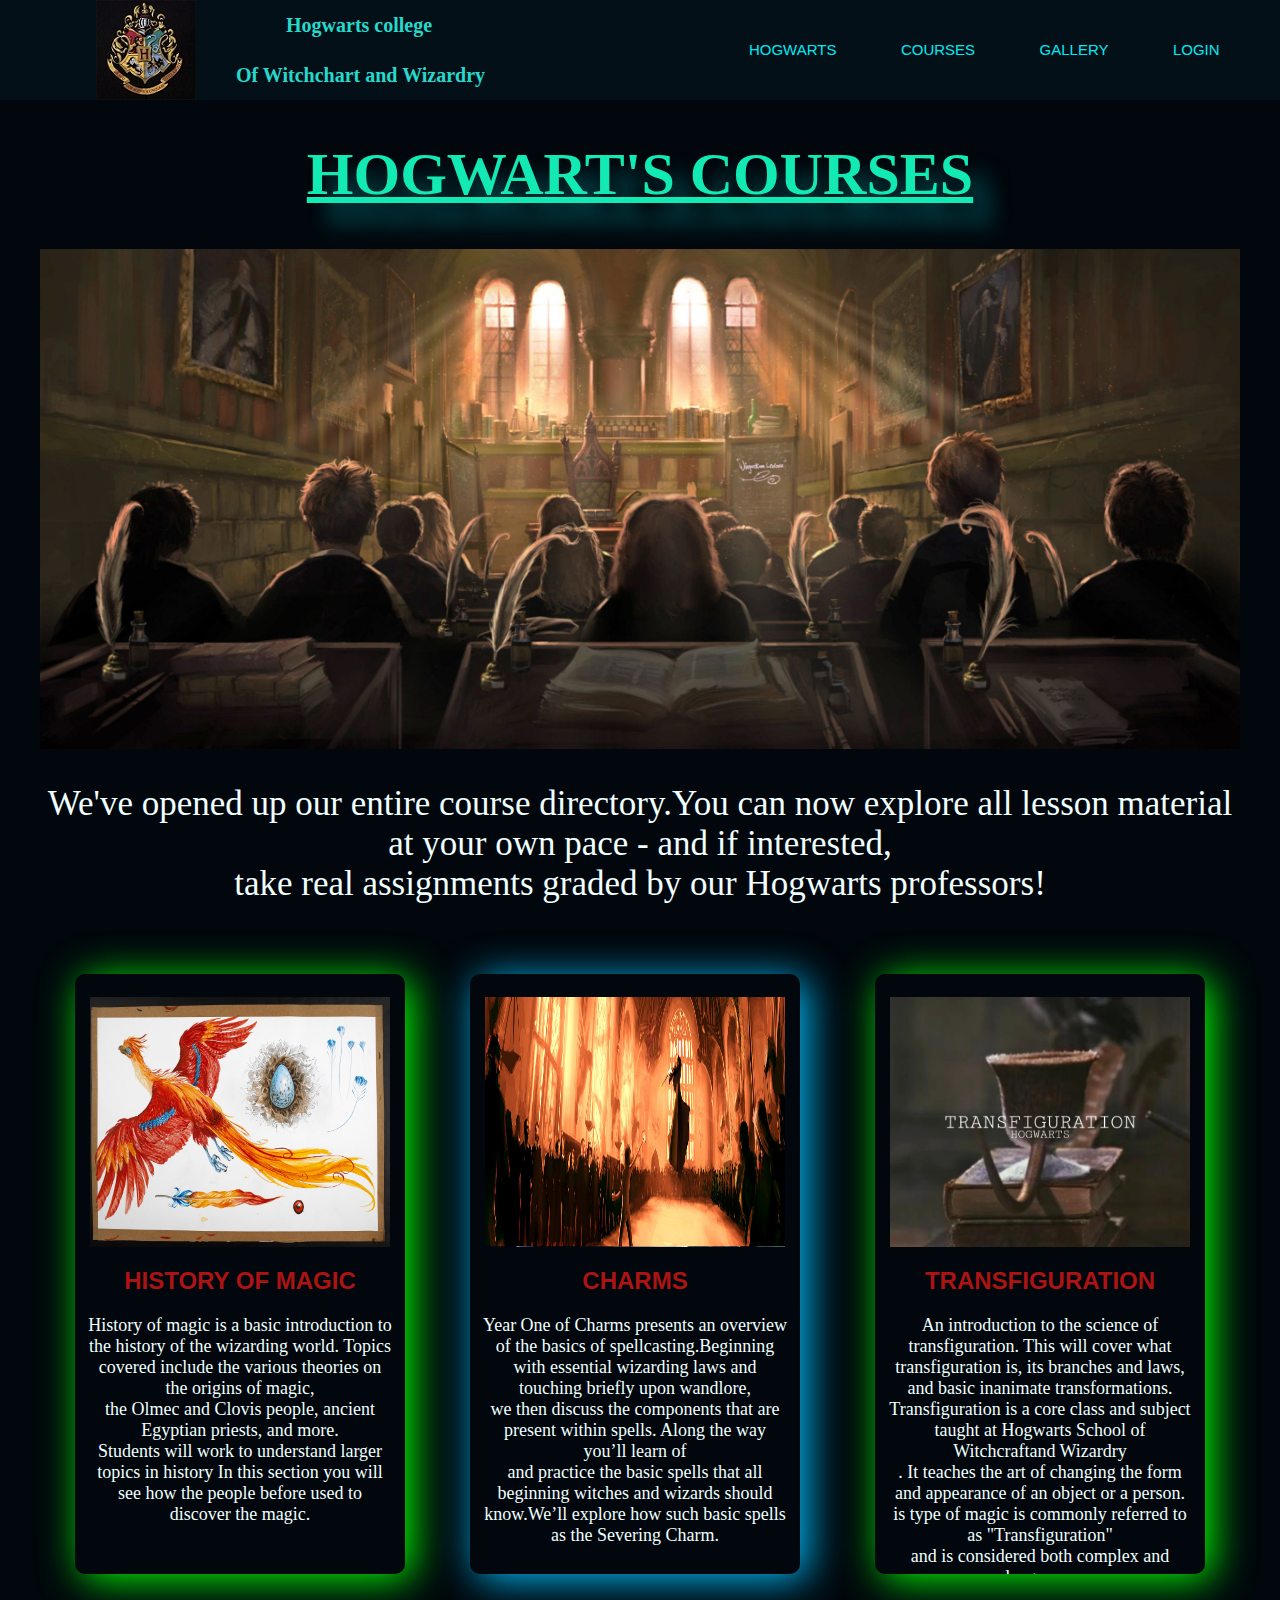
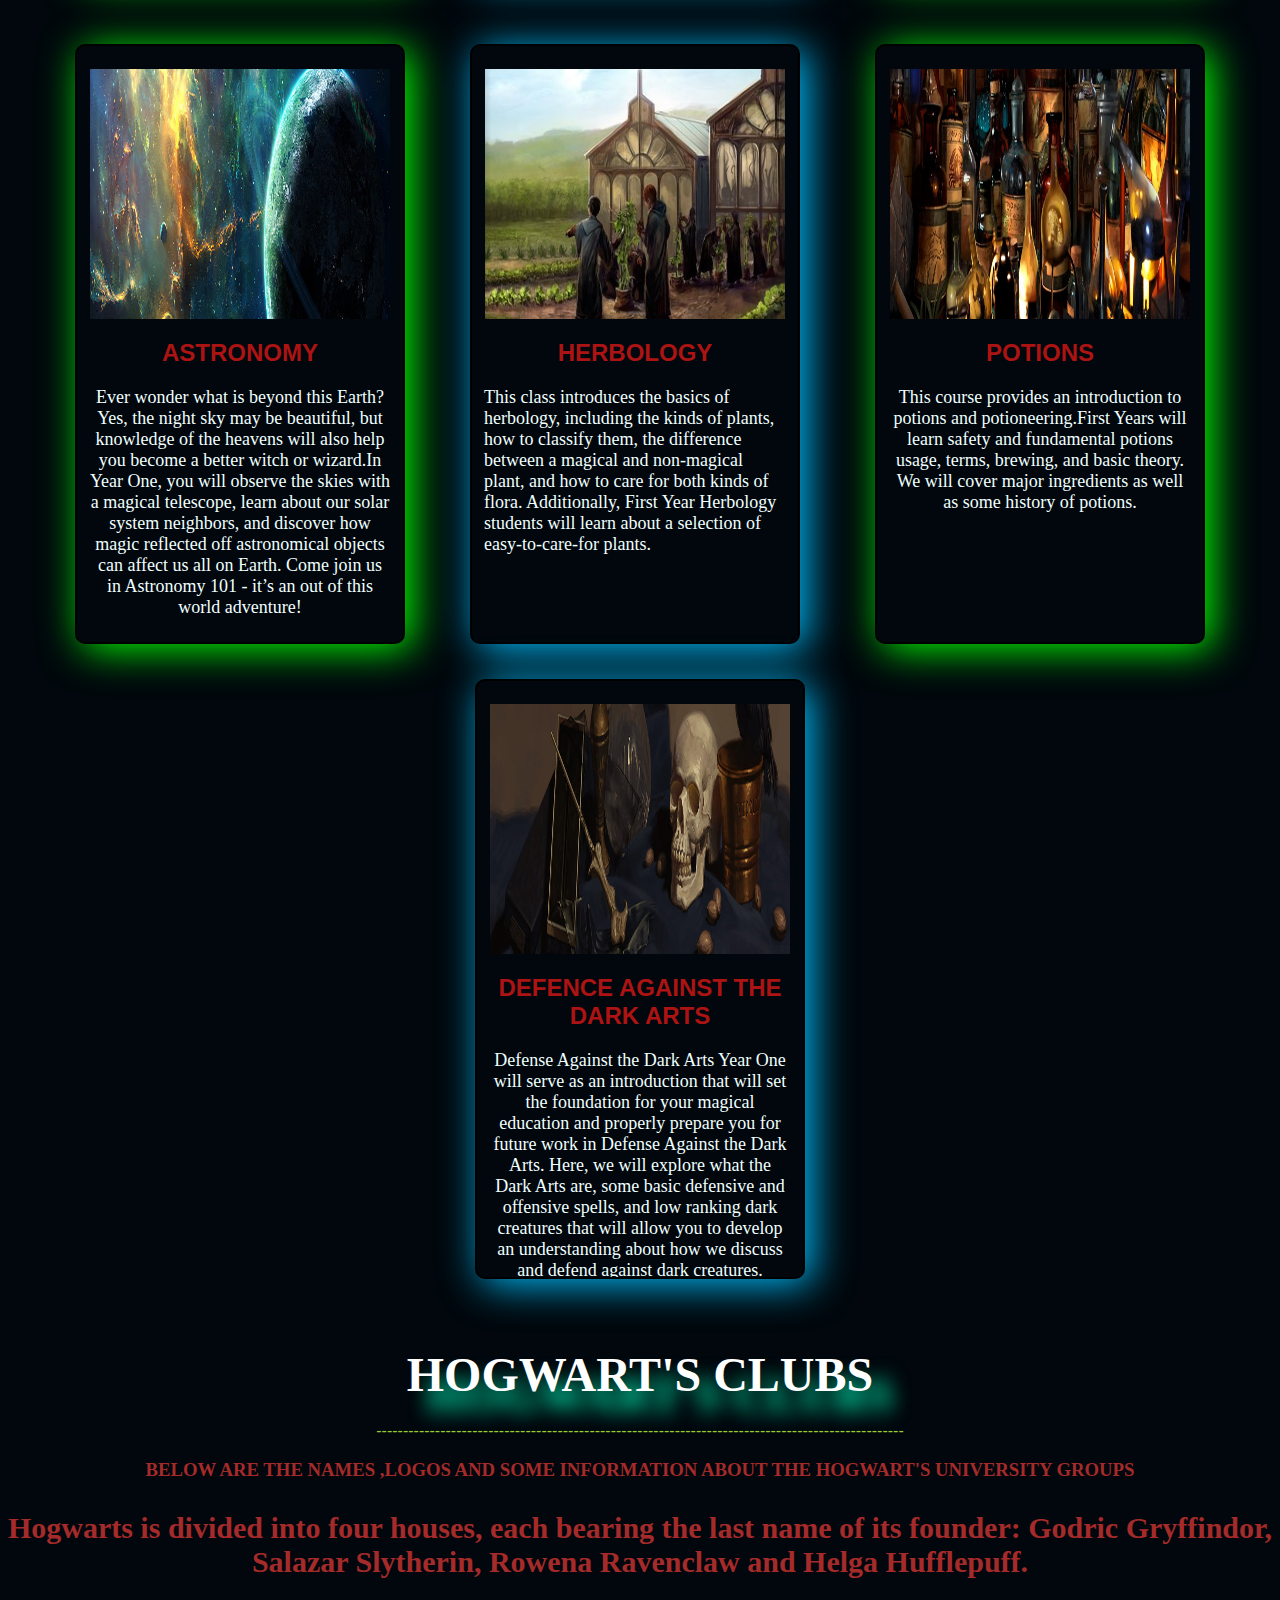
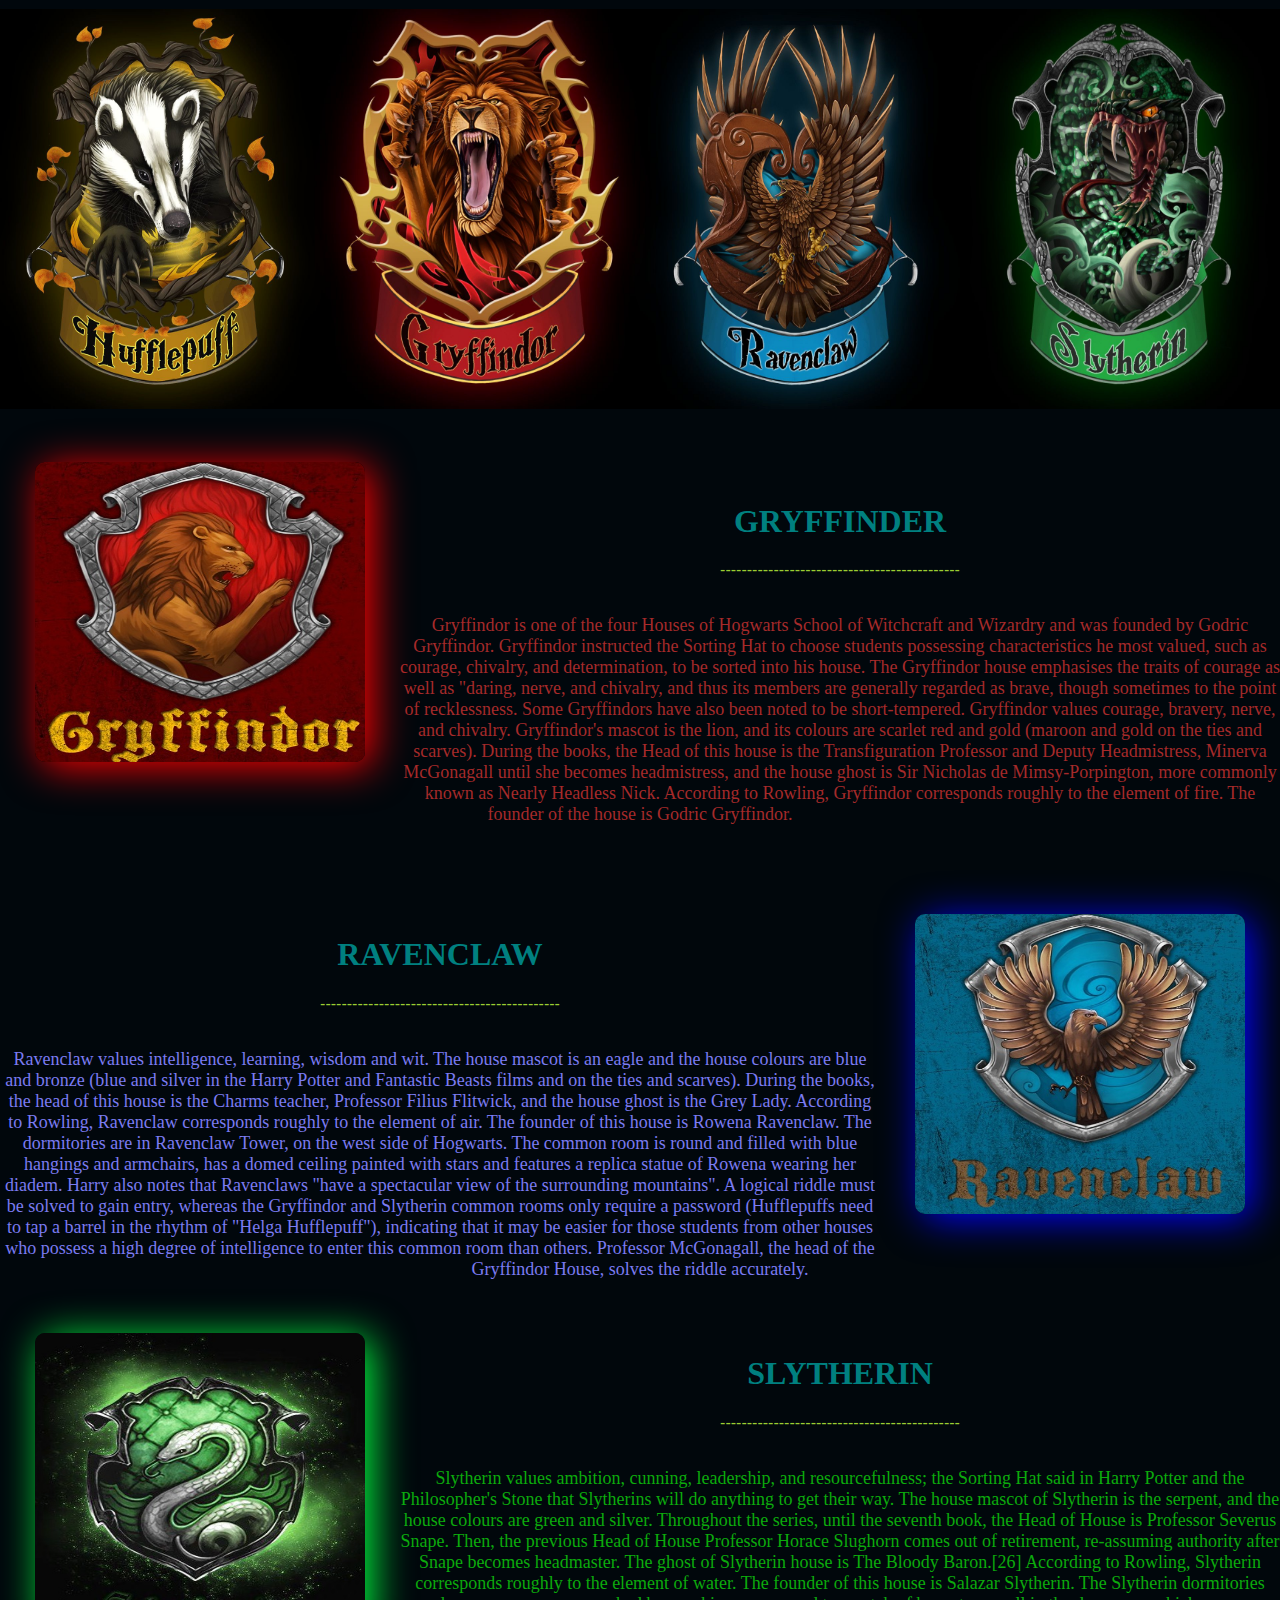
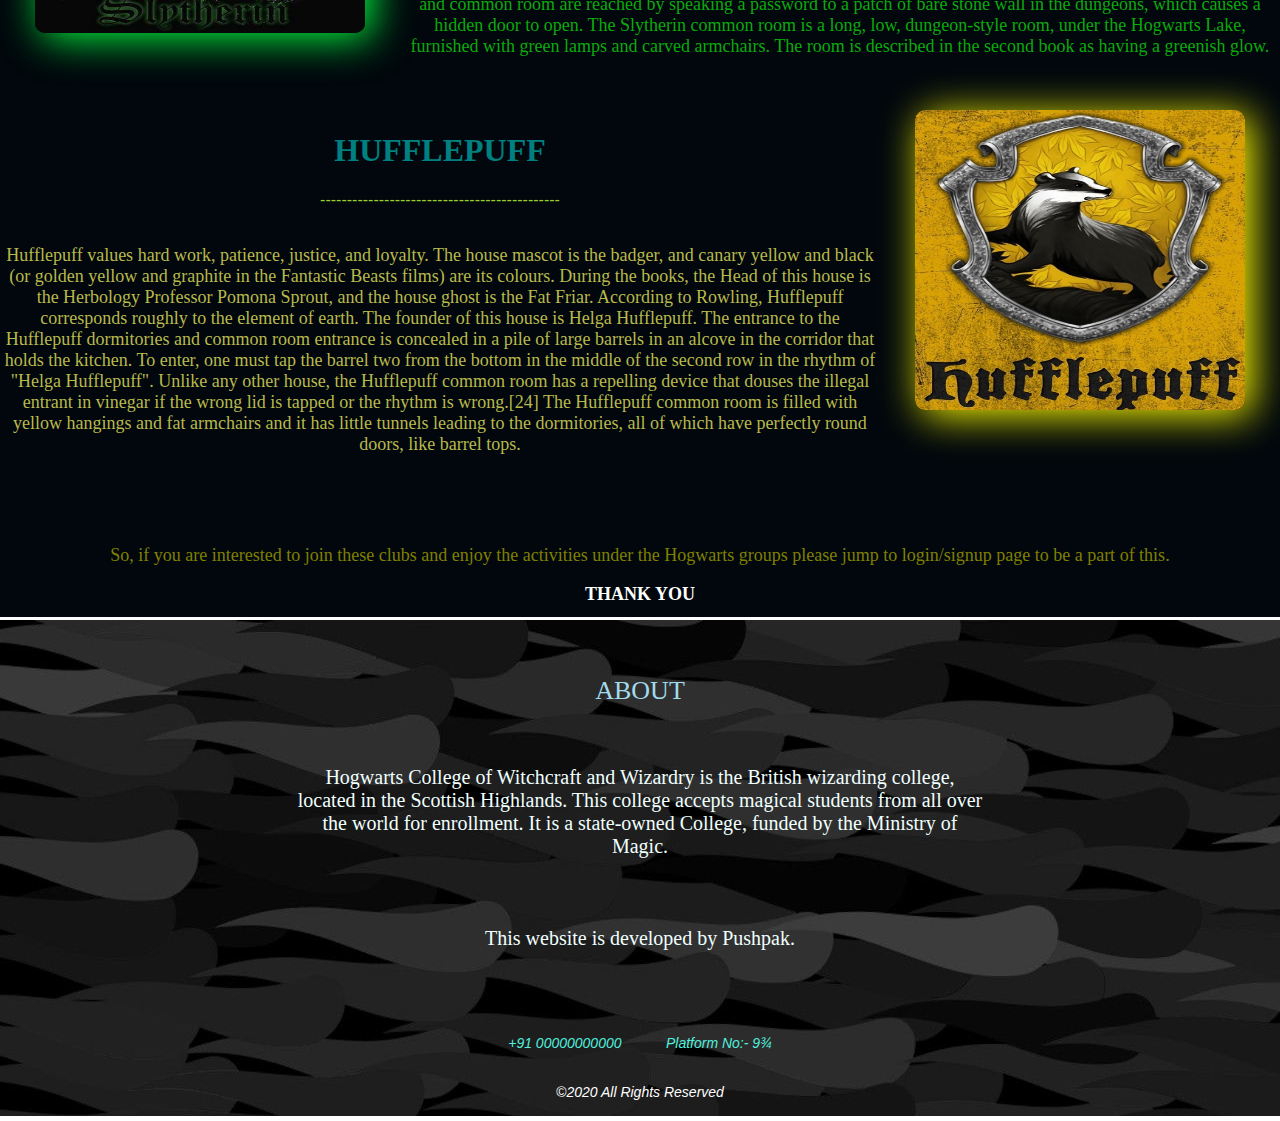
==== courses.html @ bd78f6d1 "final" ====
<html>

<head lang="en">
    <meta charset="UTF-8">

    <title>
        Hogwarts | Courses and Clubs
    </title>
    <link rel="stylesheet" href="courses.css"> </head>

<body>
    <style>

    </style>


    <div class="wrapper">


        <!--NAVIGATION-->
        <nav>
            <a href="index.html"><img src="hb.jpg">
                <span><h3 class="animate__animated animate__rubberBand">&nbsp;&nbsp;&nbsp;&nbsp;&nbsp;&nbsp;&nbsp;&nbsp;&nbsp;&nbsp;Hogwarts college<br>Of Witchchart and Wizardry</h3><span></a>
		<ul>
			<li><a href="index.html"><span></span>
                <span></span>
                <span></span>
                <span></span> HOGWARTS
            </a>
            </li>

            <li><a href="courses.html"><span></span>
		                    <span></span>
		                    <span></span>
		                    <span></span>
			                COURSES
			                </a></li>
            <li><a href="gallary.html"><span></span>
		                    <span></span>
		                    <span></span>
		                    <span></span>
				            GALLERY
			                </a></li>


            <li><a href="logsin.html"><span></span>
		                    <span></span>
		                    <span></span>
		                    <span></span>
			                LOGIN
			                </a></li>
            </ul>
        </nav>


    </div>
    <div id="container">
        <div class="card">
            <h1 class="heading">HOGWART'S COURSES</h1>

            <div id="opac">
                <center>
                    <img src="final.jpg" width="100%" height="500px">
                </center>
            </div>

            <div id="para">
                <CENTER>
                    <p>
                        We've opened up our entire course directory.You can now explore all lesson material at your own pace - and if interested, <br>take real assignments graded by our Hogwarts professors!
                    </p>
                </CENTER>
            </div>

        </div>

        <div class="parent">
            <div class="child" id="child1">
                <center><img src="h1.jpg" width="300" height="250"></center>
                <center>
                    <h2>HISTORY OF MAGIC</h2>
                </center>
                <center>
                    <p id="cavi" class="cavi1">

                        History of magic is a basic introduction to the history of the wizarding world. Topics covered include the various theories on the origins of magic,<br> the Olmec and Clovis people, ancient Egyptian priests, and more.<br> Students
                        will work to understand larger topics in history In this section you will see how the people before used to discover the magic.
                    </p>
                </center>
            </div>


            <center>
                <div class="child" id="child2">
                    <center><img src="charm5.jpg" width="300" height="250"></center>
                    <center>
                        <h2>CHARMS</h2>
                    </center>
                    <center>
                        <p id="cavi" id="cavi1">
                            Year One of Charms presents an overview of the basics of spellcasting.Beginning with essential wizarding laws and touching briefly upon wandlore,<br> we then discuss the components that are present within spells. Along the
                            way you’ll learn of<br> and practice the basic spells that all beginning witches and wizards should know.We’ll explore how such basic spells as the Severing Charm.
                        </p>
                    </center>
                </div>
            </center>

            <div class="child" id="pink">
                <center><img src="trans2.webp" width="300" height="250"></center>
                <center>
                    <h2>
                        TRANSFIGURATION
                    </h2>
                </center>
                <center>
                    <p id="cavi" class="cavi1">
                        An introduction to the science of transfiguration. This will cover what transfiguration is, its branches and laws,<br> and basic inanimate transformations. Transfiguration is a core class and subject taught at Hogwarts School of
                        Witchcraftand Wizardry<br>. It teaches the art of changing the form and appearance of an object or a person.<br>is type of magic is commonly referred to as "Transfiguration"<br> and is considered both complex and dangerous.
                    </p>
                </center>
            </div>
        </div>

        <div class="parent2">
            <div class="boy" id="boy1">
                <center><img src="astronomy.jpg" width="300" height="250"></center>
                <center>
                    <h2>
                        ASTRONOMY
                    </h2>
                </center>
                <center>
                    <p id="cavi" class="cavi1">
                        Ever wonder what is beyond this Earth? Yes, the night sky may be beautiful, but knowledge of the heavens will also help you become a better witch or wizard.In Year One, you will observe the skies with a magical telescope, learn about our solar system
                        neighbors, and discover how magic reflected off astronomical objects can affect us all on Earth. Come join us in Astronomy 101 - it’s an out of this world adventure!
                    </p>
                </center>
            </div>

            <div class="boy" id="child2">
                <center><img src="herbology.jpg" width="300" height="250"></center>
                <center>
                    <h2>HERBOLOGY</h2>
                </center>
                <p id="cavi" class="cavi1">
                    This class introduces the basics of herbology, including the kinds of plants, how to classify them, the difference between a magical and non-magical plant, and how to care for both kinds of flora. Additionally, First Year Herbology students will learn
                    about a selection of easy-to-care-for plants.
                </p>
            </div>


            <div class="boy" id="pink">
                <center><img src="potion.jpg" width="300" height="250"></center>
                <center>
                    <h2>POTIONS </h2>
                </center>
                <center>
                    <p id="cavi" class="cavi1">
                        This course provides an introduction to potions and potioneering.First Years will learn safety and fundamental potions usage, terms, brewing, and basic theory. We will cover major ingredients as well as some history of potions.
                    </p>
                </center>
            </div>

        </div>
    </div>

    </div>
    </div>
    <div>
        <center>
            <div class="parent3">
                <div class="girl" id="child1">
                    <center><img src="defense.jpg" width="300" height="250"></center>
                    <center>
                        <h2>DEFENCE AGAINST THE DARK ARTS</h2>
                    </center>
                    <p id="cavi" class="cavi1">
                        Defense Against the Dark Arts Year One will serve as an introduction that will set the foundation for your magical education and properly prepare you for future work in Defense Against the Dark Arts. Here, we will explore what the Dark Arts are, some
                        basic defensive and offensive spells, and low ranking dark creatures that will allow you to develop an understanding about how we discuss and defend against dark creatures.

                    </p>
                </div>
            </div>
        </center>

        <div>
            <h1 class="heading2">
                HOGWART'S CLUBS
            </h1><br><br><br><br><br><br>
            <center>
                <div id="line">---------------------------------------------------------------------------------------------------</div>
            </center>
            <div>
                <center>
                    <H3>BELOW ARE THE NAMES ,LOGOS AND SOME INFORMATION ABOUT THE HOGWART'S UNIVERSITY GROUPS</H3>
                </center>
                <CENTER>
                    <h3 class="sort10">Hogwarts is divided into four houses, each bearing the last name of its founder: Godric Gryffindor, Salazar Slytherin, Rowena Ravenclaw and Helga Hufflepuff.</h3>
                </CENTER>
            </div>

            <div class="example">
                <center><img src="house.jpg" width="100%" height="400" </center></div><br>

            <div class="redbox">
                <img src="redbox.jpg" width="330" height="300">
            </div><br><br><br>

            <center>
                <h1 id="red">GRYFFINDER</h1>
            </center>
            <center>
                <div id="line">
                    ---------------------------------------------
                </div>
            </center><br>
            <center>
                <p class="hred" id="cavi">
                    Gryffindor is one of the four Houses of Hogwarts School of Witchcraft and Wizardry and was founded by Godric Gryffindor. Gryffindor instructed the Sorting Hat to choose students possessing characteristics he most valued, such as courage, chivalry, and
                    determination, to be sorted into his house. The Gryffindor house emphasises the traits of courage as well as "daring, nerve, and chivalry, and thus its members are generally regarded as brave, though sometimes to the point of recklessness.
                    Some Gryffindors have also been noted to be short-tempered. Gryffindor values courage, bravery, nerve, and chivalry. Gryffindor's mascot is the lion, and its colours are scarlet red and gold (maroon and gold on the ties and scarves).
                    During the books, the Head of this house is the Transfiguration Professor and Deputy Headmistress, Minerva McGonagall until she becomes headmistress, and the house ghost is Sir Nicholas de Mimsy-Porpington, more commonly known as Nearly
                    Headless Nick. According to Rowling, Gryffindor corresponds roughly to the element of fire. The founder of the house is Godric Gryffindor.
                </p>
            </center>
        </div>
        <br><br>
        <div class="bluebox">
            <img src="bluebox.jpg" width="330" height="300">
        </div><br><br>
        <center>
            <h1 id="blue">
                RAVENCLAW</h1>
        </center>
        <center>
            <div id="line">
                ---------------------------------------------
            </div>
        </center><br>

        <center>
            <p class="hblue" id="cavi">
                Ravenclaw values intelligence, learning, wisdom and wit. The house mascot is an eagle and the house colours are blue and bronze (blue and silver in the Harry Potter and Fantastic Beasts films and on the ties and scarves). During the books, the head of
                this house is the Charms teacher, Professor Filius Flitwick, and the house ghost is the Grey Lady. According to Rowling, Ravenclaw corresponds roughly to the element of air. The founder of this house is Rowena Ravenclaw. The dormitories
                are in Ravenclaw Tower, on the west side of Hogwarts. The common room is round and filled with blue hangings and armchairs, has a domed ceiling painted with stars and features a replica statue of Rowena wearing her diadem. Harry also notes
                that Ravenclaws "have a spectacular view of the surrounding mountains". A logical riddle must be solved to gain entry, whereas the Gryffindor and Slytherin common rooms only require a password (Hufflepuffs need to tap a barrel in the rhythm
                of "Helga Hufflepuff"), indicating that it may be easier for those students from other houses who possess a high degree of intelligence to enter this common room than others. Professor McGonagall, the head of the Gryffindor House, solves
                the riddle accurately.
            </p>
        </center>
    </div>
    <div class="greenbox">
        <img src="greenbox.jpg" width="330" height="300"><br><br><br>
    </div>
    <div>
        <center><br><br>
            <h1 id="green">
                SLYTHERIN
            </h1>
        </center>
        <center>
            <div id="line">
                ---------------------------------------------
            </div>
        </center><br>
        <center>
            <p class="hgreen" id="cavi">
                Slytherin values ambition, cunning, leadership, and resourcefulness; the Sorting Hat said in Harry Potter and the Philosopher's Stone that Slytherins will do anything to get their way. The house mascot of Slytherin is the serpent, and the house colours
                are green and silver. Throughout the series, until the seventh book, the Head of House is Professor Severus Snape. Then, the previous Head of House Professor Horace Slughorn comes out of retirement, re-assuming authority after Snape becomes
                headmaster. The ghost of Slytherin house is The Bloody Baron.[26] According to Rowling, Slytherin corresponds roughly to the element of water. The founder of this house is Salazar Slytherin. The Slytherin dormitories and common room are
                reached by speaking a password to a patch of bare stone wall in the dungeons, which causes a hidden door to open. The Slytherin common room is a long, low, dungeon-style room, under the Hogwarts Lake, furnished with green lamps and carved
                armchairs. The room is described in the second book as having a greenish glow.
            </p>
        </center>
    </div>
    <div class="yellowbox">
        <img src="yellowbox.jpg" width="330" height="300"></div><br><br>

    <center>
        <h1 id="yellow">HUFFLEPUFF</center>
    </h1>
    <center>
        <div id="line">
            ---------------------------------------------
        </div>
    </center><br>
    <center>
        <p class="hyellow" id="cavi">
            Hufflepuff values hard work, patience, justice, and loyalty. The house mascot is the badger, and canary yellow and black (or golden yellow and graphite in the Fantastic Beasts films) are its colours. During the books, the Head of this house is the Herbology
            Professor Pomona Sprout, and the house ghost is the Fat Friar. According to Rowling, Hufflepuff corresponds roughly to the element of earth. The founder of this house is Helga Hufflepuff. The entrance to the Hufflepuff dormitories and common
            room entrance is concealed in a pile of large barrels in an alcove in the corridor that holds the kitchen. To enter, one must tap the barrel two from the bottom in the middle of the second row in the rhythm of "Helga Hufflepuff". Unlike any
            other house, the Hufflepuff common room has a repelling device that douses the illegal entrant in vinegar if the wrong lid is tapped or the rhythm is wrong.[24] The Hufflepuff common room is filled with yellow hangings and fat armchairs and
            it has little tunnels leading to the dormitories, all of which have perfectly round doors, like barrel tops.
        </p>
    </center>

    </div>

    <div><br><br><br>
        <center>
            <p class="endp" id="cavi">
                So, if you are interested to join these clubs and enjoy the activities under the Hogwarts groups please jump to login/signup page to be a part of this.
            </p>
        </center>

        <div>
            <center>
                <h1 class="end" id="cavi">
                    THANK YOU</h1>
            </center>
        </div>
    </div>






    <footer>
        <div class="wrap">
            <div class="container">
                <div class="logo">
                    <span>About</span>
                </div>
                <div class="content">
                    <p>Hogwarts College of Witchcraft and Wizardry is the British wizarding college, located in the Scottish Highlands. This college accepts magical students from all over the world for enrollment. It is a state-owned College, funded by the
                        Ministry of Magic.<br><br>
                        <br><br>This website is developed by Pushpak. </p>
                </div>
                <div class="social_icons">
                    <a href="#"><i class="fa fa-facebook-square"></i></a>
                    <a href="#"><i class="fa fa-instagram"></i></a>
                    <a href="#" onmousedown=""><i class="fa fa-envelope"></i></a>
                </div>

                <div class="contact_info">
                    <a href="#"><i class="fa fa-phone"></i>+91 00000000000</a>
                    <a href="#"><i class="fa fa-location-arrow"></i>Platform No:- 9¾</a>

                </div>

                <div class="Copyright">
                    <p>&copy;2020 All Rights Reserved</p>

                </div>
            </div>
    </footer>

</body>

</html>
</body>

</html>
---- courses.css ----
body {
    margin: 0;
    padding: 0;
    background: black;
}

nav {
    width: 100%;
    height: 100px;
    background-color: #041017;
    line-height: 50px;
}

.wrapper img {
    margin-left: 6em;
    float: left;
}

nav span h3 {
    float: left;
    margin: 0;
    color: #27D8CC;
    margin-left: 2em;
    font-size: 20px;
    font-family: 'Cinzel Decorative', cursive;
    animation-delay: 0.5s;
}

nav ul {
    float: right;
    margin: 0;
    margin-right: 1.9rem;
    color: #03e9f4;
}

nav ul li {
    list-style-type: none;
    display: inline-block;
}

nav ul li a {
    position: relative;
    display: inline-block;
    padding: 25px 30px;
    color: #03e9f4;
    font-size: 15px;
    overflow: hidden;
    text-decoration: none;
    text-transform: uppercase;
    overflow: hidden;
    transition: 0.5px;
    -webkit-box-reflect: below 1px linear-gradient(trasparent, #0005)
}

nav ul li a:hover {
    background: #03e9f4;
    color: #00090F;
    font-weight: bold;
    box-shadow: 0 0 5px #03e9f4, 0 0 25px #03e9f4, 0 0 50px #03e9f4, 0 0 200px #03e9f4;
}

nav ul li a span {
    position: absolute;
    display: block;
}

#container {
    position: relative;
    width: 1200px;
    margin: 10px auto;
    height: 300px;
}

.parent .child {
    position: relative;
    width: calc(350px - 20px);
    height: calc(650px - 50px);
    background: #01070c;
    float: left;
    margin: 35px;
    box-sizing: border-box;
    overflow: hidden;
    border-radius: 10px;
}

.parent2 .boy {
    position: relative;
    width: calc(350px - 20px);
    height: calc(650px - 50px);
    background: #01070c;
    float: left;
    margin: 35px;
    box-sizing: border-box;
    overflow: hidden;
    border-radius: 10px;
}

.parent3 .girl {
    position: relative;
    width: calc(350px - 20px);
    height: calc(650px - 50px);
    background: #01070c;
    float: center;
    margin: 35px;
    box-sizing: border-box;
    overflow: hidden;
    border-radius: 10px;
}

.card {
    position: relative;
    width: "100%";
    margin: 0 auto;
}

.card img {
    width: 100%
}

.heading {
    position: relative;
    width: 100%;
    text-align: center;
    top: 5%;
    text-shadow: 20px 20px 20px #035c63;
    font-size: 60px;
    color: rgb(19, 233, 179);
    text-decoration: underline;
    font-family: 'Caveat', cursive;
    font-family: 'Fondamento', cursive;
}

.heading2 {
    color: white;
    position: absolute;
    width: 100%;
    text-align: center;
    font-size: 3rem;
    text-shadow: 20px 20px 20px #00ffbf;
    font-family: 'Caveat', cursive;
    font-family: 'Fondamento', cursive;
}

#para {
    color: #A66FF6;
    position: relative;
    text-align: center;
    font-family: 'Caveat', cursive;
    font-size: 35px;
}

.child {
    padding: 23px 12px;
    margin: 23px 12px;
    box-shadow: 7px 5px 40px #00ff00;
}

.button a {
    display: inline-block;
    padding: 10px 20px;
    color: #E33C3C;
    font-size: 16px;
    text-decoration: none;
    text-transform: uppercase;
    transition: 0.5s;
    margin-top: 25px;
    margin-left: 10%;
    letter-spacing: 4px;
    background-color: #CBEFF0;
    font-family: 'Kaushan Script', cursive;
    animation-delay: 1.5s;
}

.button a:hover {
    background-color: #E33C3C;
    color: #fff;
    box-shadow: 0 0 3px #E33C3C, 0 0 9px #E33C3C, 0 0 27px #E33C3C, 0 0 81px #E33C3C;
}

.boy {
    padding: 23px 12px;
    margin: 23px 12px;
    border: 2px solid;
    box-shadow: 7px 5px 40px #00ff00;
}

#cavi {
    font-size: 25px;
    font-family: 'Caveat', cursive;
}

.girl {
    padding: 23px 12px;
    margin: 23px 12px;
    border: 2px solid;
    box-shadow: 7px 5px 40px #00bfff;
}

#parent {
    display: flex;
}

body {
    margin: 0;
    padding: 0;
    font-family: sans-serif;
    background-color: #01070c;
}

h2 {
    color: #ac1313;
}

p {
    color: azure;
}

#child2 {
    box-shadow: 7px 5px 40px #00bfff;
    float: center;
    margin-left: 30px;
}

#boy2 {
    box-shadow: 7px 5px 40px #00bfff;
}

#pink {
    box-shadow: 7px 5px 40px #00ff00;
}

.hred {
    color: brown;
    font-size: 18px;
}

.hblue {
    color: rgb(123, 123, 241);
    font-size: 18px;
}

.hgreen {
    color: rgb(12, 170, 12);
    font-size: 18px;
}

.hyellow {
    color: rgb(185, 185, 76);
    font-size: 18px;
}

#line {
    float: center;
    color: yellowgreen;
}

.sort10 {
    font-size: 30px;
}

.redbox {
    position: relative;
    width: calc(350px - 20px);
    height: calc(350px - 50px);
    background: #01070c;
    float: left;
    margin: 35px;
    box-sizing: border-box;
    overflow: hidden;
    border-radius: 10px;
    box-shadow: 7px 5px 40px #ff0000;
    text-align: center;
    font-family: 'Caveat', cursive;
}

.bluebox {
    position: relative;
    width: calc(350px - 20px);
    height: calc(350px - 50px);
    background: #01070c;
    float: right;
    margin: 35px;
    box-sizing: border-box;
    overflow: hidden;
    border-radius: 10px;
    box-shadow: 7px 5px 40px #0004ff;
    text-align: center;
}

.greenbox {
    position: relative;
    width: calc(350px - 20px);
    height: calc(350px - 50px);
    background: #01070c;
    float: left;
    margin: 35px;
    box-sizing: border-box;
    overflow: hidden;
    border-radius: 10px;
    box-shadow: 7px 5px 40px #00ff40;
    text-align: center;
}

.yellowbox {
    position: relative;
    width: calc(350px - 20px);
    height: calc(350px - 50px);
    background: #01070c;
    float: right;
    margin: 35px;
    box-sizing: border-box;
    overflow: hidden;
    border-radius: 10px;
    box-shadow: 7px 5px 40px yellow;
    text-align: center;
}

#red {
    color: teal;
    font-family: 'Caveat', cursive;
    font-family: 'Fondamento', cursive;
}

#blue {
    color: teal;
    font-family: 'Caveat', cursive;
    font-family: 'Fondamento', cursive;
}

#green {
    color: teal;
    font-family: 'Caveat', cursive;
    font-family: 'Fondamento', cursive;
}

#yellow {
    color: teal;
    font-family: 'Caveat', cursive;
    font-family: 'Fondamento', cursive;
}

#pink {
    float: right;
}

.p {
    font-family: 'Caveat', cursive;
}

h3 {
    color: brown;
    font-family: 'Caveat', cursive;
}

.example {
    background: url(mountain.jpg);
    background-repeat: no-repeat;
    background-size: auto;
}

.line {
    color: darkgoldenrod;
    margin-top: 40px;
    font-size: 20px;
}

.line1 {
    color: darkgoldenrod;
    margin-top: 60px;
    font-size: 20px;
}

.end {
    color: white;
    font-size: 60px;
    font-family: 'Caveat', cursive;
}

.endp {
    color: olive;
    font-size: 35px;
}

#cavi {
    font-size: 18px;
}

.wrap {
    background: url(aboutback.jpg);
    padding: 1rem 0;
    border-top: 3px solid #fff;
    border-bottom: 5px solid #fff;
}

.container {
    max-width: 90%;
    margin: 0 auto;
}

.logo {
    text-align: center;
    padding: 2rem 0;
}

.logo span {
    display: inline-block;
    padding: 8px 35px;
    font-size: 26px;
    text-transform: uppercase;
    color: #A2DBEC;
    font-family: 'Kaushan Script', cursive;
}

.content {
    max-width: 60%;
    margin: 0 auto;
    text-align: center;
    color: #C2CED2;
    font-size: 20px;
    font-family: 'Caveat', cursive;
}

.social_icons {
    text-align: center;
    padding: 2em 0;
}

.social_icons a {
    color: #fff;
    margin: 0 10px;
    font-size: 18px;
}

.contact_info {
    text-align: center;
    padding-bottom: 2rem;
}

.contact_info a {
    text-decoration: none;
    color: #50F0DD;
    font-size: 14px;
    font-style: italic;
    margin: 0px 20px;
}

.Copyright p {
    margin: 0 auto;
    text-align: center;
    color: #fff;
    font-size: 14px;
    font-style: italic;
}
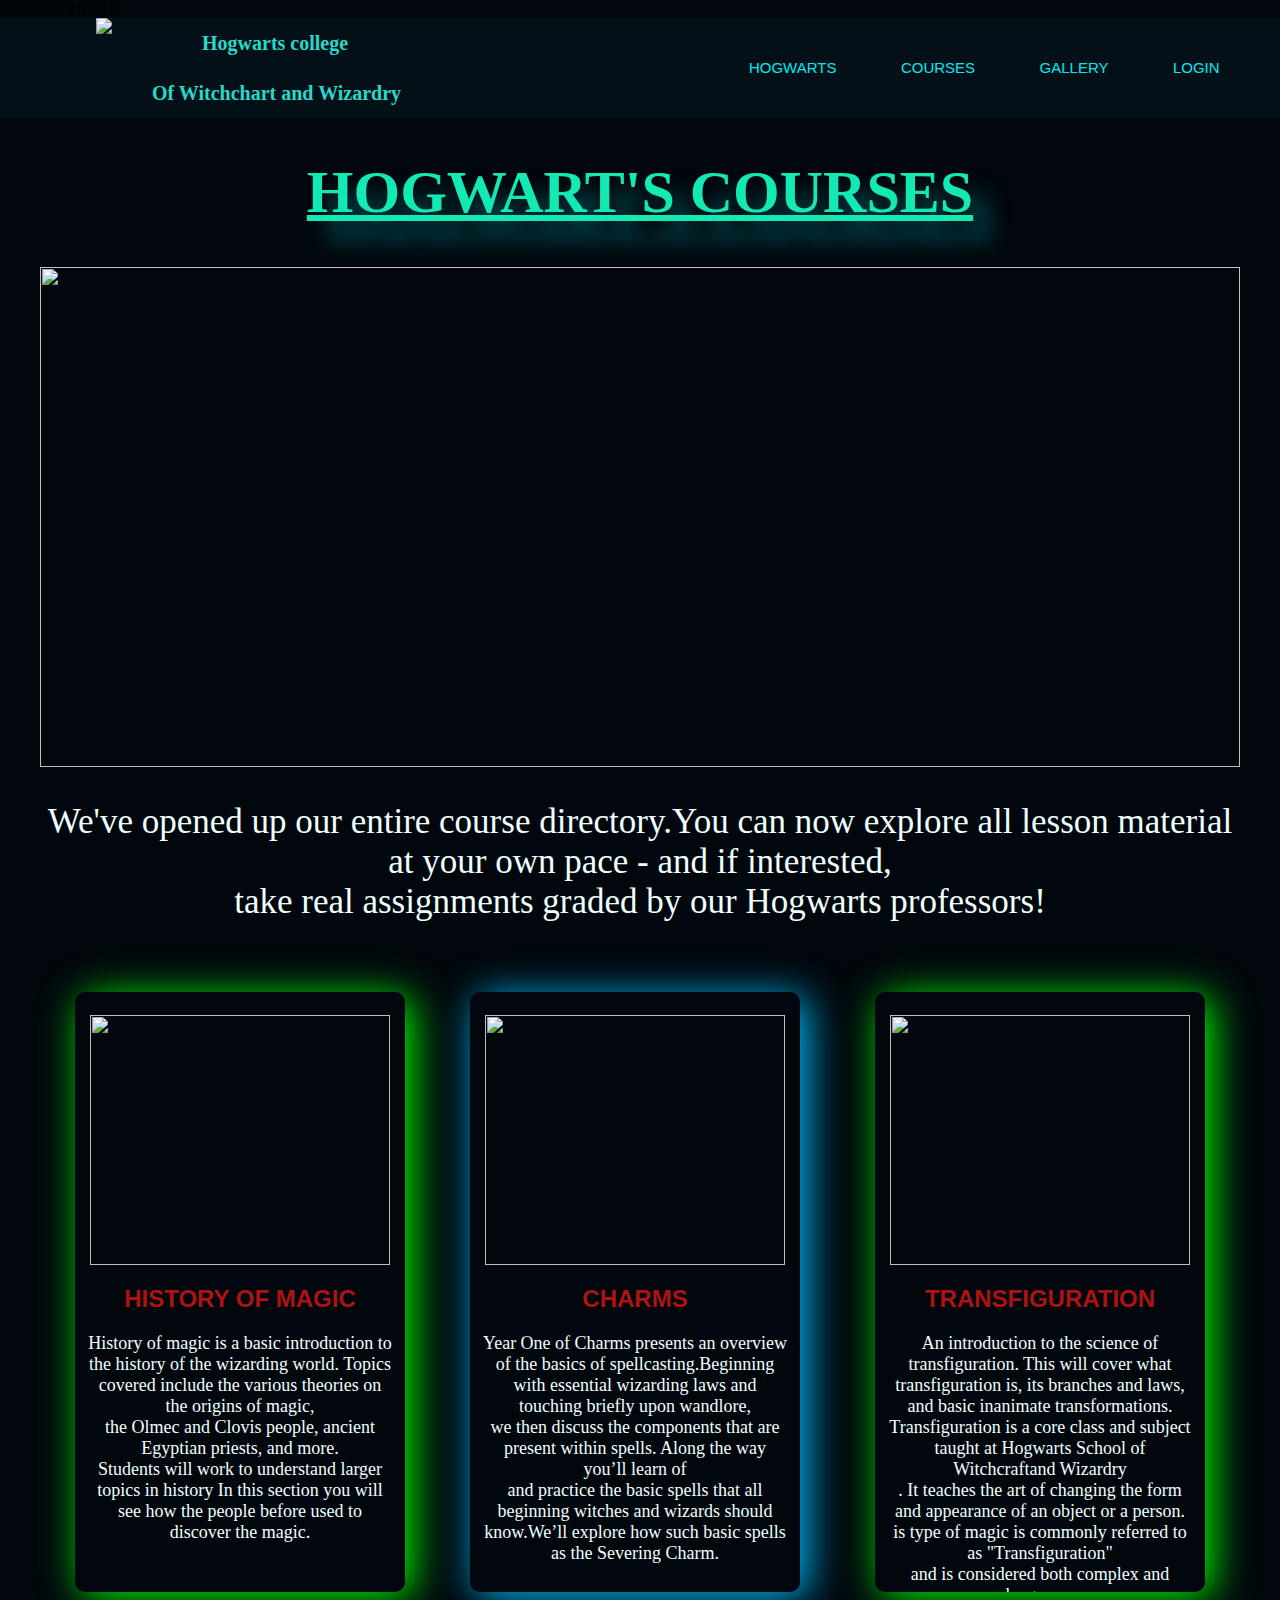
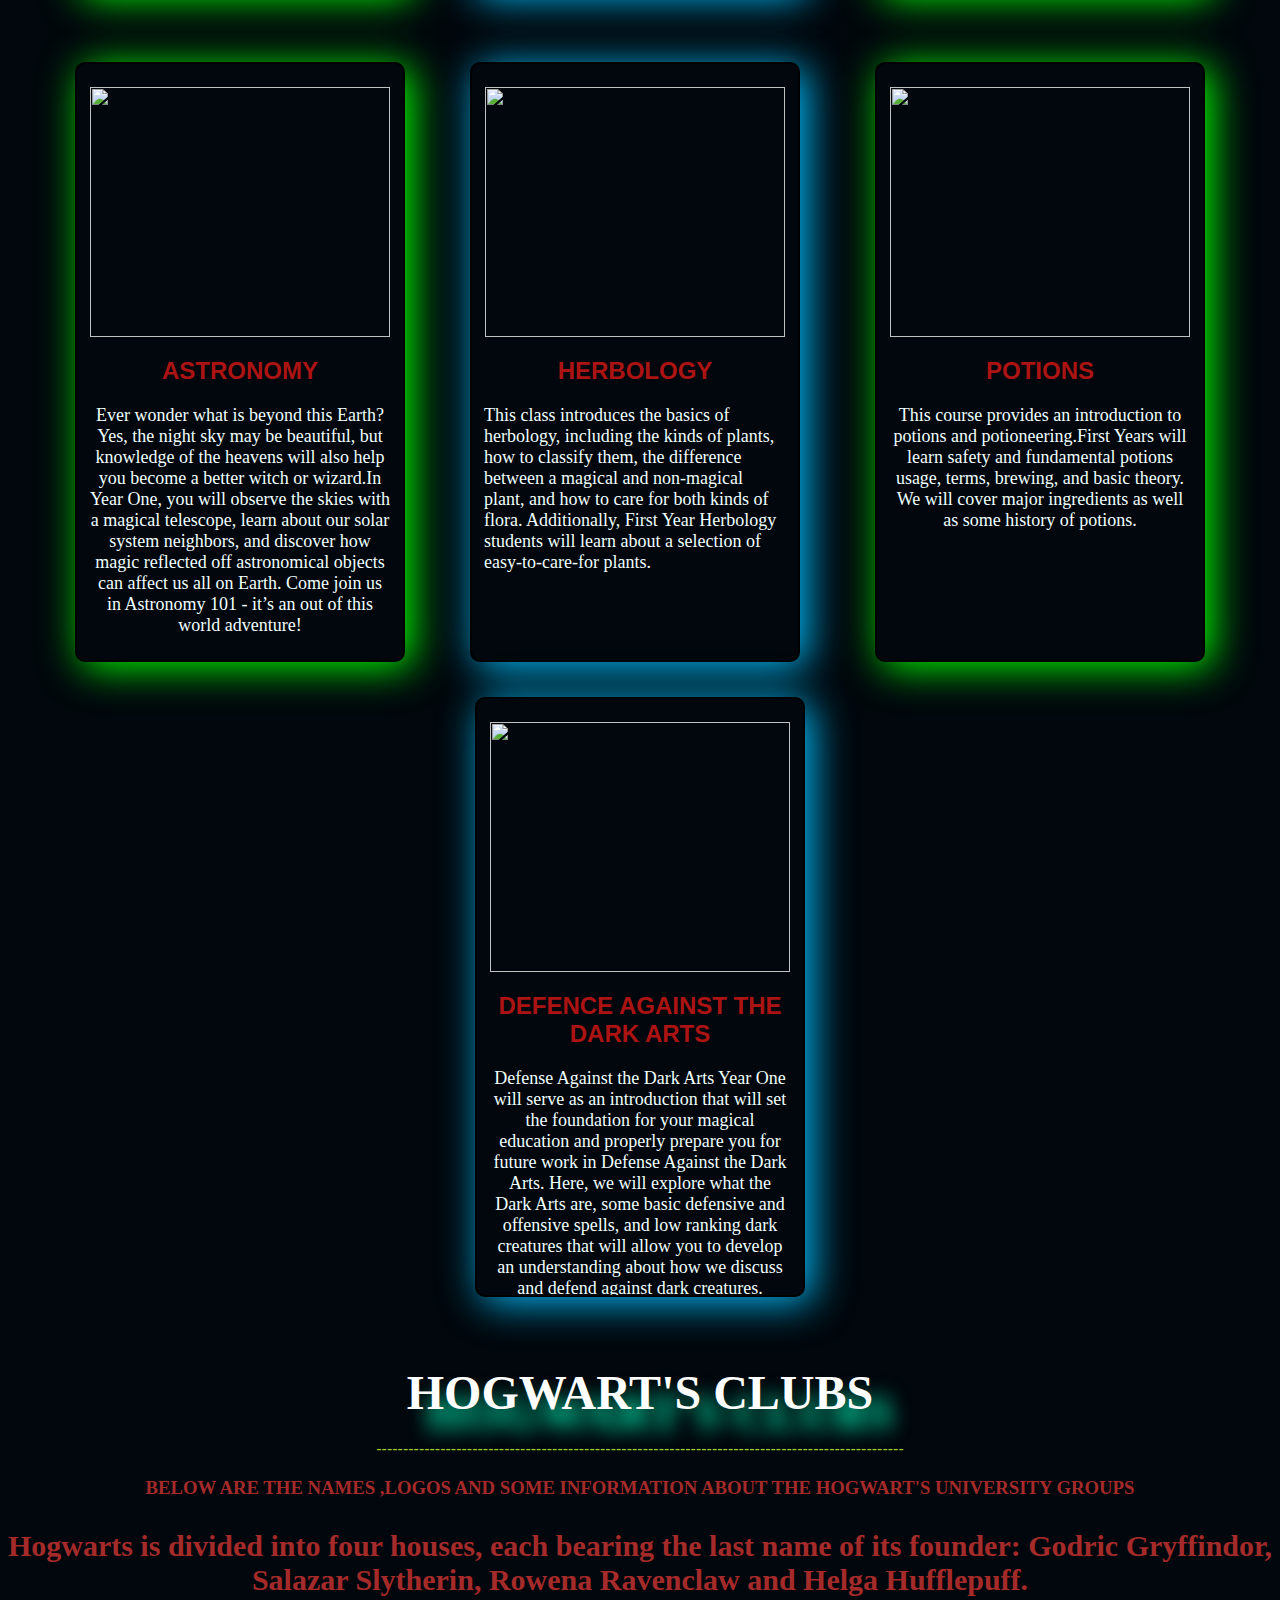
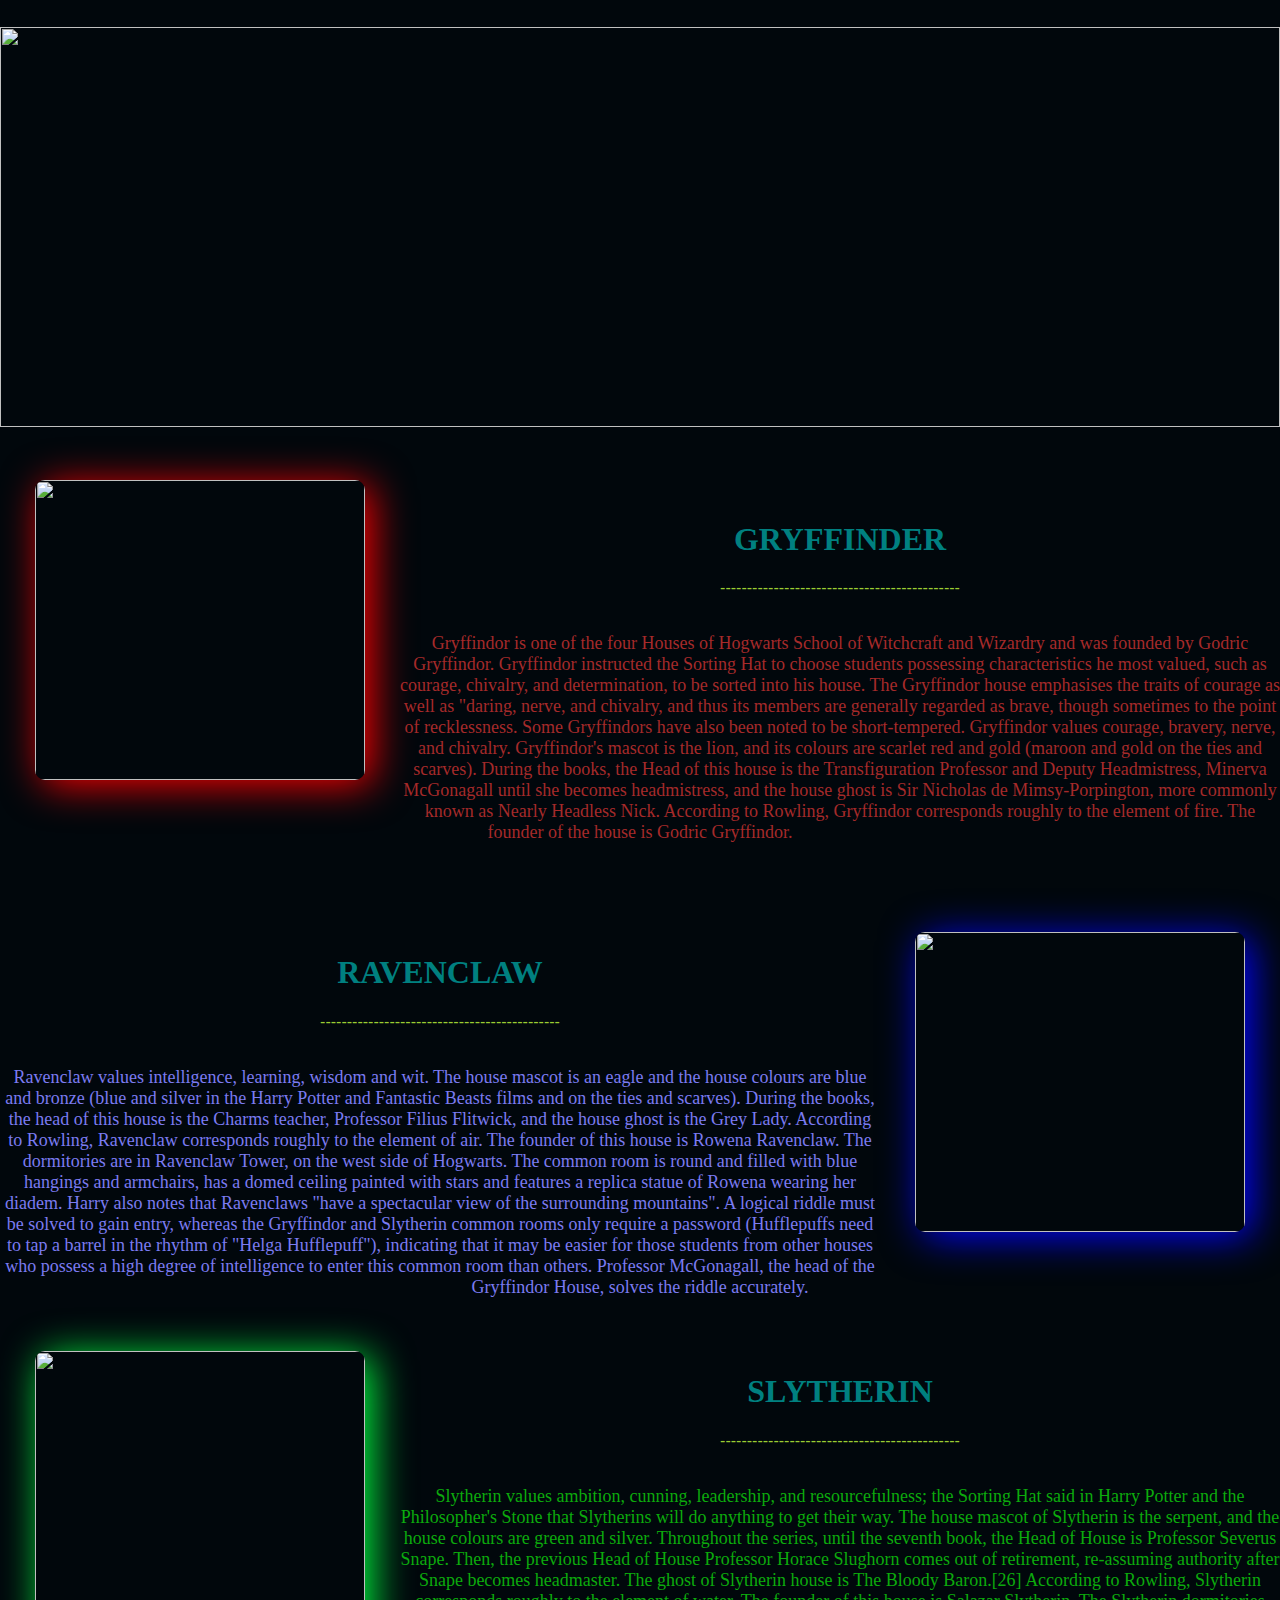
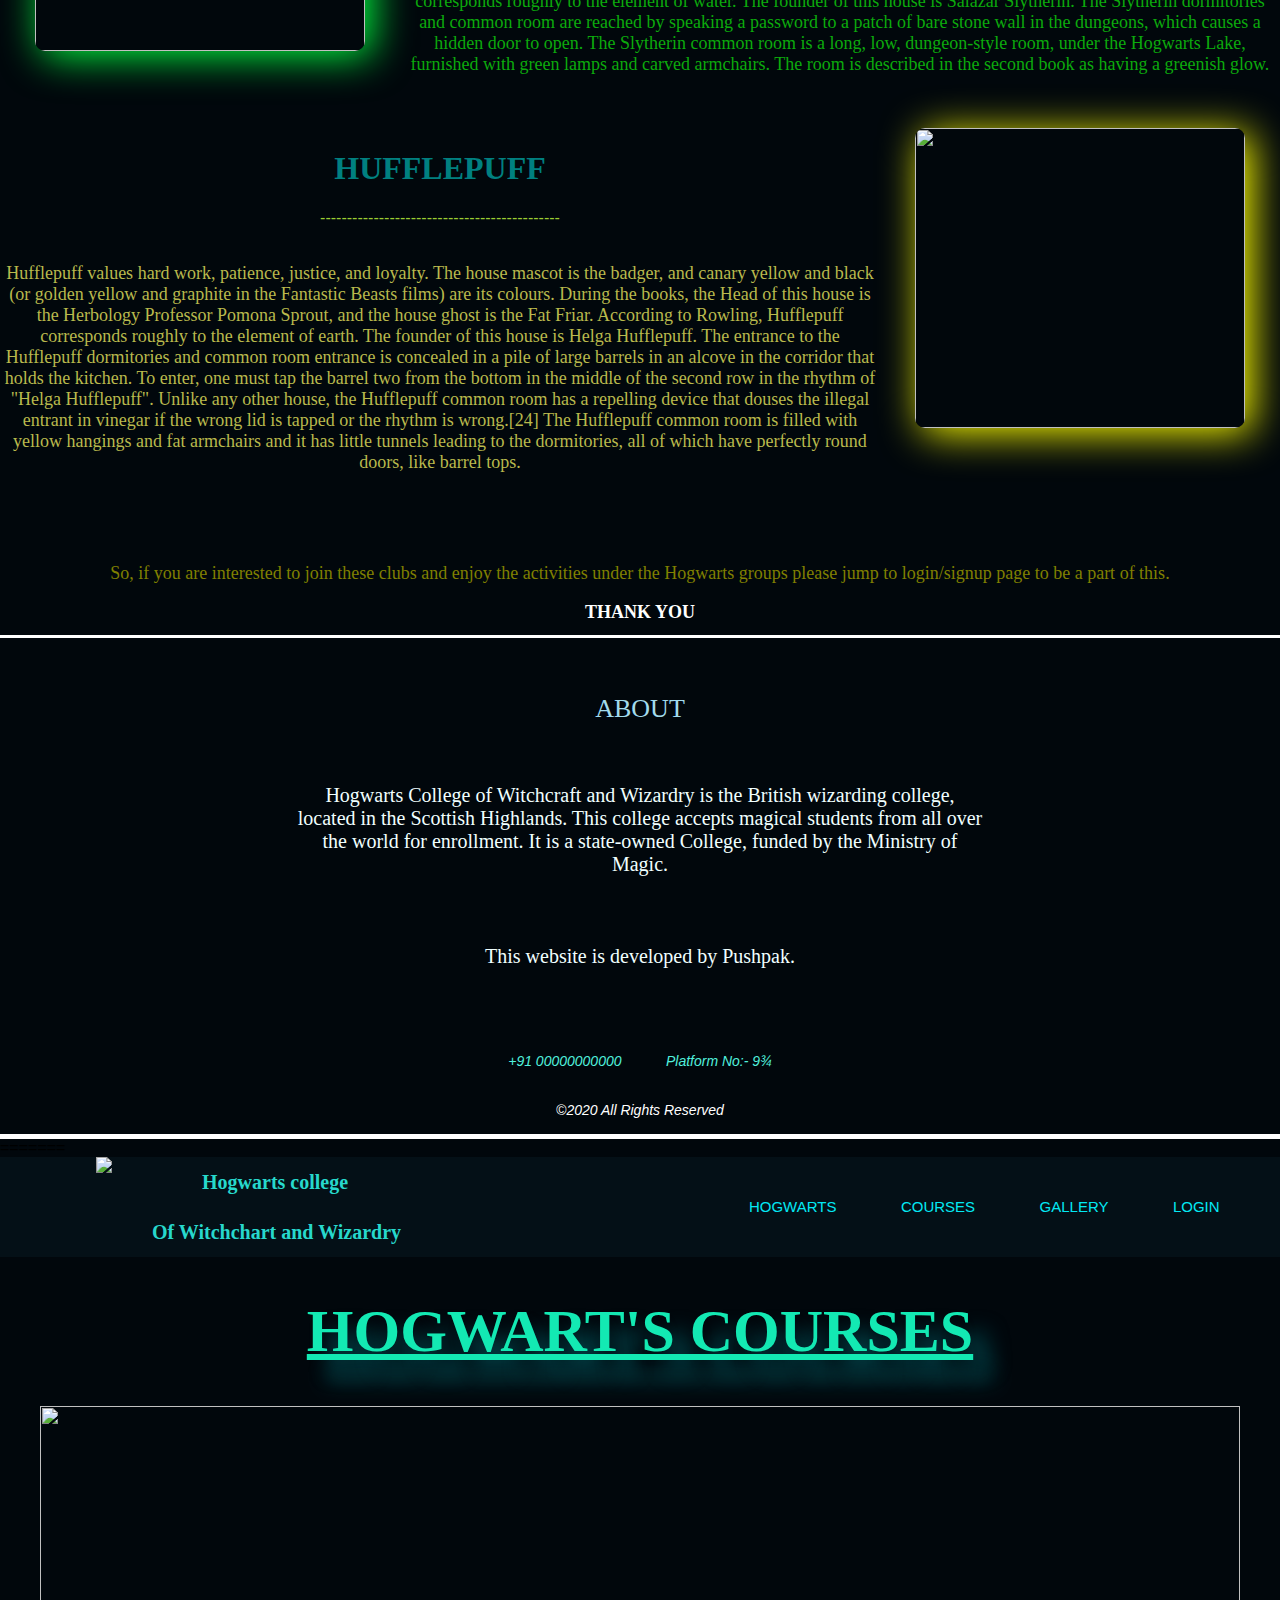
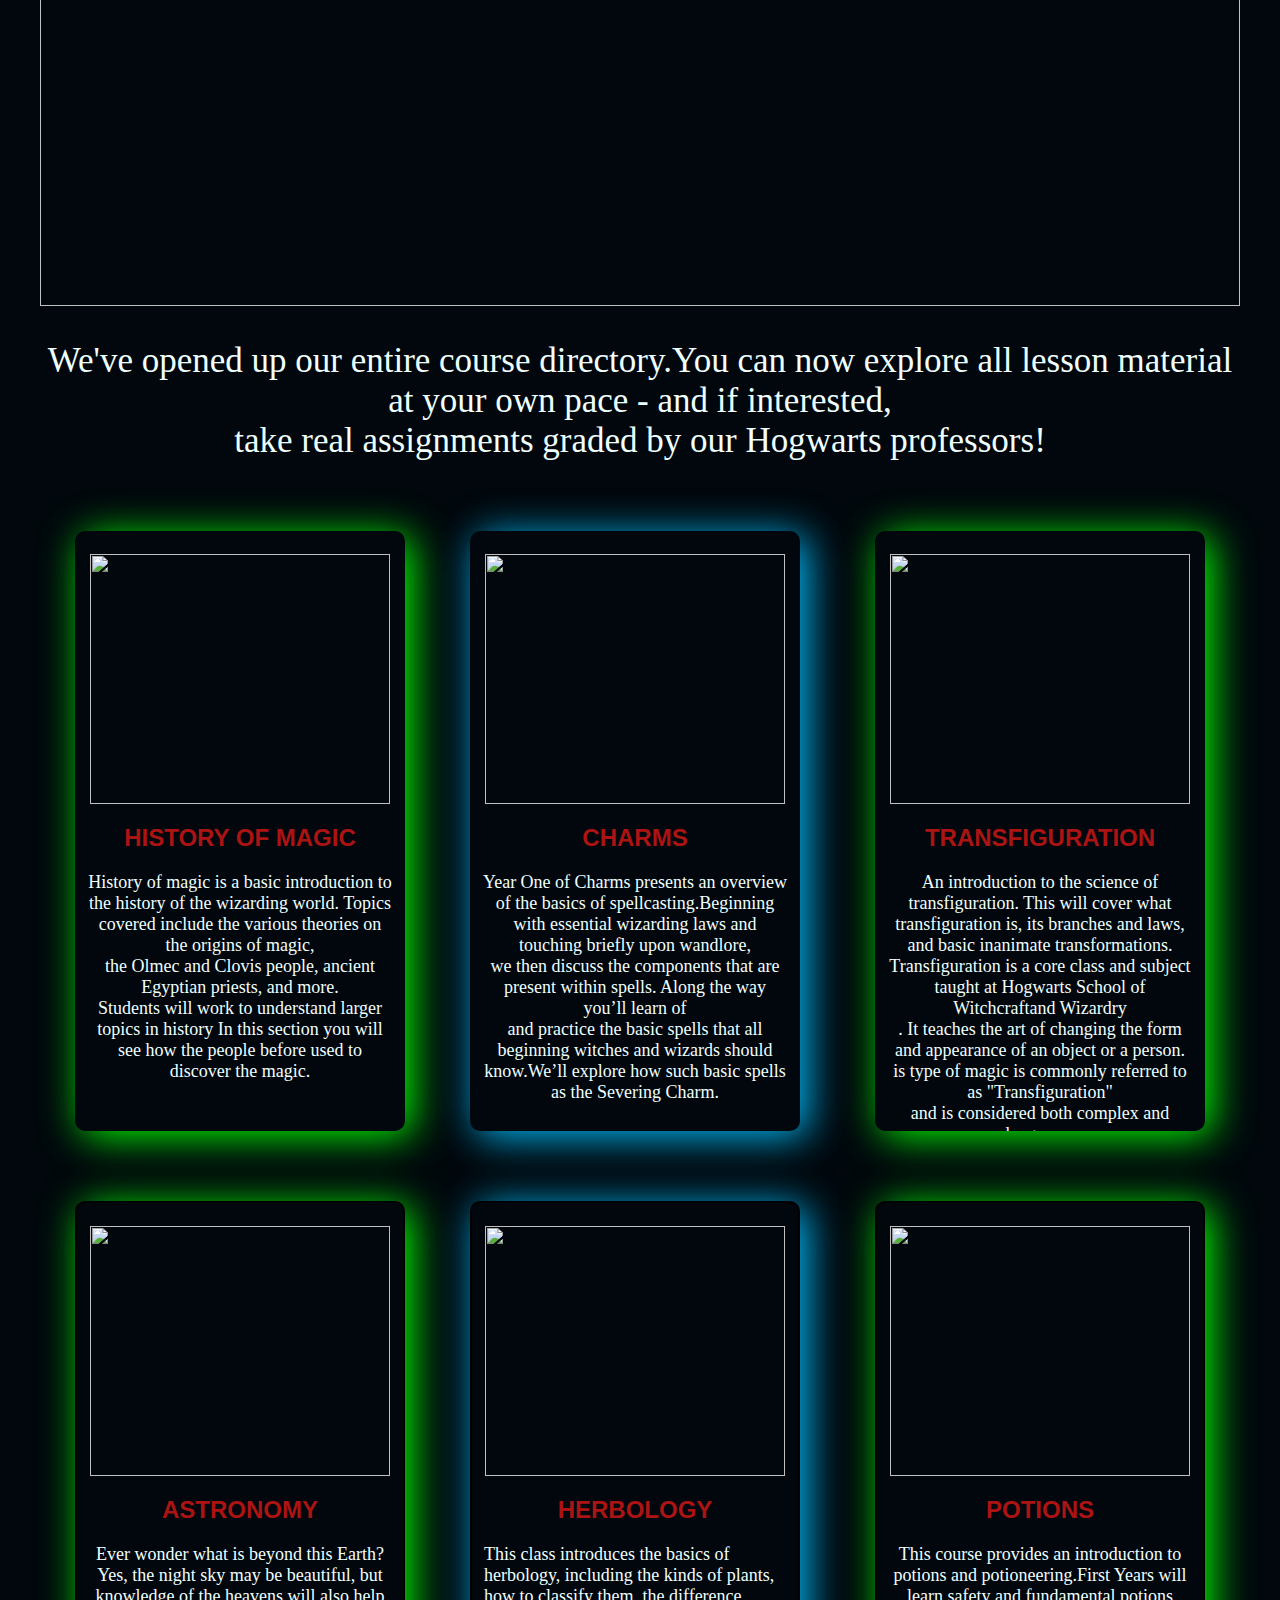
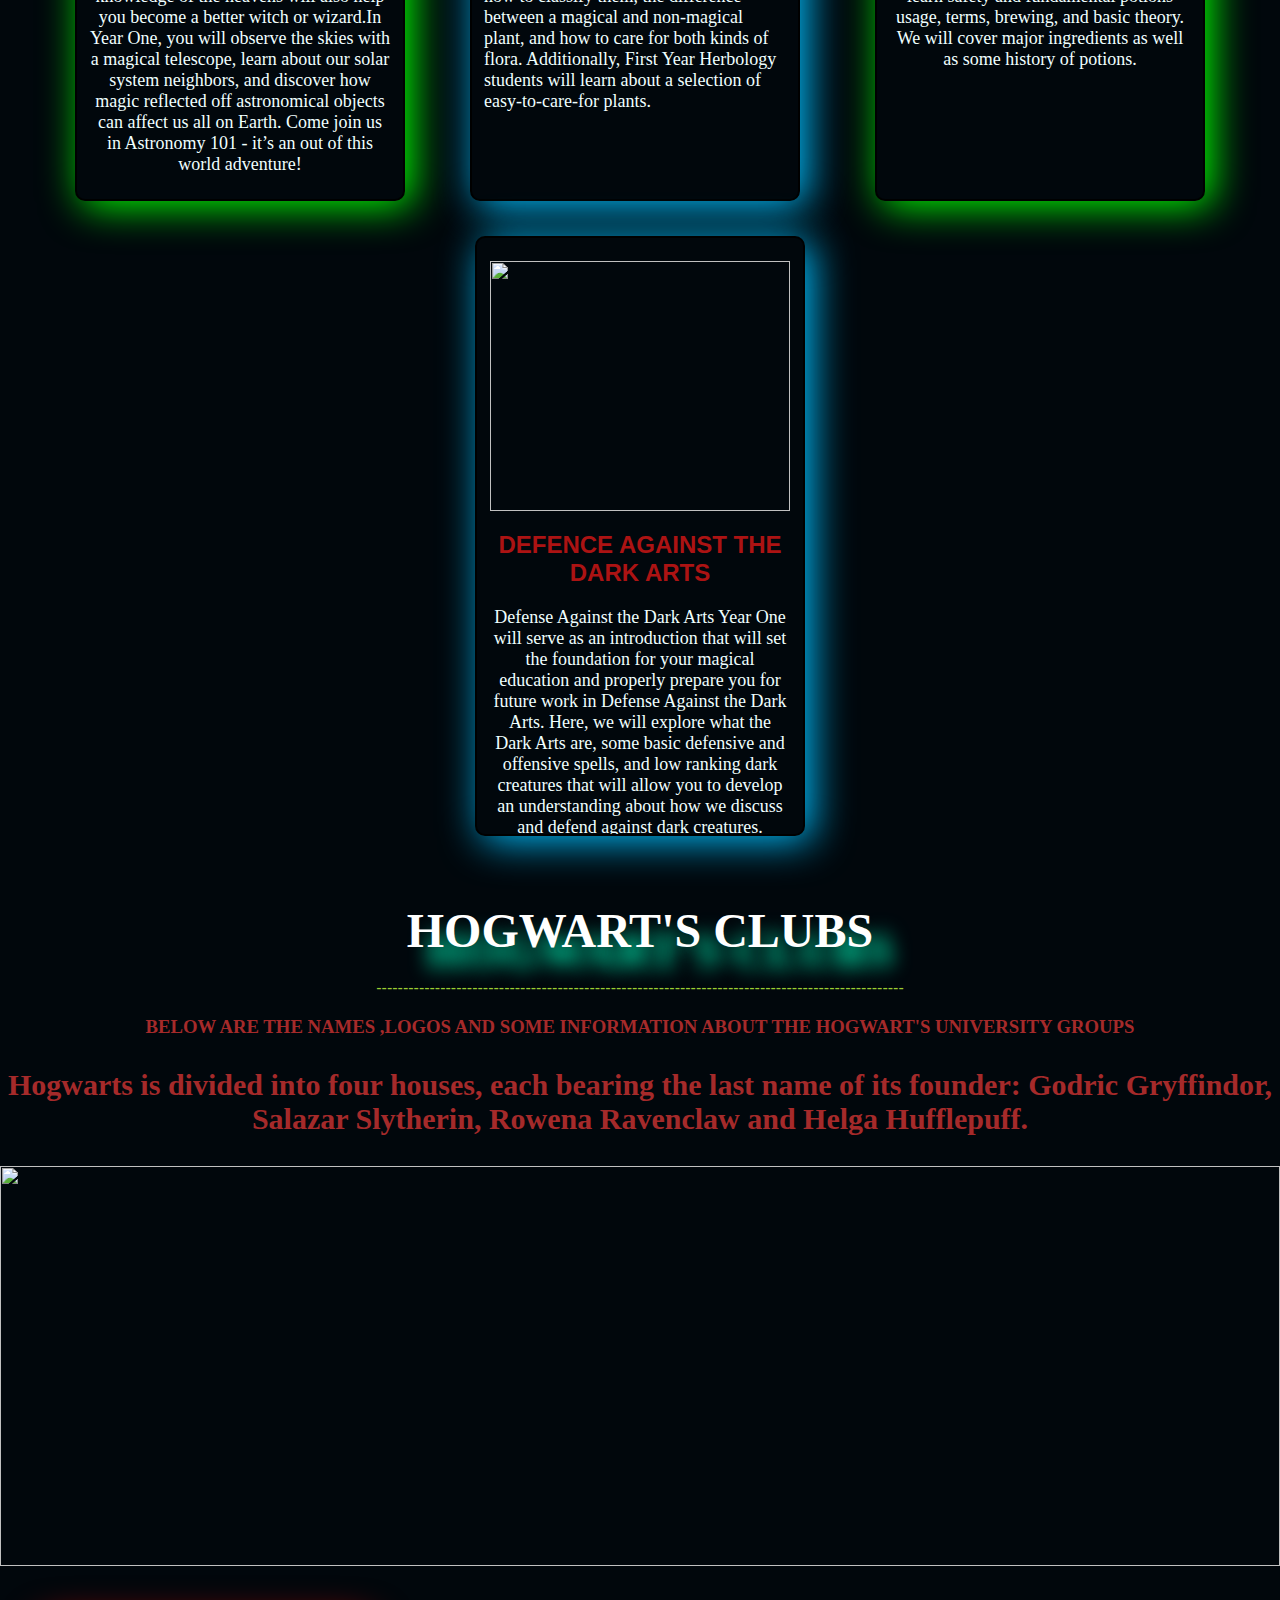
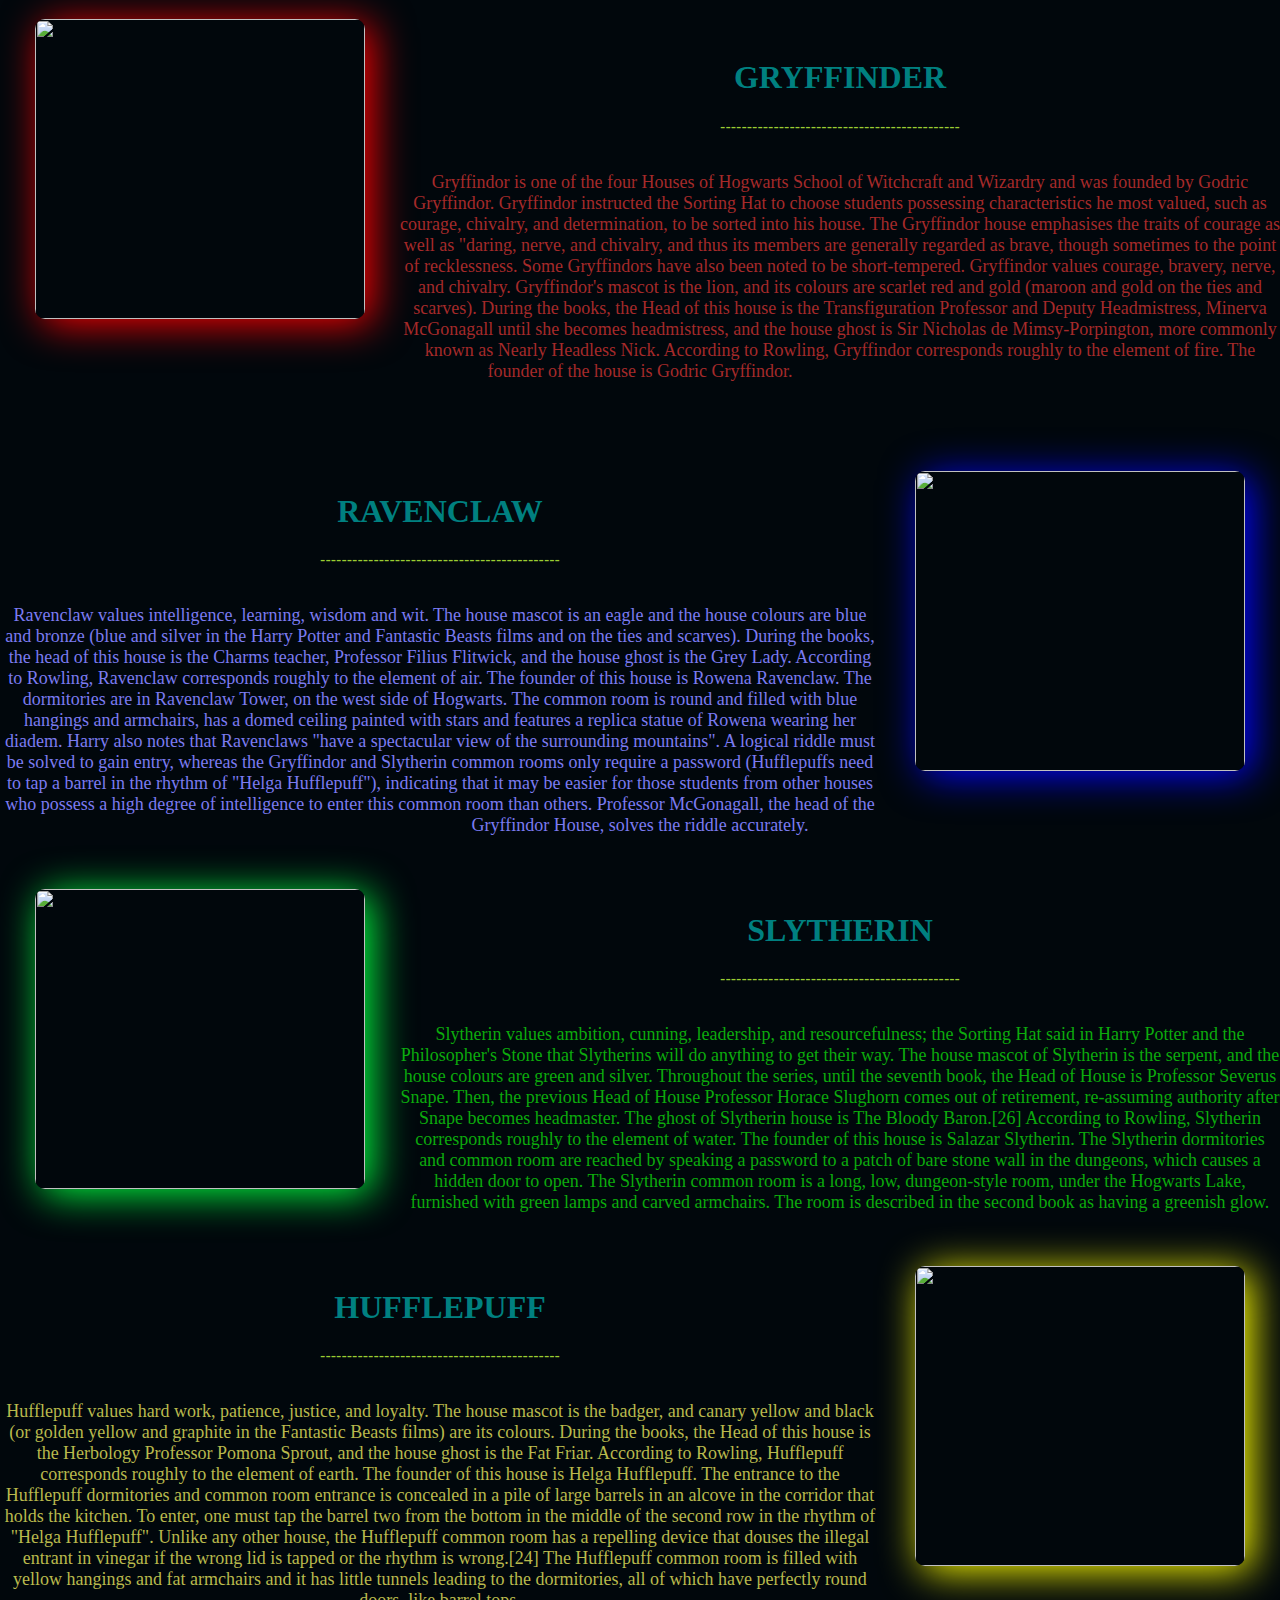
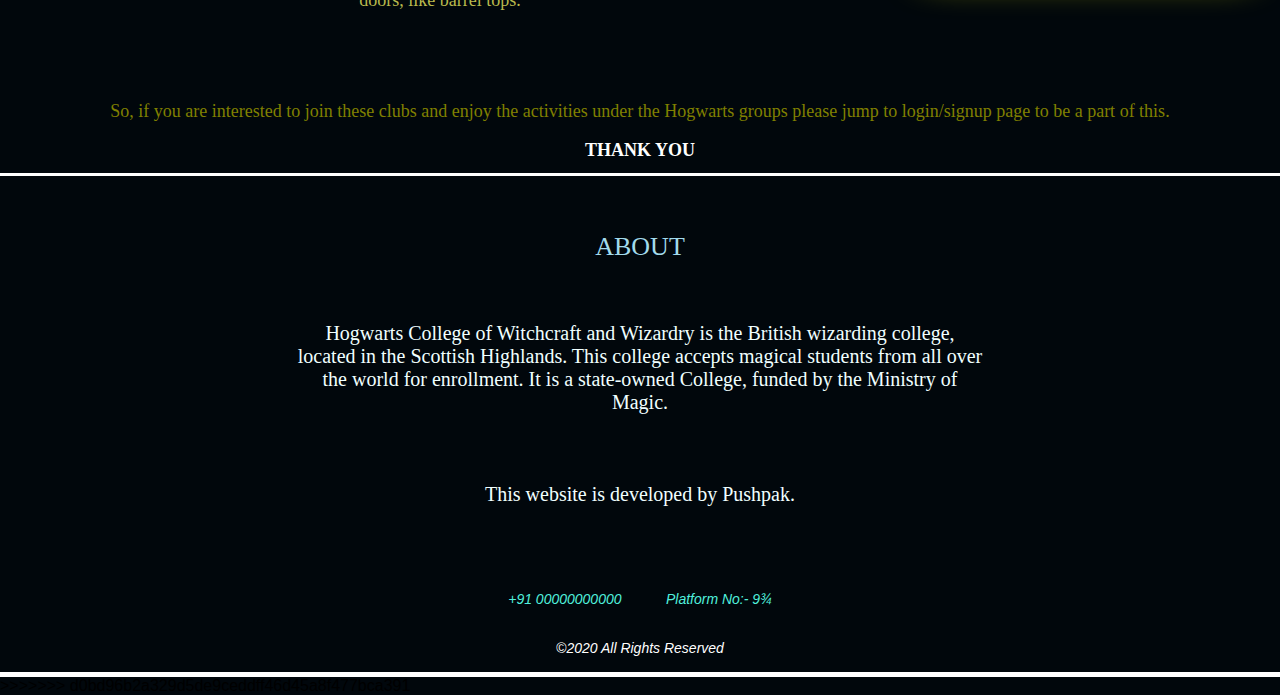
==== commit 0f811ba8: "22-06" ====
--- a/courses.html
+++ b/courses.html
@@ -1,354 +1,710 @@
-<html>
-
-<head lang="en">
-    <meta charset="UTF-8">
-
-    <title>
-        Hogwarts | Courses and Clubs
-    </title>
-    <link rel="stylesheet" href="courses.css"> </head>
-
-<body>
-    <style>
-
-    </style>
-
-
-    <div class="wrapper">
-
-
-        <!--NAVIGATION-->
-        <nav>
-            <a href="index.html"><img src="hb.jpg">
-                <span><h3 class="animate__animated animate__rubberBand">&nbsp;&nbsp;&nbsp;&nbsp;&nbsp;&nbsp;&nbsp;&nbsp;&nbsp;&nbsp;Hogwarts college<br>Of Witchchart and Wizardry</h3><span></a>
-		<ul>
-			<li><a href="index.html"><span></span>
-                <span></span>
-                <span></span>
-                <span></span> HOGWARTS
-            </a>
-            </li>
-
-            <li><a href="courses.html"><span></span>
-		                    <span></span>
-		                    <span></span>
-		                    <span></span>
-			                COURSES
-			                </a></li>
-            <li><a href="gallary.html"><span></span>
-		                    <span></span>
-		                    <span></span>
-		                    <span></span>
-				            GALLERY
-			                </a></li>
-
-
-            <li><a href="logsin.html"><span></span>
-		                    <span></span>
-		                    <span></span>
-		                    <span></span>
-			                LOGIN
-			                </a></li>
-            </ul>
-        </nav>
-
-
-    </div>
-    <div id="container">
-        <div class="card">
-            <h1 class="heading">HOGWART'S COURSES</h1>
-
-            <div id="opac">
-                <center>
-                    <img src="final.jpg" width="100%" height="500px">
-                </center>
-            </div>
-
-            <div id="para">
-                <CENTER>
-                    <p>
-                        We've opened up our entire course directory.You can now explore all lesson material at your own pace - and if interested, <br>take real assignments graded by our Hogwarts professors!
-                    </p>
-                </CENTER>
-            </div>
-
-        </div>
-
-        <div class="parent">
-            <div class="child" id="child1">
-                <center><img src="h1.jpg" width="300" height="250"></center>
-                <center>
-                    <h2>HISTORY OF MAGIC</h2>
-                </center>
-                <center>
-                    <p id="cavi" class="cavi1">
-
-                        History of magic is a basic introduction to the history of the wizarding world. Topics covered include the various theories on the origins of magic,<br> the Olmec and Clovis people, ancient Egyptian priests, and more.<br> Students
-                        will work to understand larger topics in history In this section you will see how the people before used to discover the magic.
-                    </p>
-                </center>
-            </div>
-
-
-            <center>
-                <div class="child" id="child2">
-                    <center><img src="charm5.jpg" width="300" height="250"></center>
-                    <center>
-                        <h2>CHARMS</h2>
-                    </center>
-                    <center>
-                        <p id="cavi" id="cavi1">
-                            Year One of Charms presents an overview of the basics of spellcasting.Beginning with essential wizarding laws and touching briefly upon wandlore,<br> we then discuss the components that are present within spells. Along the
-                            way you’ll learn of<br> and practice the basic spells that all beginning witches and wizards should know.We’ll explore how such basic spells as the Severing Charm.
-                        </p>
-                    </center>
-                </div>
-            </center>
-
-            <div class="child" id="pink">
-                <center><img src="trans2.webp" width="300" height="250"></center>
-                <center>
-                    <h2>
-                        TRANSFIGURATION
-                    </h2>
-                </center>
-                <center>
-                    <p id="cavi" class="cavi1">
-                        An introduction to the science of transfiguration. This will cover what transfiguration is, its branches and laws,<br> and basic inanimate transformations. Transfiguration is a core class and subject taught at Hogwarts School of
-                        Witchcraftand Wizardry<br>. It teaches the art of changing the form and appearance of an object or a person.<br>is type of magic is commonly referred to as "Transfiguration"<br> and is considered both complex and dangerous.
-                    </p>
-                </center>
-            </div>
-        </div>
-
-        <div class="parent2">
-            <div class="boy" id="boy1">
-                <center><img src="astronomy.jpg" width="300" height="250"></center>
-                <center>
-                    <h2>
-                        ASTRONOMY
-                    </h2>
-                </center>
-                <center>
-                    <p id="cavi" class="cavi1">
-                        Ever wonder what is beyond this Earth? Yes, the night sky may be beautiful, but knowledge of the heavens will also help you become a better witch or wizard.In Year One, you will observe the skies with a magical telescope, learn about our solar system
-                        neighbors, and discover how magic reflected off astronomical objects can affect us all on Earth. Come join us in Astronomy 101 - it’s an out of this world adventure!
-                    </p>
-                </center>
-            </div>
-
-            <div class="boy" id="child2">
-                <center><img src="herbology.jpg" width="300" height="250"></center>
-                <center>
-                    <h2>HERBOLOGY</h2>
-                </center>
-                <p id="cavi" class="cavi1">
-                    This class introduces the basics of herbology, including the kinds of plants, how to classify them, the difference between a magical and non-magical plant, and how to care for both kinds of flora. Additionally, First Year Herbology students will learn
-                    about a selection of easy-to-care-for plants.
-                </p>
-            </div>
-
-
-            <div class="boy" id="pink">
-                <center><img src="potion.jpg" width="300" height="250"></center>
-                <center>
-                    <h2>POTIONS </h2>
-                </center>
-                <center>
-                    <p id="cavi" class="cavi1">
-                        This course provides an introduction to potions and potioneering.First Years will learn safety and fundamental potions usage, terms, brewing, and basic theory. We will cover major ingredients as well as some history of potions.
-                    </p>
-                </center>
-            </div>
-
-        </div>
-    </div>
-
-    </div>
-    </div>
-    <div>
-        <center>
-            <div class="parent3">
-                <div class="girl" id="child1">
-                    <center><img src="defense.jpg" width="300" height="250"></center>
-                    <center>
-                        <h2>DEFENCE AGAINST THE DARK ARTS</h2>
-                    </center>
-                    <p id="cavi" class="cavi1">
-                        Defense Against the Dark Arts Year One will serve as an introduction that will set the foundation for your magical education and properly prepare you for future work in Defense Against the Dark Arts. Here, we will explore what the Dark Arts are, some
-                        basic defensive and offensive spells, and low ranking dark creatures that will allow you to develop an understanding about how we discuss and defend against dark creatures.
-
-                    </p>
-                </div>
-            </div>
-        </center>
-
-        <div>
-            <h1 class="heading2">
-                HOGWART'S CLUBS
-            </h1><br><br><br><br><br><br>
-            <center>
-                <div id="line">---------------------------------------------------------------------------------------------------</div>
-            </center>
-            <div>
-                <center>
-                    <H3>BELOW ARE THE NAMES ,LOGOS AND SOME INFORMATION ABOUT THE HOGWART'S UNIVERSITY GROUPS</H3>
-                </center>
-                <CENTER>
-                    <h3 class="sort10">Hogwarts is divided into four houses, each bearing the last name of its founder: Godric Gryffindor, Salazar Slytherin, Rowena Ravenclaw and Helga Hufflepuff.</h3>
-                </CENTER>
-            </div>
-
-            <div class="example">
-                <center><img src="house.jpg" width="100%" height="400" </center></div><br>
-
-            <div class="redbox">
-                <img src="redbox.jpg" width="330" height="300">
-            </div><br><br><br>
-
-            <center>
-                <h1 id="red">GRYFFINDER</h1>
-            </center>
-            <center>
-                <div id="line">
-                    ---------------------------------------------
-                </div>
-            </center><br>
-            <center>
-                <p class="hred" id="cavi">
-                    Gryffindor is one of the four Houses of Hogwarts School of Witchcraft and Wizardry and was founded by Godric Gryffindor. Gryffindor instructed the Sorting Hat to choose students possessing characteristics he most valued, such as courage, chivalry, and
-                    determination, to be sorted into his house. The Gryffindor house emphasises the traits of courage as well as "daring, nerve, and chivalry, and thus its members are generally regarded as brave, though sometimes to the point of recklessness.
-                    Some Gryffindors have also been noted to be short-tempered. Gryffindor values courage, bravery, nerve, and chivalry. Gryffindor's mascot is the lion, and its colours are scarlet red and gold (maroon and gold on the ties and scarves).
-                    During the books, the Head of this house is the Transfiguration Professor and Deputy Headmistress, Minerva McGonagall until she becomes headmistress, and the house ghost is Sir Nicholas de Mimsy-Porpington, more commonly known as Nearly
-                    Headless Nick. According to Rowling, Gryffindor corresponds roughly to the element of fire. The founder of the house is Godric Gryffindor.
-                </p>
-            </center>
-        </div>
-        <br><br>
-        <div class="bluebox">
-            <img src="bluebox.jpg" width="330" height="300">
-        </div><br><br>
-        <center>
-            <h1 id="blue">
-                RAVENCLAW</h1>
-        </center>
-        <center>
-            <div id="line">
-                ---------------------------------------------
-            </div>
-        </center><br>
-
-        <center>
-            <p class="hblue" id="cavi">
-                Ravenclaw values intelligence, learning, wisdom and wit. The house mascot is an eagle and the house colours are blue and bronze (blue and silver in the Harry Potter and Fantastic Beasts films and on the ties and scarves). During the books, the head of
-                this house is the Charms teacher, Professor Filius Flitwick, and the house ghost is the Grey Lady. According to Rowling, Ravenclaw corresponds roughly to the element of air. The founder of this house is Rowena Ravenclaw. The dormitories
-                are in Ravenclaw Tower, on the west side of Hogwarts. The common room is round and filled with blue hangings and armchairs, has a domed ceiling painted with stars and features a replica statue of Rowena wearing her diadem. Harry also notes
-                that Ravenclaws "have a spectacular view of the surrounding mountains". A logical riddle must be solved to gain entry, whereas the Gryffindor and Slytherin common rooms only require a password (Hufflepuffs need to tap a barrel in the rhythm
-                of "Helga Hufflepuff"), indicating that it may be easier for those students from other houses who possess a high degree of intelligence to enter this common room than others. Professor McGonagall, the head of the Gryffindor House, solves
-                the riddle accurately.
-            </p>
-        </center>
-    </div>
-    <div class="greenbox">
-        <img src="greenbox.jpg" width="330" height="300"><br><br><br>
-    </div>
-    <div>
-        <center><br><br>
-            <h1 id="green">
-                SLYTHERIN
-            </h1>
-        </center>
-        <center>
-            <div id="line">
-                ---------------------------------------------
-            </div>
-        </center><br>
-        <center>
-            <p class="hgreen" id="cavi">
-                Slytherin values ambition, cunning, leadership, and resourcefulness; the Sorting Hat said in Harry Potter and the Philosopher's Stone that Slytherins will do anything to get their way. The house mascot of Slytherin is the serpent, and the house colours
-                are green and silver. Throughout the series, until the seventh book, the Head of House is Professor Severus Snape. Then, the previous Head of House Professor Horace Slughorn comes out of retirement, re-assuming authority after Snape becomes
-                headmaster. The ghost of Slytherin house is The Bloody Baron.[26] According to Rowling, Slytherin corresponds roughly to the element of water. The founder of this house is Salazar Slytherin. The Slytherin dormitories and common room are
-                reached by speaking a password to a patch of bare stone wall in the dungeons, which causes a hidden door to open. The Slytherin common room is a long, low, dungeon-style room, under the Hogwarts Lake, furnished with green lamps and carved
-                armchairs. The room is described in the second book as having a greenish glow.
-            </p>
-        </center>
-    </div>
-    <div class="yellowbox">
-        <img src="yellowbox.jpg" width="330" height="300"></div><br><br>
-
-    <center>
-        <h1 id="yellow">HUFFLEPUFF</center>
-    </h1>
-    <center>
-        <div id="line">
-            ---------------------------------------------
-        </div>
-    </center><br>
-    <center>
-        <p class="hyellow" id="cavi">
-            Hufflepuff values hard work, patience, justice, and loyalty. The house mascot is the badger, and canary yellow and black (or golden yellow and graphite in the Fantastic Beasts films) are its colours. During the books, the Head of this house is the Herbology
-            Professor Pomona Sprout, and the house ghost is the Fat Friar. According to Rowling, Hufflepuff corresponds roughly to the element of earth. The founder of this house is Helga Hufflepuff. The entrance to the Hufflepuff dormitories and common
-            room entrance is concealed in a pile of large barrels in an alcove in the corridor that holds the kitchen. To enter, one must tap the barrel two from the bottom in the middle of the second row in the rhythm of "Helga Hufflepuff". Unlike any
-            other house, the Hufflepuff common room has a repelling device that douses the illegal entrant in vinegar if the wrong lid is tapped or the rhythm is wrong.[24] The Hufflepuff common room is filled with yellow hangings and fat armchairs and
-            it has little tunnels leading to the dormitories, all of which have perfectly round doors, like barrel tops.
-        </p>
-    </center>
-
-    </div>
-
-    <div><br><br><br>
-        <center>
-            <p class="endp" id="cavi">
-                So, if you are interested to join these clubs and enjoy the activities under the Hogwarts groups please jump to login/signup page to be a part of this.
-            </p>
-        </center>
-
-        <div>
-            <center>
-                <h1 class="end" id="cavi">
-                    THANK YOU</h1>
-            </center>
-        </div>
-    </div>
-
-
-
-
-
-
-    <footer>
-        <div class="wrap">
-            <div class="container">
-                <div class="logo">
-                    <span>About</span>
-                </div>
-                <div class="content">
-                    <p>Hogwarts College of Witchcraft and Wizardry is the British wizarding college, located in the Scottish Highlands. This college accepts magical students from all over the world for enrollment. It is a state-owned College, funded by the
-                        Ministry of Magic.<br><br>
-                        <br><br>This website is developed by Pushpak. </p>
-                </div>
-                <div class="social_icons">
-                    <a href="#"><i class="fa fa-facebook-square"></i></a>
-                    <a href="#"><i class="fa fa-instagram"></i></a>
-                    <a href="#" onmousedown=""><i class="fa fa-envelope"></i></a>
-                </div>
-
-                <div class="contact_info">
-                    <a href="#"><i class="fa fa-phone"></i>+91 00000000000</a>
-                    <a href="#"><i class="fa fa-location-arrow"></i>Platform No:- 9¾</a>
-
-                </div>
-
-                <div class="Copyright">
-                    <p>&copy;2020 All Rights Reserved</p>
-
-                </div>
-            </div>
-    </footer>
-
-</body>
-
-</html>
-</body>
-
+<<<<<<< HEAD
+<html>
+
+<head lang="en">
+    <meta charset="UTF-8">
+
+    <title>
+        Hogwarts | Courses and Clubs
+    </title>
+    <link rel="stylesheet" href="courses.css"> </head>
+
+<body>
+    <style>
+
+    </style>
+
+
+    <div class="wrapper">
+
+
+        <!--NAVIGATION-->
+        <nav>
+            <a href="index.html"><img src="hb.jpg">
+                <span><h3 class="animate__animated animate__rubberBand">&nbsp;&nbsp;&nbsp;&nbsp;&nbsp;&nbsp;&nbsp;&nbsp;&nbsp;&nbsp;Hogwarts college<br>Of Witchchart and Wizardry</h3><span></a>
+		<ul>
+			<li><a href="index.html"><span></span>
+                <span></span>
+                <span></span>
+                <span></span> HOGWARTS
+            </a>
+            </li>
+
+            <li><a href="courses.html"><span></span>
+		                    <span></span>
+		                    <span></span>
+		                    <span></span>
+			                COURSES
+			                </a></li>
+            <li><a href="gallary.html"><span></span>
+		                    <span></span>
+		                    <span></span>
+		                    <span></span>
+				            GALLERY
+			                </a></li>
+
+
+            <li><a href="logsin.html"><span></span>
+		                    <span></span>
+		                    <span></span>
+		                    <span></span>
+			                LOGIN
+			                </a></li>
+            </ul>
+        </nav>
+
+
+    </div>
+    <div id="container">
+        <div class="card">
+            <h1 class="heading">HOGWART'S COURSES</h1>
+
+            <div id="opac">
+                <center>
+                    <img src="final.jpg" width="100%" height="500px">
+                </center>
+            </div>
+
+            <div id="para">
+                <CENTER>
+                    <p>
+                        We've opened up our entire course directory.You can now explore all lesson material at your own pace - and if interested, <br>take real assignments graded by our Hogwarts professors!
+                    </p>
+                </CENTER>
+            </div>
+
+        </div>
+
+        <div class="parent">
+            <div class="child" id="child1">
+                <center><img src="h1.jpg" width="300" height="250"></center>
+                <center>
+                    <h2>HISTORY OF MAGIC</h2>
+                </center>
+                <center>
+                    <p id="cavi" class="cavi1">
+
+                        History of magic is a basic introduction to the history of the wizarding world. Topics covered include the various theories on the origins of magic,<br> the Olmec and Clovis people, ancient Egyptian priests, and more.<br> Students
+                        will work to understand larger topics in history In this section you will see how the people before used to discover the magic.
+                    </p>
+                </center>
+            </div>
+
+
+            <center>
+                <div class="child" id="child2">
+                    <center><img src="charm5.jpg" width="300" height="250"></center>
+                    <center>
+                        <h2>CHARMS</h2>
+                    </center>
+                    <center>
+                        <p id="cavi" id="cavi1">
+                            Year One of Charms presents an overview of the basics of spellcasting.Beginning with essential wizarding laws and touching briefly upon wandlore,<br> we then discuss the components that are present within spells. Along the
+                            way you’ll learn of<br> and practice the basic spells that all beginning witches and wizards should know.We’ll explore how such basic spells as the Severing Charm.
+                        </p>
+                    </center>
+                </div>
+            </center>
+
+            <div class="child" id="pink">
+                <center><img src="trans2.webp" width="300" height="250"></center>
+                <center>
+                    <h2>
+                        TRANSFIGURATION
+                    </h2>
+                </center>
+                <center>
+                    <p id="cavi" class="cavi1">
+                        An introduction to the science of transfiguration. This will cover what transfiguration is, its branches and laws,<br> and basic inanimate transformations. Transfiguration is a core class and subject taught at Hogwarts School of
+                        Witchcraftand Wizardry<br>. It teaches the art of changing the form and appearance of an object or a person.<br>is type of magic is commonly referred to as "Transfiguration"<br> and is considered both complex and dangerous.
+                    </p>
+                </center>
+            </div>
+        </div>
+
+        <div class="parent2">
+            <div class="boy" id="boy1">
+                <center><img src="astronomy.jpg" width="300" height="250"></center>
+                <center>
+                    <h2>
+                        ASTRONOMY
+                    </h2>
+                </center>
+                <center>
+                    <p id="cavi" class="cavi1">
+                        Ever wonder what is beyond this Earth? Yes, the night sky may be beautiful, but knowledge of the heavens will also help you become a better witch or wizard.In Year One, you will observe the skies with a magical telescope, learn about our solar system
+                        neighbors, and discover how magic reflected off astronomical objects can affect us all on Earth. Come join us in Astronomy 101 - it’s an out of this world adventure!
+                    </p>
+                </center>
+            </div>
+
+            <div class="boy" id="child2">
+                <center><img src="herbology.jpg" width="300" height="250"></center>
+                <center>
+                    <h2>HERBOLOGY</h2>
+                </center>
+                <p id="cavi" class="cavi1">
+                    This class introduces the basics of herbology, including the kinds of plants, how to classify them, the difference between a magical and non-magical plant, and how to care for both kinds of flora. Additionally, First Year Herbology students will learn
+                    about a selection of easy-to-care-for plants.
+                </p>
+            </div>
+
+
+            <div class="boy" id="pink">
+                <center><img src="potion.jpg" width="300" height="250"></center>
+                <center>
+                    <h2>POTIONS </h2>
+                </center>
+                <center>
+                    <p id="cavi" class="cavi1">
+                        This course provides an introduction to potions and potioneering.First Years will learn safety and fundamental potions usage, terms, brewing, and basic theory. We will cover major ingredients as well as some history of potions.
+                    </p>
+                </center>
+            </div>
+
+        </div>
+    </div>
+
+    </div>
+    </div>
+    <div>
+        <center>
+            <div class="parent3">
+                <div class="girl" id="child1">
+                    <center><img src="defense.jpg" width="300" height="250"></center>
+                    <center>
+                        <h2>DEFENCE AGAINST THE DARK ARTS</h2>
+                    </center>
+                    <p id="cavi" class="cavi1">
+                        Defense Against the Dark Arts Year One will serve as an introduction that will set the foundation for your magical education and properly prepare you for future work in Defense Against the Dark Arts. Here, we will explore what the Dark Arts are, some
+                        basic defensive and offensive spells, and low ranking dark creatures that will allow you to develop an understanding about how we discuss and defend against dark creatures.
+
+                    </p>
+                </div>
+            </div>
+        </center>
+
+        <div>
+            <h1 class="heading2">
+                HOGWART'S CLUBS
+            </h1><br><br><br><br><br><br>
+            <center>
+                <div id="line">---------------------------------------------------------------------------------------------------</div>
+            </center>
+            <div>
+                <center>
+                    <H3>BELOW ARE THE NAMES ,LOGOS AND SOME INFORMATION ABOUT THE HOGWART'S UNIVERSITY GROUPS</H3>
+                </center>
+                <CENTER>
+                    <h3 class="sort10">Hogwarts is divided into four houses, each bearing the last name of its founder: Godric Gryffindor, Salazar Slytherin, Rowena Ravenclaw and Helga Hufflepuff.</h3>
+                </CENTER>
+            </div>
+
+            <div class="example">
+                <center><img src="house.jpg" width="100%" height="400" </center></div><br>
+
+            <div class="redbox">
+                <img src="redbox.jpg" width="330" height="300">
+            </div><br><br><br>
+
+            <center>
+                <h1 id="red">GRYFFINDER</h1>
+            </center>
+            <center>
+                <div id="line">
+                    ---------------------------------------------
+                </div>
+            </center><br>
+            <center>
+                <p class="hred" id="cavi">
+                    Gryffindor is one of the four Houses of Hogwarts School of Witchcraft and Wizardry and was founded by Godric Gryffindor. Gryffindor instructed the Sorting Hat to choose students possessing characteristics he most valued, such as courage, chivalry, and
+                    determination, to be sorted into his house. The Gryffindor house emphasises the traits of courage as well as "daring, nerve, and chivalry, and thus its members are generally regarded as brave, though sometimes to the point of recklessness.
+                    Some Gryffindors have also been noted to be short-tempered. Gryffindor values courage, bravery, nerve, and chivalry. Gryffindor's mascot is the lion, and its colours are scarlet red and gold (maroon and gold on the ties and scarves).
+                    During the books, the Head of this house is the Transfiguration Professor and Deputy Headmistress, Minerva McGonagall until she becomes headmistress, and the house ghost is Sir Nicholas de Mimsy-Porpington, more commonly known as Nearly
+                    Headless Nick. According to Rowling, Gryffindor corresponds roughly to the element of fire. The founder of the house is Godric Gryffindor.
+                </p>
+            </center>
+        </div>
+        <br><br>
+        <div class="bluebox">
+            <img src="bluebox.jpg" width="330" height="300">
+        </div><br><br>
+        <center>
+            <h1 id="blue">
+                RAVENCLAW</h1>
+        </center>
+        <center>
+            <div id="line">
+                ---------------------------------------------
+            </div>
+        </center><br>
+
+        <center>
+            <p class="hblue" id="cavi">
+                Ravenclaw values intelligence, learning, wisdom and wit. The house mascot is an eagle and the house colours are blue and bronze (blue and silver in the Harry Potter and Fantastic Beasts films and on the ties and scarves). During the books, the head of
+                this house is the Charms teacher, Professor Filius Flitwick, and the house ghost is the Grey Lady. According to Rowling, Ravenclaw corresponds roughly to the element of air. The founder of this house is Rowena Ravenclaw. The dormitories
+                are in Ravenclaw Tower, on the west side of Hogwarts. The common room is round and filled with blue hangings and armchairs, has a domed ceiling painted with stars and features a replica statue of Rowena wearing her diadem. Harry also notes
+                that Ravenclaws "have a spectacular view of the surrounding mountains". A logical riddle must be solved to gain entry, whereas the Gryffindor and Slytherin common rooms only require a password (Hufflepuffs need to tap a barrel in the rhythm
+                of "Helga Hufflepuff"), indicating that it may be easier for those students from other houses who possess a high degree of intelligence to enter this common room than others. Professor McGonagall, the head of the Gryffindor House, solves
+                the riddle accurately.
+            </p>
+        </center>
+    </div>
+    <div class="greenbox">
+        <img src="greenbox.jpg" width="330" height="300"><br><br><br>
+    </div>
+    <div>
+        <center><br><br>
+            <h1 id="green">
+                SLYTHERIN
+            </h1>
+        </center>
+        <center>
+            <div id="line">
+                ---------------------------------------------
+            </div>
+        </center><br>
+        <center>
+            <p class="hgreen" id="cavi">
+                Slytherin values ambition, cunning, leadership, and resourcefulness; the Sorting Hat said in Harry Potter and the Philosopher's Stone that Slytherins will do anything to get their way. The house mascot of Slytherin is the serpent, and the house colours
+                are green and silver. Throughout the series, until the seventh book, the Head of House is Professor Severus Snape. Then, the previous Head of House Professor Horace Slughorn comes out of retirement, re-assuming authority after Snape becomes
+                headmaster. The ghost of Slytherin house is The Bloody Baron.[26] According to Rowling, Slytherin corresponds roughly to the element of water. The founder of this house is Salazar Slytherin. The Slytherin dormitories and common room are
+                reached by speaking a password to a patch of bare stone wall in the dungeons, which causes a hidden door to open. The Slytherin common room is a long, low, dungeon-style room, under the Hogwarts Lake, furnished with green lamps and carved
+                armchairs. The room is described in the second book as having a greenish glow.
+            </p>
+        </center>
+    </div>
+    <div class="yellowbox">
+        <img src="yellowbox.jpg" width="330" height="300"></div><br><br>
+
+    <center>
+        <h1 id="yellow">HUFFLEPUFF</center>
+    </h1>
+    <center>
+        <div id="line">
+            ---------------------------------------------
+        </div>
+    </center><br>
+    <center>
+        <p class="hyellow" id="cavi">
+            Hufflepuff values hard work, patience, justice, and loyalty. The house mascot is the badger, and canary yellow and black (or golden yellow and graphite in the Fantastic Beasts films) are its colours. During the books, the Head of this house is the Herbology
+            Professor Pomona Sprout, and the house ghost is the Fat Friar. According to Rowling, Hufflepuff corresponds roughly to the element of earth. The founder of this house is Helga Hufflepuff. The entrance to the Hufflepuff dormitories and common
+            room entrance is concealed in a pile of large barrels in an alcove in the corridor that holds the kitchen. To enter, one must tap the barrel two from the bottom in the middle of the second row in the rhythm of "Helga Hufflepuff". Unlike any
+            other house, the Hufflepuff common room has a repelling device that douses the illegal entrant in vinegar if the wrong lid is tapped or the rhythm is wrong.[24] The Hufflepuff common room is filled with yellow hangings and fat armchairs and
+            it has little tunnels leading to the dormitories, all of which have perfectly round doors, like barrel tops.
+        </p>
+    </center>
+
+    </div>
+
+    <div><br><br><br>
+        <center>
+            <p class="endp" id="cavi">
+                So, if you are interested to join these clubs and enjoy the activities under the Hogwarts groups please jump to login/signup page to be a part of this.
+            </p>
+        </center>
+
+        <div>
+            <center>
+                <h1 class="end" id="cavi">
+                    THANK YOU</h1>
+            </center>
+        </div>
+    </div>
+
+
+
+
+
+
+    <footer>
+        <div class="wrap">
+            <div class="container">
+                <div class="logo">
+                    <span>About</span>
+                </div>
+                <div class="content">
+                    <p>Hogwarts College of Witchcraft and Wizardry is the British wizarding college, located in the Scottish Highlands. This college accepts magical students from all over the world for enrollment. It is a state-owned College, funded by the
+                        Ministry of Magic.<br><br>
+                        <br><br>This website is developed by Pushpak. </p>
+                </div>
+                <div class="social_icons">
+                    <a href="#"><i class="fa fa-facebook-square"></i></a>
+                    <a href="#"><i class="fa fa-instagram"></i></a>
+                    <a href="#" onmousedown=""><i class="fa fa-envelope"></i></a>
+                </div>
+
+                <div class="contact_info">
+                    <a href="#"><i class="fa fa-phone"></i>+91 00000000000</a>
+                    <a href="#"><i class="fa fa-location-arrow"></i>Platform No:- 9¾</a>
+
+                </div>
+
+                <div class="Copyright">
+                    <p>&copy;2020 All Rights Reserved</p>
+
+                </div>
+            </div>
+    </footer>
+
+</body>
+
+</html>
+</body>
+
+=======
+<html>
+
+<head lang="en">
+    <meta charset="UTF-8">
+
+    <title>
+        Hogwarts | Courses and Clubs
+    </title>
+    <link rel="stylesheet" href="courses.css"> </head>
+
+<body>
+    <style>
+
+    </style>
+
+
+    <div class="wrapper">
+
+
+        <!--NAVIGATION-->
+        <nav>
+            <a href="index.html"><img src="hb.jpg">
+                <span><h3 class="animate__animated animate__rubberBand">&nbsp;&nbsp;&nbsp;&nbsp;&nbsp;&nbsp;&nbsp;&nbsp;&nbsp;&nbsp;Hogwarts college<br>Of Witchchart and Wizardry</h3><span></a>
+		<ul>
+			<li><a href="index.html"><span></span>
+                <span></span>
+                <span></span>
+                <span></span> HOGWARTS
+            </a>
+            </li>
+
+            <li><a href="courses.html"><span></span>
+		                    <span></span>
+		                    <span></span>
+		                    <span></span>
+			                COURSES
+			                </a></li>
+            <li><a href="gallary.html"><span></span>
+		                    <span></span>
+		                    <span></span>
+		                    <span></span>
+				            GALLERY
+			                </a></li>
+
+
+            <li><a href="logsin.html"><span></span>
+		                    <span></span>
+		                    <span></span>
+		                    <span></span>
+			                LOGIN
+			                </a></li>
+            </ul>
+        </nav>
+
+
+    </div>
+    <div id="container">
+        <div class="card">
+            <h1 class="heading">HOGWART'S COURSES</h1>
+
+            <div id="opac">
+                <center>
+                    <img src="final.jpg" width="100%" height="500px">
+                </center>
+            </div>
+
+            <div id="para">
+                <CENTER>
+                    <p>
+                        We've opened up our entire course directory.You can now explore all lesson material at your own pace - and if interested, <br>take real assignments graded by our Hogwarts professors!
+                    </p>
+                </CENTER>
+            </div>
+
+        </div>
+
+        <div class="parent">
+            <div class="child" id="child1">
+                <center><img src="h1.jpg" width="300" height="250"></center>
+                <center>
+                    <h2>HISTORY OF MAGIC</h2>
+                </center>
+                <center>
+                    <p id="cavi" class="cavi1">
+
+                        History of magic is a basic introduction to the history of the wizarding world. Topics covered include the various theories on the origins of magic,<br> the Olmec and Clovis people, ancient Egyptian priests, and more.<br> Students
+                        will work to understand larger topics in history In this section you will see how the people before used to discover the magic.
+                    </p>
+                </center>
+            </div>
+
+
+            <center>
+                <div class="child" id="child2">
+                    <center><img src="charm5.jpg" width="300" height="250"></center>
+                    <center>
+                        <h2>CHARMS</h2>
+                    </center>
+                    <center>
+                        <p id="cavi" id="cavi1">
+                            Year One of Charms presents an overview of the basics of spellcasting.Beginning with essential wizarding laws and touching briefly upon wandlore,<br> we then discuss the components that are present within spells. Along the
+                            way you’ll learn of<br> and practice the basic spells that all beginning witches and wizards should know.We’ll explore how such basic spells as the Severing Charm.
+                        </p>
+                    </center>
+                </div>
+            </center>
+
+            <div class="child" id="pink">
+                <center><img src="trans2.webp" width="300" height="250"></center>
+                <center>
+                    <h2>
+                        TRANSFIGURATION
+                    </h2>
+                </center>
+                <center>
+                    <p id="cavi" class="cavi1">
+                        An introduction to the science of transfiguration. This will cover what transfiguration is, its branches and laws,<br> and basic inanimate transformations. Transfiguration is a core class and subject taught at Hogwarts School of
+                        Witchcraftand Wizardry<br>. It teaches the art of changing the form and appearance of an object or a person.<br>is type of magic is commonly referred to as "Transfiguration"<br> and is considered both complex and dangerous.
+                    </p>
+                </center>
+            </div>
+        </div>
+
+        <div class="parent2">
+            <div class="boy" id="boy1">
+                <center><img src="astronomy.jpg" width="300" height="250"></center>
+                <center>
+                    <h2>
+                        ASTRONOMY
+                    </h2>
+                </center>
+                <center>
+                    <p id="cavi" class="cavi1">
+                        Ever wonder what is beyond this Earth? Yes, the night sky may be beautiful, but knowledge of the heavens will also help you become a better witch or wizard.In Year One, you will observe the skies with a magical telescope, learn about our solar system
+                        neighbors, and discover how magic reflected off astronomical objects can affect us all on Earth. Come join us in Astronomy 101 - it’s an out of this world adventure!
+                    </p>
+                </center>
+            </div>
+
+            <div class="boy" id="child2">
+                <center><img src="herbology.jpg" width="300" height="250"></center>
+                <center>
+                    <h2>HERBOLOGY</h2>
+                </center>
+                <p id="cavi" class="cavi1">
+                    This class introduces the basics of herbology, including the kinds of plants, how to classify them, the difference between a magical and non-magical plant, and how to care for both kinds of flora. Additionally, First Year Herbology students will learn
+                    about a selection of easy-to-care-for plants.
+                </p>
+            </div>
+
+
+            <div class="boy" id="pink">
+                <center><img src="potion.jpg" width="300" height="250"></center>
+                <center>
+                    <h2>POTIONS </h2>
+                </center>
+                <center>
+                    <p id="cavi" class="cavi1">
+                        This course provides an introduction to potions and potioneering.First Years will learn safety and fundamental potions usage, terms, brewing, and basic theory. We will cover major ingredients as well as some history of potions.
+                    </p>
+                </center>
+            </div>
+
+        </div>
+    </div>
+
+    </div>
+    </div>
+    <div>
+        <center>
+            <div class="parent3">
+                <div class="girl" id="child1">
+                    <center><img src="defense.jpg" width="300" height="250"></center>
+                    <center>
+                        <h2>DEFENCE AGAINST THE DARK ARTS</h2>
+                    </center>
+                    <p id="cavi" class="cavi1">
+                        Defense Against the Dark Arts Year One will serve as an introduction that will set the foundation for your magical education and properly prepare you for future work in Defense Against the Dark Arts. Here, we will explore what the Dark Arts are, some
+                        basic defensive and offensive spells, and low ranking dark creatures that will allow you to develop an understanding about how we discuss and defend against dark creatures.
+
+                    </p>
+                </div>
+            </div>
+        </center>
+
+        <div>
+            <h1 class="heading2">
+                HOGWART'S CLUBS
+            </h1><br><br><br><br><br><br>
+            <center>
+                <div id="line">---------------------------------------------------------------------------------------------------</div>
+            </center>
+            <div>
+                <center>
+                    <H3>BELOW ARE THE NAMES ,LOGOS AND SOME INFORMATION ABOUT THE HOGWART'S UNIVERSITY GROUPS</H3>
+                </center>
+                <CENTER>
+                    <h3 class="sort10">Hogwarts is divided into four houses, each bearing the last name of its founder: Godric Gryffindor, Salazar Slytherin, Rowena Ravenclaw and Helga Hufflepuff.</h3>
+                </CENTER>
+            </div>
+
+            <div class="example">
+                <center><img src="house.jpg" width="100%" height="400" </center></div><br>
+
+            <div class="redbox">
+                <img src="redbox.jpg" width="330" height="300">
+            </div><br><br><br>
+
+            <center>
+                <h1 id="red">GRYFFINDER</h1>
+            </center>
+            <center>
+                <div id="line">
+                    ---------------------------------------------
+                </div>
+            </center><br>
+            <center>
+                <p class="hred" id="cavi">
+                    Gryffindor is one of the four Houses of Hogwarts School of Witchcraft and Wizardry and was founded by Godric Gryffindor. Gryffindor instructed the Sorting Hat to choose students possessing characteristics he most valued, such as courage, chivalry, and
+                    determination, to be sorted into his house. The Gryffindor house emphasises the traits of courage as well as "daring, nerve, and chivalry, and thus its members are generally regarded as brave, though sometimes to the point of recklessness.
+                    Some Gryffindors have also been noted to be short-tempered. Gryffindor values courage, bravery, nerve, and chivalry. Gryffindor's mascot is the lion, and its colours are scarlet red and gold (maroon and gold on the ties and scarves).
+                    During the books, the Head of this house is the Transfiguration Professor and Deputy Headmistress, Minerva McGonagall until she becomes headmistress, and the house ghost is Sir Nicholas de Mimsy-Porpington, more commonly known as Nearly
+                    Headless Nick. According to Rowling, Gryffindor corresponds roughly to the element of fire. The founder of the house is Godric Gryffindor.
+                </p>
+            </center>
+        </div>
+        <br><br>
+        <div class="bluebox">
+            <img src="bluebox.jpg" width="330" height="300">
+        </div><br><br>
+        <center>
+            <h1 id="blue">
+                RAVENCLAW</h1>
+        </center>
+        <center>
+            <div id="line">
+                ---------------------------------------------
+            </div>
+        </center><br>
+
+        <center>
+            <p class="hblue" id="cavi">
+                Ravenclaw values intelligence, learning, wisdom and wit. The house mascot is an eagle and the house colours are blue and bronze (blue and silver in the Harry Potter and Fantastic Beasts films and on the ties and scarves). During the books, the head of
+                this house is the Charms teacher, Professor Filius Flitwick, and the house ghost is the Grey Lady. According to Rowling, Ravenclaw corresponds roughly to the element of air. The founder of this house is Rowena Ravenclaw. The dormitories
+                are in Ravenclaw Tower, on the west side of Hogwarts. The common room is round and filled with blue hangings and armchairs, has a domed ceiling painted with stars and features a replica statue of Rowena wearing her diadem. Harry also notes
+                that Ravenclaws "have a spectacular view of the surrounding mountains". A logical riddle must be solved to gain entry, whereas the Gryffindor and Slytherin common rooms only require a password (Hufflepuffs need to tap a barrel in the rhythm
+                of "Helga Hufflepuff"), indicating that it may be easier for those students from other houses who possess a high degree of intelligence to enter this common room than others. Professor McGonagall, the head of the Gryffindor House, solves
+                the riddle accurately.
+            </p>
+        </center>
+    </div>
+    <div class="greenbox">
+        <img src="greenbox.jpg" width="330" height="300"><br><br><br>
+    </div>
+    <div>
+        <center><br><br>
+            <h1 id="green">
+                SLYTHERIN
+            </h1>
+        </center>
+        <center>
+            <div id="line">
+                ---------------------------------------------
+            </div>
+        </center><br>
+        <center>
+            <p class="hgreen" id="cavi">
+                Slytherin values ambition, cunning, leadership, and resourcefulness; the Sorting Hat said in Harry Potter and the Philosopher's Stone that Slytherins will do anything to get their way. The house mascot of Slytherin is the serpent, and the house colours
+                are green and silver. Throughout the series, until the seventh book, the Head of House is Professor Severus Snape. Then, the previous Head of House Professor Horace Slughorn comes out of retirement, re-assuming authority after Snape becomes
+                headmaster. The ghost of Slytherin house is The Bloody Baron.[26] According to Rowling, Slytherin corresponds roughly to the element of water. The founder of this house is Salazar Slytherin. The Slytherin dormitories and common room are
+                reached by speaking a password to a patch of bare stone wall in the dungeons, which causes a hidden door to open. The Slytherin common room is a long, low, dungeon-style room, under the Hogwarts Lake, furnished with green lamps and carved
+                armchairs. The room is described in the second book as having a greenish glow.
+            </p>
+        </center>
+    </div>
+    <div class="yellowbox">
+        <img src="yellowbox.jpg" width="330" height="300"></div><br><br>
+
+    <center>
+        <h1 id="yellow">HUFFLEPUFF</center>
+    </h1>
+    <center>
+        <div id="line">
+            ---------------------------------------------
+        </div>
+    </center><br>
+    <center>
+        <p class="hyellow" id="cavi">
+            Hufflepuff values hard work, patience, justice, and loyalty. The house mascot is the badger, and canary yellow and black (or golden yellow and graphite in the Fantastic Beasts films) are its colours. During the books, the Head of this house is the Herbology
+            Professor Pomona Sprout, and the house ghost is the Fat Friar. According to Rowling, Hufflepuff corresponds roughly to the element of earth. The founder of this house is Helga Hufflepuff. The entrance to the Hufflepuff dormitories and common
+            room entrance is concealed in a pile of large barrels in an alcove in the corridor that holds the kitchen. To enter, one must tap the barrel two from the bottom in the middle of the second row in the rhythm of "Helga Hufflepuff". Unlike any
+            other house, the Hufflepuff common room has a repelling device that douses the illegal entrant in vinegar if the wrong lid is tapped or the rhythm is wrong.[24] The Hufflepuff common room is filled with yellow hangings and fat armchairs and
+            it has little tunnels leading to the dormitories, all of which have perfectly round doors, like barrel tops.
+        </p>
+    </center>
+
+    </div>
+
+    <div><br><br><br>
+        <center>
+            <p class="endp" id="cavi">
+                So, if you are interested to join these clubs and enjoy the activities under the Hogwarts groups please jump to login/signup page to be a part of this.
+            </p>
+        </center>
+
+        <div>
+            <center>
+                <h1 class="end" id="cavi">
+                    THANK YOU</h1>
+            </center>
+        </div>
+    </div>
+
+
+
+
+
+
+    <footer>
+        <div class="wrap">
+            <div class="container">
+                <div class="logo">
+                    <span>About</span>
+                </div>
+                <div class="content">
+                    <p>Hogwarts College of Witchcraft and Wizardry is the British wizarding college, located in the Scottish Highlands. This college accepts magical students from all over the world for enrollment. It is a state-owned College, funded by the
+                        Ministry of Magic.<br><br>
+                        <br><br>This website is developed by Pushpak. </p>
+                </div>
+                <div class="social_icons">
+                    <a href="#"><i class="fa fa-facebook-square"></i></a>
+                    <a href="#"><i class="fa fa-instagram"></i></a>
+                    <a href="#" onmousedown=""><i class="fa fa-envelope"></i></a>
+                </div>
+
+                <div class="contact_info">
+                    <a href="#"><i class="fa fa-phone"></i>+91 00000000000</a>
+                    <a href="#"><i class="fa fa-location-arrow"></i>Platform No:- 9¾</a>
+
+                </div>
+
+                <div class="Copyright">
+                    <p>&copy;2020 All Rights Reserved</p>
+
+                </div>
+            </div>
+    </footer>
+
+</body>
+
+</html>
+</body>
+
+>>>>>>> d0bd96b2a329d5de9ceddff46d45a8f477bca391
 </html>--- a/courses.css
+++ b/courses.css
@@ -1,453 +1,907 @@
-body {
-    margin: 0;
-    padding: 0;
-    background: black;
-}
-
-nav {
-    width: 100%;
-    height: 100px;
-    background-color: #041017;
-    line-height: 50px;
-}
-
-.wrapper img {
-    margin-left: 6em;
-    float: left;
-}
-
-nav span h3 {
-    float: left;
-    margin: 0;
-    color: #27D8CC;
-    margin-left: 2em;
-    font-size: 20px;
-    font-family: 'Cinzel Decorative', cursive;
-    animation-delay: 0.5s;
-}
-
-nav ul {
-    float: right;
-    margin: 0;
-    margin-right: 1.9rem;
-    color: #03e9f4;
-}
-
-nav ul li {
-    list-style-type: none;
-    display: inline-block;
-}
-
-nav ul li a {
-    position: relative;
-    display: inline-block;
-    padding: 25px 30px;
-    color: #03e9f4;
-    font-size: 15px;
-    overflow: hidden;
-    text-decoration: none;
-    text-transform: uppercase;
-    overflow: hidden;
-    transition: 0.5px;
-    -webkit-box-reflect: below 1px linear-gradient(trasparent, #0005)
-}
-
-nav ul li a:hover {
-    background: #03e9f4;
-    color: #00090F;
-    font-weight: bold;
-    box-shadow: 0 0 5px #03e9f4, 0 0 25px #03e9f4, 0 0 50px #03e9f4, 0 0 200px #03e9f4;
-}
-
-nav ul li a span {
-    position: absolute;
-    display: block;
-}
-
-#container {
-    position: relative;
-    width: 1200px;
-    margin: 10px auto;
-    height: 300px;
-}
-
-.parent .child {
-    position: relative;
-    width: calc(350px - 20px);
-    height: calc(650px - 50px);
-    background: #01070c;
-    float: left;
-    margin: 35px;
-    box-sizing: border-box;
-    overflow: hidden;
-    border-radius: 10px;
-}
-
-.parent2 .boy {
-    position: relative;
-    width: calc(350px - 20px);
-    height: calc(650px - 50px);
-    background: #01070c;
-    float: left;
-    margin: 35px;
-    box-sizing: border-box;
-    overflow: hidden;
-    border-radius: 10px;
-}
-
-.parent3 .girl {
-    position: relative;
-    width: calc(350px - 20px);
-    height: calc(650px - 50px);
-    background: #01070c;
-    float: center;
-    margin: 35px;
-    box-sizing: border-box;
-    overflow: hidden;
-    border-radius: 10px;
-}
-
-.card {
-    position: relative;
-    width: "100%";
-    margin: 0 auto;
-}
-
-.card img {
-    width: 100%
-}
-
-.heading {
-    position: relative;
-    width: 100%;
-    text-align: center;
-    top: 5%;
-    text-shadow: 20px 20px 20px #035c63;
-    font-size: 60px;
-    color: rgb(19, 233, 179);
-    text-decoration: underline;
-    font-family: 'Caveat', cursive;
-    font-family: 'Fondamento', cursive;
-}
-
-.heading2 {
-    color: white;
-    position: absolute;
-    width: 100%;
-    text-align: center;
-    font-size: 3rem;
-    text-shadow: 20px 20px 20px #00ffbf;
-    font-family: 'Caveat', cursive;
-    font-family: 'Fondamento', cursive;
-}
-
-#para {
-    color: #A66FF6;
-    position: relative;
-    text-align: center;
-    font-family: 'Caveat', cursive;
-    font-size: 35px;
-}
-
-.child {
-    padding: 23px 12px;
-    margin: 23px 12px;
-    box-shadow: 7px 5px 40px #00ff00;
-}
-
-.button a {
-    display: inline-block;
-    padding: 10px 20px;
-    color: #E33C3C;
-    font-size: 16px;
-    text-decoration: none;
-    text-transform: uppercase;
-    transition: 0.5s;
-    margin-top: 25px;
-    margin-left: 10%;
-    letter-spacing: 4px;
-    background-color: #CBEFF0;
-    font-family: 'Kaushan Script', cursive;
-    animation-delay: 1.5s;
-}
-
-.button a:hover {
-    background-color: #E33C3C;
-    color: #fff;
-    box-shadow: 0 0 3px #E33C3C, 0 0 9px #E33C3C, 0 0 27px #E33C3C, 0 0 81px #E33C3C;
-}
-
-.boy {
-    padding: 23px 12px;
-    margin: 23px 12px;
-    border: 2px solid;
-    box-shadow: 7px 5px 40px #00ff00;
-}
-
-#cavi {
-    font-size: 25px;
-    font-family: 'Caveat', cursive;
-}
-
-.girl {
-    padding: 23px 12px;
-    margin: 23px 12px;
-    border: 2px solid;
-    box-shadow: 7px 5px 40px #00bfff;
-}
-
-#parent {
-    display: flex;
-}
-
-body {
-    margin: 0;
-    padding: 0;
-    font-family: sans-serif;
-    background-color: #01070c;
-}
-
-h2 {
-    color: #ac1313;
-}
-
-p {
-    color: azure;
-}
-
-#child2 {
-    box-shadow: 7px 5px 40px #00bfff;
-    float: center;
-    margin-left: 30px;
-}
-
-#boy2 {
-    box-shadow: 7px 5px 40px #00bfff;
-}
-
-#pink {
-    box-shadow: 7px 5px 40px #00ff00;
-}
-
-.hred {
-    color: brown;
-    font-size: 18px;
-}
-
-.hblue {
-    color: rgb(123, 123, 241);
-    font-size: 18px;
-}
-
-.hgreen {
-    color: rgb(12, 170, 12);
-    font-size: 18px;
-}
-
-.hyellow {
-    color: rgb(185, 185, 76);
-    font-size: 18px;
-}
-
-#line {
-    float: center;
-    color: yellowgreen;
-}
-
-.sort10 {
-    font-size: 30px;
-}
-
-.redbox {
-    position: relative;
-    width: calc(350px - 20px);
-    height: calc(350px - 50px);
-    background: #01070c;
-    float: left;
-    margin: 35px;
-    box-sizing: border-box;
-    overflow: hidden;
-    border-radius: 10px;
-    box-shadow: 7px 5px 40px #ff0000;
-    text-align: center;
-    font-family: 'Caveat', cursive;
-}
-
-.bluebox {
-    position: relative;
-    width: calc(350px - 20px);
-    height: calc(350px - 50px);
-    background: #01070c;
-    float: right;
-    margin: 35px;
-    box-sizing: border-box;
-    overflow: hidden;
-    border-radius: 10px;
-    box-shadow: 7px 5px 40px #0004ff;
-    text-align: center;
-}
-
-.greenbox {
-    position: relative;
-    width: calc(350px - 20px);
-    height: calc(350px - 50px);
-    background: #01070c;
-    float: left;
-    margin: 35px;
-    box-sizing: border-box;
-    overflow: hidden;
-    border-radius: 10px;
-    box-shadow: 7px 5px 40px #00ff40;
-    text-align: center;
-}
-
-.yellowbox {
-    position: relative;
-    width: calc(350px - 20px);
-    height: calc(350px - 50px);
-    background: #01070c;
-    float: right;
-    margin: 35px;
-    box-sizing: border-box;
-    overflow: hidden;
-    border-radius: 10px;
-    box-shadow: 7px 5px 40px yellow;
-    text-align: center;
-}
-
-#red {
-    color: teal;
-    font-family: 'Caveat', cursive;
-    font-family: 'Fondamento', cursive;
-}
-
-#blue {
-    color: teal;
-    font-family: 'Caveat', cursive;
-    font-family: 'Fondamento', cursive;
-}
-
-#green {
-    color: teal;
-    font-family: 'Caveat', cursive;
-    font-family: 'Fondamento', cursive;
-}
-
-#yellow {
-    color: teal;
-    font-family: 'Caveat', cursive;
-    font-family: 'Fondamento', cursive;
-}
-
-#pink {
-    float: right;
-}
-
-.p {
-    font-family: 'Caveat', cursive;
-}
-
-h3 {
-    color: brown;
-    font-family: 'Caveat', cursive;
-}
-
-.example {
-    background: url(mountain.jpg);
-    background-repeat: no-repeat;
-    background-size: auto;
-}
-
-.line {
-    color: darkgoldenrod;
-    margin-top: 40px;
-    font-size: 20px;
-}
-
-.line1 {
-    color: darkgoldenrod;
-    margin-top: 60px;
-    font-size: 20px;
-}
-
-.end {
-    color: white;
-    font-size: 60px;
-    font-family: 'Caveat', cursive;
-}
-
-.endp {
-    color: olive;
-    font-size: 35px;
-}
-
-#cavi {
-    font-size: 18px;
-}
-
-.wrap {
-    background: url(aboutback.jpg);
-    padding: 1rem 0;
-    border-top: 3px solid #fff;
-    border-bottom: 5px solid #fff;
-}
-
-.container {
-    max-width: 90%;
-    margin: 0 auto;
-}
-
-.logo {
-    text-align: center;
-    padding: 2rem 0;
-}
-
-.logo span {
-    display: inline-block;
-    padding: 8px 35px;
-    font-size: 26px;
-    text-transform: uppercase;
-    color: #A2DBEC;
-    font-family: 'Kaushan Script', cursive;
-}
-
-.content {
-    max-width: 60%;
-    margin: 0 auto;
-    text-align: center;
-    color: #C2CED2;
-    font-size: 20px;
-    font-family: 'Caveat', cursive;
-}
-
-.social_icons {
-    text-align: center;
-    padding: 2em 0;
-}
-
-.social_icons a {
-    color: #fff;
-    margin: 0 10px;
-    font-size: 18px;
-}
-
-.contact_info {
-    text-align: center;
-    padding-bottom: 2rem;
-}
-
-.contact_info a {
-    text-decoration: none;
-    color: #50F0DD;
-    font-size: 14px;
-    font-style: italic;
-    margin: 0px 20px;
-}
-
-.Copyright p {
-    margin: 0 auto;
-    text-align: center;
-    color: #fff;
-    font-size: 14px;
-    font-style: italic;
+body {
+    margin: 0;
+    padding: 0;
+    background: black;
+}
+
+nav {
+    width: 100%;
+    height: 100px;
+    background-color: #041017;
+    line-height: 50px;
+}
+
+.wrapper img {
+    margin-left: 6em;
+    float: left;
+}
+
+nav span h3 {
+    float: left;
+    margin: 0;
+    color: #27D8CC;
+    margin-left: 2em;
+    font-size: 20px;
+    font-family: 'Cinzel Decorative', cursive;
+    animation-delay: 0.5s;
+}
+
+nav ul {
+    float: right;
+    margin: 0;
+    margin-right: 1.9rem;
+    color: #03e9f4;
+}
+
+nav ul li {
+    list-style-type: none;
+    display: inline-block;
+}
+
+nav ul li a {
+    position: relative;
+    display: inline-block;
+    padding: 25px 30px;
+    color: #03e9f4;
+    font-size: 15px;
+    overflow: hidden;
+    text-decoration: none;
+    text-transform: uppercase;
+    overflow: hidden;
+    transition: 0.5px;
+    -webkit-box-reflect: below 1px linear-gradient(trasparent, #0005)
+}
+
+nav ul li a:hover {
+    background: #03e9f4;
+    color: #00090F;
+    font-weight: bold;
+    box-shadow: 0 0 5px #03e9f4, 0 0 25px #03e9f4, 0 0 50px #03e9f4, 0 0 200px #03e9f4;
+}
+
+nav ul li a span {
+    position: absolute;
+    display: block;
+}
+
+#container {
+    position: relative;
+    width: 1200px;
+    margin: 10px auto;
+    height: 300px;
+}
+
+.parent .child {
+    position: relative;
+    width: calc(350px - 20px);
+    height: calc(650px - 50px);
+    background: #01070c;
+    float: left;
+    margin: 35px;
+    box-sizing: border-box;
+    overflow: hidden;
+    border-radius: 10px;
+}
+
+.parent2 .boy {
+    position: relative;
+    width: calc(350px - 20px);
+    height: calc(650px - 50px);
+    background: #01070c;
+    float: left;
+    margin: 35px;
+    box-sizing: border-box;
+    overflow: hidden;
+    border-radius: 10px;
+}
+
+.parent3 .girl {
+    position: relative;
+    width: calc(350px - 20px);
+    height: calc(650px - 50px);
+    background: #01070c;
+    float: center;
+    margin: 35px;
+    box-sizing: border-box;
+    overflow: hidden;
+    border-radius: 10px;
+}
+
+.card {
+    position: relative;
+    width: "100%";
+    margin: 0 auto;
+}
+
+.card img {
+    width: 100%
+}
+
+.heading {
+    position: relative;
+    width: 100%;
+    text-align: center;
+    top: 5%;
+    text-shadow: 20px 20px 20px #035c63;
+    font-size: 60px;
+    color: rgb(19, 233, 179);
+    text-decoration: underline;
+    font-family: 'Caveat', cursive;
+    font-family: 'Fondamento', cursive;
+}
+
+.heading2 {
+    color: white;
+    position: absolute;
+    width: 100%;
+    text-align: center;
+    font-size: 3rem;
+    text-shadow: 20px 20px 20px #00ffbf;
+    font-family: 'Caveat', cursive;
+    font-family: 'Fondamento', cursive;
+}
+
+#para {
+    color: #A66FF6;
+    position: relative;
+    text-align: center;
+    font-family: 'Caveat', cursive;
+    font-size: 35px;
+}
+
+.child {
+    padding: 23px 12px;
+    margin: 23px 12px;
+    box-shadow: 7px 5px 40px #00ff00;
+}
+
+.button a {
+    display: inline-block;
+    padding: 10px 20px;
+    color: #E33C3C;
+    font-size: 16px;
+    text-decoration: none;
+    text-transform: uppercase;
+    transition: 0.5s;
+    margin-top: 25px;
+    margin-left: 10%;
+    letter-spacing: 4px;
+    background-color: #CBEFF0;
+    font-family: 'Kaushan Script', cursive;
+    animation-delay: 1.5s;
+}
+
+.button a:hover {
+    background-color: #E33C3C;
+    color: #fff;
+    box-shadow: 0 0 3px #E33C3C, 0 0 9px #E33C3C, 0 0 27px #E33C3C, 0 0 81px #E33C3C;
+}
+
+.boy {
+    padding: 23px 12px;
+    margin: 23px 12px;
+    border: 2px solid;
+    box-shadow: 7px 5px 40px #00ff00;
+}
+
+#cavi {
+    font-size: 25px;
+    font-family: 'Caveat', cursive;
+}
+
+.girl {
+    padding: 23px 12px;
+    margin: 23px 12px;
+    border: 2px solid;
+    box-shadow: 7px 5px 40px #00bfff;
+}
+
+#parent {
+    display: flex;
+}
+
+body {
+    margin: 0;
+    padding: 0;
+    font-family: sans-serif;
+    background-color: #01070c;
+}
+
+h2 {
+    color: #ac1313;
+}
+
+p {
+    color: azure;
+}
+
+#child2 {
+    box-shadow: 7px 5px 40px #00bfff;
+    float: center;
+    margin-left: 30px;
+}
+
+#boy2 {
+    box-shadow: 7px 5px 40px #00bfff;
+}
+
+#pink {
+    box-shadow: 7px 5px 40px #00ff00;
+}
+
+.hred {
+    color: brown;
+    font-size: 18px;
+}
+
+.hblue {
+    color: rgb(123, 123, 241);
+    font-size: 18px;
+}
+
+.hgreen {
+    color: rgb(12, 170, 12);
+    font-size: 18px;
+}
+
+.hyellow {
+    color: rgb(185, 185, 76);
+    font-size: 18px;
+}
+
+#line {
+    float: center;
+    color: yellowgreen;
+}
+
+.sort10 {
+    font-size: 30px;
+}
+
+.redbox {
+    position: relative;
+    width: calc(350px - 20px);
+    height: calc(350px - 50px);
+    background: #01070c;
+    float: left;
+    margin: 35px;
+    box-sizing: border-box;
+    overflow: hidden;
+    border-radius: 10px;
+    box-shadow: 7px 5px 40px #ff0000;
+    text-align: center;
+    font-family: 'Caveat', cursive;
+}
+
+.bluebox {
+    position: relative;
+    width: calc(350px - 20px);
+    height: calc(350px - 50px);
+    background: #01070c;
+    float: right;
+    margin: 35px;
+    box-sizing: border-box;
+    overflow: hidden;
+    border-radius: 10px;
+    box-shadow: 7px 5px 40px #0004ff;
+    text-align: center;
+}
+
+.greenbox {
+    position: relative;
+    width: calc(350px - 20px);
+    height: calc(350px - 50px);
+    background: #01070c;
+    float: left;
+    margin: 35px;
+    box-sizing: border-box;
+    overflow: hidden;
+    border-radius: 10px;
+    box-shadow: 7px 5px 40px #00ff40;
+    text-align: center;
+}
+
+.yellowbox {
+    position: relative;
+    width: calc(350px - 20px);
+    height: calc(350px - 50px);
+    background: #01070c;
+    float: right;
+    margin: 35px;
+    box-sizing: border-box;
+    overflow: hidden;
+    border-radius: 10px;
+    box-shadow: 7px 5px 40px yellow;
+    text-align: center;
+}
+
+#red {
+    color: teal;
+    font-family: 'Caveat', cursive;
+    font-family: 'Fondamento', cursive;
+}
+
+#blue {
+    color: teal;
+    font-family: 'Caveat', cursive;
+    font-family: 'Fondamento', cursive;
+}
+
+#green {
+    color: teal;
+    font-family: 'Caveat', cursive;
+    font-family: 'Fondamento', cursive;
+}
+
+#yellow {
+    color: teal;
+    font-family: 'Caveat', cursive;
+    font-family: 'Fondamento', cursive;
+}
+
+#pink {
+    float: right;
+}
+
+.p {
+    font-family: 'Caveat', cursive;
+}
+
+h3 {
+    color: brown;
+    font-family: 'Caveat', cursive;
+}
+
+.example {
+    background: url(mountain.jpg);
+    background-repeat: no-repeat;
+    background-size: auto;
+}
+
+.line {
+    color: darkgoldenrod;
+    margin-top: 40px;
+    font-size: 20px;
+}
+
+.line1 {
+    color: darkgoldenrod;
+    margin-top: 60px;
+    font-size: 20px;
+}
+
+.end {
+    color: white;
+    font-size: 60px;
+    font-family: 'Caveat', cursive;
+}
+
+.endp {
+    color: olive;
+    font-size: 35px;
+}
+
+#cavi {
+    font-size: 18px;
+}
+
+.wrap {
+    background: url(aboutback.jpg);
+    padding: 1rem 0;
+    border-top: 3px solid #fff;
+    border-bottom: 5px solid #fff;
+}
+
+.container {
+    max-width: 90%;
+    margin: 0 auto;
+}
+
+.logo {
+    text-align: center;
+    padding: 2rem 0;
+}
+
+.logo span {
+    display: inline-block;
+    padding: 8px 35px;
+    font-size: 26px;
+    text-transform: uppercase;
+    color: #A2DBEC;
+    font-family: 'Kaushan Script', cursive;
+}
+
+.content {
+    max-width: 60%;
+    margin: 0 auto;
+    text-align: center;
+    color: #C2CED2;
+    font-size: 20px;
+    font-family: 'Caveat', cursive;
+}
+
+.social_icons {
+    text-align: center;
+    padding: 2em 0;
+}
+
+.social_icons a {
+    color: #fff;
+    margin: 0 10px;
+    font-size: 18px;
+}
+
+.contact_info {
+    text-align: center;
+    padding-bottom: 2rem;
+}
+
+.contact_info a {
+    text-decoration: none;
+    color: #50F0DD;
+    font-size: 14px;
+    font-style: italic;
+    margin: 0px 20px;
+}
+
+.Copyright p {
+    margin: 0 auto;
+    text-align: center;
+    color: #fff;
+    font-size: 14px;
+    font-style: italic;
+}
+
+body {
+    margin: 0;
+    padding: 0;
+    background: black;
+}
+
+nav {
+    width: 100%;
+    height: 100px;
+    background-color: #041017;
+    line-height: 50px;
+}
+
+.wrapper img {
+    margin-left: 6em;
+    float: left;
+}
+
+nav span h3 {
+    float: left;
+    margin: 0;
+    color: #27D8CC;
+    margin-left: 2em;
+    font-size: 20px;
+    font-family: 'Cinzel Decorative', cursive;
+    animation-delay: 0.5s;
+}
+
+nav ul {
+    float: right;
+    margin: 0;
+    margin-right: 1.9rem;
+    color: #03e9f4;
+}
+
+nav ul li {
+    list-style-type: none;
+    display: inline-block;
+}
+
+nav ul li a {
+    position: relative;
+    display: inline-block;
+    padding: 25px 30px;
+    color: #03e9f4;
+    font-size: 15px;
+    overflow: hidden;
+    text-decoration: none;
+    text-transform: uppercase;
+    overflow: hidden;
+    transition: 0.5px;
+    -webkit-box-reflect: below 1px linear-gradient(trasparent, #0005)
+}
+
+nav ul li a:hover {
+    background: #03e9f4;
+    color: #00090F;
+    font-weight: bold;
+    box-shadow: 0 0 5px #03e9f4, 0 0 25px #03e9f4, 0 0 50px #03e9f4, 0 0 200px #03e9f4;
+}
+
+nav ul li a span {
+    position: absolute;
+    display: block;
+}
+
+#container {
+    position: relative;
+    width: 1200px;
+    margin: 10px auto;
+    height: 300px;
+}
+
+.parent .child {
+    position: relative;
+    width: calc(350px - 20px);
+    height: calc(650px - 50px);
+    background: #01070c;
+    float: left;
+    margin: 35px;
+    box-sizing: border-box;
+    overflow: hidden;
+    border-radius: 10px;
+}
+
+.parent2 .boy {
+    position: relative;
+    width: calc(350px - 20px);
+    height: calc(650px - 50px);
+    background: #01070c;
+    float: left;
+    margin: 35px;
+    box-sizing: border-box;
+    overflow: hidden;
+    border-radius: 10px;
+}
+
+.parent3 .girl {
+    position: relative;
+    width: calc(350px - 20px);
+    height: calc(650px - 50px);
+    background: #01070c;
+    float: center;
+    margin: 35px;
+    box-sizing: border-box;
+    overflow: hidden;
+    border-radius: 10px;
+}
+
+.card {
+    position: relative;
+    width: "100%";
+    margin: 0 auto;
+}
+
+.card img {
+    width: 100%
+}
+
+.heading {
+    position: relative;
+    width: 100%;
+    text-align: center;
+    top: 5%;
+    text-shadow: 20px 20px 20px #035c63;
+    font-size: 60px;
+    color: rgb(19, 233, 179);
+    text-decoration: underline;
+    font-family: 'Caveat', cursive;
+    font-family: 'Fondamento', cursive;
+}
+
+.heading2 {
+    color: white;
+    position: absolute;
+    width: 100%;
+    text-align: center;
+    font-size: 3rem;
+    text-shadow: 20px 20px 20px #00ffbf;
+    font-family: 'Caveat', cursive;
+    font-family: 'Fondamento', cursive;
+}
+
+#para {
+    color: #A66FF6;
+    position: relative;
+    text-align: center;
+    font-family: 'Caveat', cursive;
+    font-size: 35px;
+}
+
+.child {
+    padding: 23px 12px;
+    margin: 23px 12px;
+    box-shadow: 7px 5px 40px #00ff00;
+}
+
+.button a {
+    display: inline-block;
+    padding: 10px 20px;
+    color: #E33C3C;
+    font-size: 16px;
+    text-decoration: none;
+    text-transform: uppercase;
+    transition: 0.5s;
+    margin-top: 25px;
+    margin-left: 10%;
+    letter-spacing: 4px;
+    background-color: #CBEFF0;
+    font-family: 'Kaushan Script', cursive;
+    animation-delay: 1.5s;
+}
+
+.button a:hover {
+    background-color: #E33C3C;
+    color: #fff;
+    box-shadow: 0 0 3px #E33C3C, 0 0 9px #E33C3C, 0 0 27px #E33C3C, 0 0 81px #E33C3C;
+}
+
+.boy {
+    padding: 23px 12px;
+    margin: 23px 12px;
+    border: 2px solid;
+    box-shadow: 7px 5px 40px #00ff00;
+}
+
+#cavi {
+    font-size: 25px;
+    font-family: 'Caveat', cursive;
+}
+
+.girl {
+    padding: 23px 12px;
+    margin: 23px 12px;
+    border: 2px solid;
+    box-shadow: 7px 5px 40px #00bfff;
+}
+
+#parent {
+    display: flex;
+}
+
+body {
+    margin: 0;
+    padding: 0;
+    font-family: sans-serif;
+    background-color: #01070c;
+}
+
+h2 {
+    color: #ac1313;
+}
+
+p {
+    color: azure;
+}
+
+#child2 {
+    box-shadow: 7px 5px 40px #00bfff;
+    float: center;
+    margin-left: 30px;
+}
+
+#boy2 {
+    box-shadow: 7px 5px 40px #00bfff;
+}
+
+#pink {
+    box-shadow: 7px 5px 40px #00ff00;
+}
+
+.hred {
+    color: brown;
+    font-size: 18px;
+}
+
+.hblue {
+    color: rgb(123, 123, 241);
+    font-size: 18px;
+}
+
+.hgreen {
+    color: rgb(12, 170, 12);
+    font-size: 18px;
+}
+
+.hyellow {
+    color: rgb(185, 185, 76);
+    font-size: 18px;
+}
+
+#line {
+    float: center;
+    color: yellowgreen;
+}
+
+.sort10 {
+    font-size: 30px;
+}
+
+.redbox {
+    position: relative;
+    width: calc(350px - 20px);
+    height: calc(350px - 50px);
+    background: #01070c;
+    float: left;
+    margin: 35px;
+    box-sizing: border-box;
+    overflow: hidden;
+    border-radius: 10px;
+    box-shadow: 7px 5px 40px #ff0000;
+    text-align: center;
+    font-family: 'Caveat', cursive;
+}
+
+.bluebox {
+    position: relative;
+    width: calc(350px - 20px);
+    height: calc(350px - 50px);
+    background: #01070c;
+    float: right;
+    margin: 35px;
+    box-sizing: border-box;
+    overflow: hidden;
+    border-radius: 10px;
+    box-shadow: 7px 5px 40px #0004ff;
+    text-align: center;
+}
+
+.greenbox {
+    position: relative;
+    width: calc(350px - 20px);
+    height: calc(350px - 50px);
+    background: #01070c;
+    float: left;
+    margin: 35px;
+    box-sizing: border-box;
+    overflow: hidden;
+    border-radius: 10px;
+    box-shadow: 7px 5px 40px #00ff40;
+    text-align: center;
+}
+
+.yellowbox {
+    position: relative;
+    width: calc(350px - 20px);
+    height: calc(350px - 50px);
+    background: #01070c;
+    float: right;
+    margin: 35px;
+    box-sizing: border-box;
+    overflow: hidden;
+    border-radius: 10px;
+    box-shadow: 7px 5px 40px yellow;
+    text-align: center;
+}
+
+#red {
+    color: teal;
+    font-family: 'Caveat', cursive;
+    font-family: 'Fondamento', cursive;
+}
+
+#blue {
+    color: teal;
+    font-family: 'Caveat', cursive;
+    font-family: 'Fondamento', cursive;
+}
+
+#green {
+    color: teal;
+    font-family: 'Caveat', cursive;
+    font-family: 'Fondamento', cursive;
+}
+
+#yellow {
+    color: teal;
+    font-family: 'Caveat', cursive;
+    font-family: 'Fondamento', cursive;
+}
+
+#pink {
+    float: right;
+}
+
+.p {
+    font-family: 'Caveat', cursive;
+}
+
+h3 {
+    color: brown;
+    font-family: 'Caveat', cursive;
+}
+
+.example {
+    background: url(mountain.jpg);
+    background-repeat: no-repeat;
+    background-size: auto;
+}
+
+.line {
+    color: darkgoldenrod;
+    margin-top: 40px;
+    font-size: 20px;
+}
+
+.line1 {
+    color: darkgoldenrod;
+    margin-top: 60px;
+    font-size: 20px;
+}
+
+.end {
+    color: white;
+    font-size: 60px;
+    font-family: 'Caveat', cursive;
+}
+
+.endp {
+    color: olive;
+    font-size: 35px;
+}
+
+#cavi {
+    font-size: 18px;
+}
+
+.wrap {
+    background: url(aboutback.jpg);
+    padding: 1rem 0;
+    border-top: 3px solid #fff;
+    border-bottom: 5px solid #fff;
+}
+
+.container {
+    max-width: 90%;
+    margin: 0 auto;
+}
+
+.logo {
+    text-align: center;
+    padding: 2rem 0;
+}
+
+.logo span {
+    display: inline-block;
+    padding: 8px 35px;
+    font-size: 26px;
+    text-transform: uppercase;
+    color: #A2DBEC;
+    font-family: 'Kaushan Script', cursive;
+}
+
+.content {
+    max-width: 60%;
+    margin: 0 auto;
+    text-align: center;
+    color: #C2CED2;
+    font-size: 20px;
+    font-family: 'Caveat', cursive;
+}
+
+.social_icons {
+    text-align: center;
+    padding: 2em 0;
+}
+
+.social_icons a {
+    color: #fff;
+    margin: 0 10px;
+    font-size: 18px;
+}
+
+.contact_info {
+    text-align: center;
+    padding-bottom: 2rem;
+}
+
+.contact_info a {
+    text-decoration: none;
+    color: #50F0DD;
+    font-size: 14px;
+    font-style: italic;
+    margin: 0px 20px;
+}
+
+.Copyright p {
+    margin: 0 auto;
+    text-align: center;
+    color: #fff;
+    font-size: 14px;
+    font-style: italic;
 }--- a/courses.css
+++ b/courses.css
@@ -1,453 +1,907 @@
-body {
-    margin: 0;
-    padding: 0;
-    background: black;
-}
-
-nav {
-    width: 100%;
-    height: 100px;
-    background-color: #041017;
-    line-height: 50px;
-}
-
-.wrapper img {
-    margin-left: 6em;
-    float: left;
-}
-
-nav span h3 {
-    float: left;
-    margin: 0;
-    color: #27D8CC;
-    margin-left: 2em;
-    font-size: 20px;
-    font-family: 'Cinzel Decorative', cursive;
-    animation-delay: 0.5s;
-}
-
-nav ul {
-    float: right;
-    margin: 0;
-    margin-right: 1.9rem;
-    color: #03e9f4;
-}
-
-nav ul li {
-    list-style-type: none;
-    display: inline-block;
-}
-
-nav ul li a {
-    position: relative;
-    display: inline-block;
-    padding: 25px 30px;
-    color: #03e9f4;
-    font-size: 15px;
-    overflow: hidden;
-    text-decoration: none;
-    text-transform: uppercase;
-    overflow: hidden;
-    transition: 0.5px;
-    -webkit-box-reflect: below 1px linear-gradient(trasparent, #0005)
-}
-
-nav ul li a:hover {
-    background: #03e9f4;
-    color: #00090F;
-    font-weight: bold;
-    box-shadow: 0 0 5px #03e9f4, 0 0 25px #03e9f4, 0 0 50px #03e9f4, 0 0 200px #03e9f4;
-}
-
-nav ul li a span {
-    position: absolute;
-    display: block;
-}
-
-#container {
-    position: relative;
-    width: 1200px;
-    margin: 10px auto;
-    height: 300px;
-}
-
-.parent .child {
-    position: relative;
-    width: calc(350px - 20px);
-    height: calc(650px - 50px);
-    background: #01070c;
-    float: left;
-    margin: 35px;
-    box-sizing: border-box;
-    overflow: hidden;
-    border-radius: 10px;
-}
-
-.parent2 .boy {
-    position: relative;
-    width: calc(350px - 20px);
-    height: calc(650px - 50px);
-    background: #01070c;
-    float: left;
-    margin: 35px;
-    box-sizing: border-box;
-    overflow: hidden;
-    border-radius: 10px;
-}
-
-.parent3 .girl {
-    position: relative;
-    width: calc(350px - 20px);
-    height: calc(650px - 50px);
-    background: #01070c;
-    float: center;
-    margin: 35px;
-    box-sizing: border-box;
-    overflow: hidden;
-    border-radius: 10px;
-}
-
-.card {
-    position: relative;
-    width: "100%";
-    margin: 0 auto;
-}
-
-.card img {
-    width: 100%
-}
-
-.heading {
-    position: relative;
-    width: 100%;
-    text-align: center;
-    top: 5%;
-    text-shadow: 20px 20px 20px #035c63;
-    font-size: 60px;
-    color: rgb(19, 233, 179);
-    text-decoration: underline;
-    font-family: 'Caveat', cursive;
-    font-family: 'Fondamento', cursive;
-}
-
-.heading2 {
-    color: white;
-    position: absolute;
-    width: 100%;
-    text-align: center;
-    font-size: 3rem;
-    text-shadow: 20px 20px 20px #00ffbf;
-    font-family: 'Caveat', cursive;
-    font-family: 'Fondamento', cursive;
-}
-
-#para {
-    color: #A66FF6;
-    position: relative;
-    text-align: center;
-    font-family: 'Caveat', cursive;
-    font-size: 35px;
-}
-
-.child {
-    padding: 23px 12px;
-    margin: 23px 12px;
-    box-shadow: 7px 5px 40px #00ff00;
-}
-
-.button a {
-    display: inline-block;
-    padding: 10px 20px;
-    color: #E33C3C;
-    font-size: 16px;
-    text-decoration: none;
-    text-transform: uppercase;
-    transition: 0.5s;
-    margin-top: 25px;
-    margin-left: 10%;
-    letter-spacing: 4px;
-    background-color: #CBEFF0;
-    font-family: 'Kaushan Script', cursive;
-    animation-delay: 1.5s;
-}
-
-.button a:hover {
-    background-color: #E33C3C;
-    color: #fff;
-    box-shadow: 0 0 3px #E33C3C, 0 0 9px #E33C3C, 0 0 27px #E33C3C, 0 0 81px #E33C3C;
-}
-
-.boy {
-    padding: 23px 12px;
-    margin: 23px 12px;
-    border: 2px solid;
-    box-shadow: 7px 5px 40px #00ff00;
-}
-
-#cavi {
-    font-size: 25px;
-    font-family: 'Caveat', cursive;
-}
-
-.girl {
-    padding: 23px 12px;
-    margin: 23px 12px;
-    border: 2px solid;
-    box-shadow: 7px 5px 40px #00bfff;
-}
-
-#parent {
-    display: flex;
-}
-
-body {
-    margin: 0;
-    padding: 0;
-    font-family: sans-serif;
-    background-color: #01070c;
-}
-
-h2 {
-    color: #ac1313;
-}
-
-p {
-    color: azure;
-}
-
-#child2 {
-    box-shadow: 7px 5px 40px #00bfff;
-    float: center;
-    margin-left: 30px;
-}
-
-#boy2 {
-    box-shadow: 7px 5px 40px #00bfff;
-}
-
-#pink {
-    box-shadow: 7px 5px 40px #00ff00;
-}
-
-.hred {
-    color: brown;
-    font-size: 18px;
-}
-
-.hblue {
-    color: rgb(123, 123, 241);
-    font-size: 18px;
-}
-
-.hgreen {
-    color: rgb(12, 170, 12);
-    font-size: 18px;
-}
-
-.hyellow {
-    color: rgb(185, 185, 76);
-    font-size: 18px;
-}
-
-#line {
-    float: center;
-    color: yellowgreen;
-}
-
-.sort10 {
-    font-size: 30px;
-}
-
-.redbox {
-    position: relative;
-    width: calc(350px - 20px);
-    height: calc(350px - 50px);
-    background: #01070c;
-    float: left;
-    margin: 35px;
-    box-sizing: border-box;
-    overflow: hidden;
-    border-radius: 10px;
-    box-shadow: 7px 5px 40px #ff0000;
-    text-align: center;
-    font-family: 'Caveat', cursive;
-}
-
-.bluebox {
-    position: relative;
-    width: calc(350px - 20px);
-    height: calc(350px - 50px);
-    background: #01070c;
-    float: right;
-    margin: 35px;
-    box-sizing: border-box;
-    overflow: hidden;
-    border-radius: 10px;
-    box-shadow: 7px 5px 40px #0004ff;
-    text-align: center;
-}
-
-.greenbox {
-    position: relative;
-    width: calc(350px - 20px);
-    height: calc(350px - 50px);
-    background: #01070c;
-    float: left;
-    margin: 35px;
-    box-sizing: border-box;
-    overflow: hidden;
-    border-radius: 10px;
-    box-shadow: 7px 5px 40px #00ff40;
-    text-align: center;
-}
-
-.yellowbox {
-    position: relative;
-    width: calc(350px - 20px);
-    height: calc(350px - 50px);
-    background: #01070c;
-    float: right;
-    margin: 35px;
-    box-sizing: border-box;
-    overflow: hidden;
-    border-radius: 10px;
-    box-shadow: 7px 5px 40px yellow;
-    text-align: center;
-}
-
-#red {
-    color: teal;
-    font-family: 'Caveat', cursive;
-    font-family: 'Fondamento', cursive;
-}
-
-#blue {
-    color: teal;
-    font-family: 'Caveat', cursive;
-    font-family: 'Fondamento', cursive;
-}
-
-#green {
-    color: teal;
-    font-family: 'Caveat', cursive;
-    font-family: 'Fondamento', cursive;
-}
-
-#yellow {
-    color: teal;
-    font-family: 'Caveat', cursive;
-    font-family: 'Fondamento', cursive;
-}
-
-#pink {
-    float: right;
-}
-
-.p {
-    font-family: 'Caveat', cursive;
-}
-
-h3 {
-    color: brown;
-    font-family: 'Caveat', cursive;
-}
-
-.example {
-    background: url(mountain.jpg);
-    background-repeat: no-repeat;
-    background-size: auto;
-}
-
-.line {
-    color: darkgoldenrod;
-    margin-top: 40px;
-    font-size: 20px;
-}
-
-.line1 {
-    color: darkgoldenrod;
-    margin-top: 60px;
-    font-size: 20px;
-}
-
-.end {
-    color: white;
-    font-size: 60px;
-    font-family: 'Caveat', cursive;
-}
-
-.endp {
-    color: olive;
-    font-size: 35px;
-}
-
-#cavi {
-    font-size: 18px;
-}
-
-.wrap {
-    background: url(aboutback.jpg);
-    padding: 1rem 0;
-    border-top: 3px solid #fff;
-    border-bottom: 5px solid #fff;
-}
-
-.container {
-    max-width: 90%;
-    margin: 0 auto;
-}
-
-.logo {
-    text-align: center;
-    padding: 2rem 0;
-}
-
-.logo span {
-    display: inline-block;
-    padding: 8px 35px;
-    font-size: 26px;
-    text-transform: uppercase;
-    color: #A2DBEC;
-    font-family: 'Kaushan Script', cursive;
-}
-
-.content {
-    max-width: 60%;
-    margin: 0 auto;
-    text-align: center;
-    color: #C2CED2;
-    font-size: 20px;
-    font-family: 'Caveat', cursive;
-}
-
-.social_icons {
-    text-align: center;
-    padding: 2em 0;
-}
-
-.social_icons a {
-    color: #fff;
-    margin: 0 10px;
-    font-size: 18px;
-}
-
-.contact_info {
-    text-align: center;
-    padding-bottom: 2rem;
-}
-
-.contact_info a {
-    text-decoration: none;
-    color: #50F0DD;
-    font-size: 14px;
-    font-style: italic;
-    margin: 0px 20px;
-}
-
-.Copyright p {
-    margin: 0 auto;
-    text-align: center;
-    color: #fff;
-    font-size: 14px;
-    font-style: italic;
+body {
+    margin: 0;
+    padding: 0;
+    background: black;
+}
+
+nav {
+    width: 100%;
+    height: 100px;
+    background-color: #041017;
+    line-height: 50px;
+}
+
+.wrapper img {
+    margin-left: 6em;
+    float: left;
+}
+
+nav span h3 {
+    float: left;
+    margin: 0;
+    color: #27D8CC;
+    margin-left: 2em;
+    font-size: 20px;
+    font-family: 'Cinzel Decorative', cursive;
+    animation-delay: 0.5s;
+}
+
+nav ul {
+    float: right;
+    margin: 0;
+    margin-right: 1.9rem;
+    color: #03e9f4;
+}
+
+nav ul li {
+    list-style-type: none;
+    display: inline-block;
+}
+
+nav ul li a {
+    position: relative;
+    display: inline-block;
+    padding: 25px 30px;
+    color: #03e9f4;
+    font-size: 15px;
+    overflow: hidden;
+    text-decoration: none;
+    text-transform: uppercase;
+    overflow: hidden;
+    transition: 0.5px;
+    -webkit-box-reflect: below 1px linear-gradient(trasparent, #0005)
+}
+
+nav ul li a:hover {
+    background: #03e9f4;
+    color: #00090F;
+    font-weight: bold;
+    box-shadow: 0 0 5px #03e9f4, 0 0 25px #03e9f4, 0 0 50px #03e9f4, 0 0 200px #03e9f4;
+}
+
+nav ul li a span {
+    position: absolute;
+    display: block;
+}
+
+#container {
+    position: relative;
+    width: 1200px;
+    margin: 10px auto;
+    height: 300px;
+}
+
+.parent .child {
+    position: relative;
+    width: calc(350px - 20px);
+    height: calc(650px - 50px);
+    background: #01070c;
+    float: left;
+    margin: 35px;
+    box-sizing: border-box;
+    overflow: hidden;
+    border-radius: 10px;
+}
+
+.parent2 .boy {
+    position: relative;
+    width: calc(350px - 20px);
+    height: calc(650px - 50px);
+    background: #01070c;
+    float: left;
+    margin: 35px;
+    box-sizing: border-box;
+    overflow: hidden;
+    border-radius: 10px;
+}
+
+.parent3 .girl {
+    position: relative;
+    width: calc(350px - 20px);
+    height: calc(650px - 50px);
+    background: #01070c;
+    float: center;
+    margin: 35px;
+    box-sizing: border-box;
+    overflow: hidden;
+    border-radius: 10px;
+}
+
+.card {
+    position: relative;
+    width: "100%";
+    margin: 0 auto;
+}
+
+.card img {
+    width: 100%
+}
+
+.heading {
+    position: relative;
+    width: 100%;
+    text-align: center;
+    top: 5%;
+    text-shadow: 20px 20px 20px #035c63;
+    font-size: 60px;
+    color: rgb(19, 233, 179);
+    text-decoration: underline;
+    font-family: 'Caveat', cursive;
+    font-family: 'Fondamento', cursive;
+}
+
+.heading2 {
+    color: white;
+    position: absolute;
+    width: 100%;
+    text-align: center;
+    font-size: 3rem;
+    text-shadow: 20px 20px 20px #00ffbf;
+    font-family: 'Caveat', cursive;
+    font-family: 'Fondamento', cursive;
+}
+
+#para {
+    color: #A66FF6;
+    position: relative;
+    text-align: center;
+    font-family: 'Caveat', cursive;
+    font-size: 35px;
+}
+
+.child {
+    padding: 23px 12px;
+    margin: 23px 12px;
+    box-shadow: 7px 5px 40px #00ff00;
+}
+
+.button a {
+    display: inline-block;
+    padding: 10px 20px;
+    color: #E33C3C;
+    font-size: 16px;
+    text-decoration: none;
+    text-transform: uppercase;
+    transition: 0.5s;
+    margin-top: 25px;
+    margin-left: 10%;
+    letter-spacing: 4px;
+    background-color: #CBEFF0;
+    font-family: 'Kaushan Script', cursive;
+    animation-delay: 1.5s;
+}
+
+.button a:hover {
+    background-color: #E33C3C;
+    color: #fff;
+    box-shadow: 0 0 3px #E33C3C, 0 0 9px #E33C3C, 0 0 27px #E33C3C, 0 0 81px #E33C3C;
+}
+
+.boy {
+    padding: 23px 12px;
+    margin: 23px 12px;
+    border: 2px solid;
+    box-shadow: 7px 5px 40px #00ff00;
+}
+
+#cavi {
+    font-size: 25px;
+    font-family: 'Caveat', cursive;
+}
+
+.girl {
+    padding: 23px 12px;
+    margin: 23px 12px;
+    border: 2px solid;
+    box-shadow: 7px 5px 40px #00bfff;
+}
+
+#parent {
+    display: flex;
+}
+
+body {
+    margin: 0;
+    padding: 0;
+    font-family: sans-serif;
+    background-color: #01070c;
+}
+
+h2 {
+    color: #ac1313;
+}
+
+p {
+    color: azure;
+}
+
+#child2 {
+    box-shadow: 7px 5px 40px #00bfff;
+    float: center;
+    margin-left: 30px;
+}
+
+#boy2 {
+    box-shadow: 7px 5px 40px #00bfff;
+}
+
+#pink {
+    box-shadow: 7px 5px 40px #00ff00;
+}
+
+.hred {
+    color: brown;
+    font-size: 18px;
+}
+
+.hblue {
+    color: rgb(123, 123, 241);
+    font-size: 18px;
+}
+
+.hgreen {
+    color: rgb(12, 170, 12);
+    font-size: 18px;
+}
+
+.hyellow {
+    color: rgb(185, 185, 76);
+    font-size: 18px;
+}
+
+#line {
+    float: center;
+    color: yellowgreen;
+}
+
+.sort10 {
+    font-size: 30px;
+}
+
+.redbox {
+    position: relative;
+    width: calc(350px - 20px);
+    height: calc(350px - 50px);
+    background: #01070c;
+    float: left;
+    margin: 35px;
+    box-sizing: border-box;
+    overflow: hidden;
+    border-radius: 10px;
+    box-shadow: 7px 5px 40px #ff0000;
+    text-align: center;
+    font-family: 'Caveat', cursive;
+}
+
+.bluebox {
+    position: relative;
+    width: calc(350px - 20px);
+    height: calc(350px - 50px);
+    background: #01070c;
+    float: right;
+    margin: 35px;
+    box-sizing: border-box;
+    overflow: hidden;
+    border-radius: 10px;
+    box-shadow: 7px 5px 40px #0004ff;
+    text-align: center;
+}
+
+.greenbox {
+    position: relative;
+    width: calc(350px - 20px);
+    height: calc(350px - 50px);
+    background: #01070c;
+    float: left;
+    margin: 35px;
+    box-sizing: border-box;
+    overflow: hidden;
+    border-radius: 10px;
+    box-shadow: 7px 5px 40px #00ff40;
+    text-align: center;
+}
+
+.yellowbox {
+    position: relative;
+    width: calc(350px - 20px);
+    height: calc(350px - 50px);
+    background: #01070c;
+    float: right;
+    margin: 35px;
+    box-sizing: border-box;
+    overflow: hidden;
+    border-radius: 10px;
+    box-shadow: 7px 5px 40px yellow;
+    text-align: center;
+}
+
+#red {
+    color: teal;
+    font-family: 'Caveat', cursive;
+    font-family: 'Fondamento', cursive;
+}
+
+#blue {
+    color: teal;
+    font-family: 'Caveat', cursive;
+    font-family: 'Fondamento', cursive;
+}
+
+#green {
+    color: teal;
+    font-family: 'Caveat', cursive;
+    font-family: 'Fondamento', cursive;
+}
+
+#yellow {
+    color: teal;
+    font-family: 'Caveat', cursive;
+    font-family: 'Fondamento', cursive;
+}
+
+#pink {
+    float: right;
+}
+
+.p {
+    font-family: 'Caveat', cursive;
+}
+
+h3 {
+    color: brown;
+    font-family: 'Caveat', cursive;
+}
+
+.example {
+    background: url(mountain.jpg);
+    background-repeat: no-repeat;
+    background-size: auto;
+}
+
+.line {
+    color: darkgoldenrod;
+    margin-top: 40px;
+    font-size: 20px;
+}
+
+.line1 {
+    color: darkgoldenrod;
+    margin-top: 60px;
+    font-size: 20px;
+}
+
+.end {
+    color: white;
+    font-size: 60px;
+    font-family: 'Caveat', cursive;
+}
+
+.endp {
+    color: olive;
+    font-size: 35px;
+}
+
+#cavi {
+    font-size: 18px;
+}
+
+.wrap {
+    background: url(aboutback.jpg);
+    padding: 1rem 0;
+    border-top: 3px solid #fff;
+    border-bottom: 5px solid #fff;
+}
+
+.container {
+    max-width: 90%;
+    margin: 0 auto;
+}
+
+.logo {
+    text-align: center;
+    padding: 2rem 0;
+}
+
+.logo span {
+    display: inline-block;
+    padding: 8px 35px;
+    font-size: 26px;
+    text-transform: uppercase;
+    color: #A2DBEC;
+    font-family: 'Kaushan Script', cursive;
+}
+
+.content {
+    max-width: 60%;
+    margin: 0 auto;
+    text-align: center;
+    color: #C2CED2;
+    font-size: 20px;
+    font-family: 'Caveat', cursive;
+}
+
+.social_icons {
+    text-align: center;
+    padding: 2em 0;
+}
+
+.social_icons a {
+    color: #fff;
+    margin: 0 10px;
+    font-size: 18px;
+}
+
+.contact_info {
+    text-align: center;
+    padding-bottom: 2rem;
+}
+
+.contact_info a {
+    text-decoration: none;
+    color: #50F0DD;
+    font-size: 14px;
+    font-style: italic;
+    margin: 0px 20px;
+}
+
+.Copyright p {
+    margin: 0 auto;
+    text-align: center;
+    color: #fff;
+    font-size: 14px;
+    font-style: italic;
+}
+
+body {
+    margin: 0;
+    padding: 0;
+    background: black;
+}
+
+nav {
+    width: 100%;
+    height: 100px;
+    background-color: #041017;
+    line-height: 50px;
+}
+
+.wrapper img {
+    margin-left: 6em;
+    float: left;
+}
+
+nav span h3 {
+    float: left;
+    margin: 0;
+    color: #27D8CC;
+    margin-left: 2em;
+    font-size: 20px;
+    font-family: 'Cinzel Decorative', cursive;
+    animation-delay: 0.5s;
+}
+
+nav ul {
+    float: right;
+    margin: 0;
+    margin-right: 1.9rem;
+    color: #03e9f4;
+}
+
+nav ul li {
+    list-style-type: none;
+    display: inline-block;
+}
+
+nav ul li a {
+    position: relative;
+    display: inline-block;
+    padding: 25px 30px;
+    color: #03e9f4;
+    font-size: 15px;
+    overflow: hidden;
+    text-decoration: none;
+    text-transform: uppercase;
+    overflow: hidden;
+    transition: 0.5px;
+    -webkit-box-reflect: below 1px linear-gradient(trasparent, #0005)
+}
+
+nav ul li a:hover {
+    background: #03e9f4;
+    color: #00090F;
+    font-weight: bold;
+    box-shadow: 0 0 5px #03e9f4, 0 0 25px #03e9f4, 0 0 50px #03e9f4, 0 0 200px #03e9f4;
+}
+
+nav ul li a span {
+    position: absolute;
+    display: block;
+}
+
+#container {
+    position: relative;
+    width: 1200px;
+    margin: 10px auto;
+    height: 300px;
+}
+
+.parent .child {
+    position: relative;
+    width: calc(350px - 20px);
+    height: calc(650px - 50px);
+    background: #01070c;
+    float: left;
+    margin: 35px;
+    box-sizing: border-box;
+    overflow: hidden;
+    border-radius: 10px;
+}
+
+.parent2 .boy {
+    position: relative;
+    width: calc(350px - 20px);
+    height: calc(650px - 50px);
+    background: #01070c;
+    float: left;
+    margin: 35px;
+    box-sizing: border-box;
+    overflow: hidden;
+    border-radius: 10px;
+}
+
+.parent3 .girl {
+    position: relative;
+    width: calc(350px - 20px);
+    height: calc(650px - 50px);
+    background: #01070c;
+    float: center;
+    margin: 35px;
+    box-sizing: border-box;
+    overflow: hidden;
+    border-radius: 10px;
+}
+
+.card {
+    position: relative;
+    width: "100%";
+    margin: 0 auto;
+}
+
+.card img {
+    width: 100%
+}
+
+.heading {
+    position: relative;
+    width: 100%;
+    text-align: center;
+    top: 5%;
+    text-shadow: 20px 20px 20px #035c63;
+    font-size: 60px;
+    color: rgb(19, 233, 179);
+    text-decoration: underline;
+    font-family: 'Caveat', cursive;
+    font-family: 'Fondamento', cursive;
+}
+
+.heading2 {
+    color: white;
+    position: absolute;
+    width: 100%;
+    text-align: center;
+    font-size: 3rem;
+    text-shadow: 20px 20px 20px #00ffbf;
+    font-family: 'Caveat', cursive;
+    font-family: 'Fondamento', cursive;
+}
+
+#para {
+    color: #A66FF6;
+    position: relative;
+    text-align: center;
+    font-family: 'Caveat', cursive;
+    font-size: 35px;
+}
+
+.child {
+    padding: 23px 12px;
+    margin: 23px 12px;
+    box-shadow: 7px 5px 40px #00ff00;
+}
+
+.button a {
+    display: inline-block;
+    padding: 10px 20px;
+    color: #E33C3C;
+    font-size: 16px;
+    text-decoration: none;
+    text-transform: uppercase;
+    transition: 0.5s;
+    margin-top: 25px;
+    margin-left: 10%;
+    letter-spacing: 4px;
+    background-color: #CBEFF0;
+    font-family: 'Kaushan Script', cursive;
+    animation-delay: 1.5s;
+}
+
+.button a:hover {
+    background-color: #E33C3C;
+    color: #fff;
+    box-shadow: 0 0 3px #E33C3C, 0 0 9px #E33C3C, 0 0 27px #E33C3C, 0 0 81px #E33C3C;
+}
+
+.boy {
+    padding: 23px 12px;
+    margin: 23px 12px;
+    border: 2px solid;
+    box-shadow: 7px 5px 40px #00ff00;
+}
+
+#cavi {
+    font-size: 25px;
+    font-family: 'Caveat', cursive;
+}
+
+.girl {
+    padding: 23px 12px;
+    margin: 23px 12px;
+    border: 2px solid;
+    box-shadow: 7px 5px 40px #00bfff;
+}
+
+#parent {
+    display: flex;
+}
+
+body {
+    margin: 0;
+    padding: 0;
+    font-family: sans-serif;
+    background-color: #01070c;
+}
+
+h2 {
+    color: #ac1313;
+}
+
+p {
+    color: azure;
+}
+
+#child2 {
+    box-shadow: 7px 5px 40px #00bfff;
+    float: center;
+    margin-left: 30px;
+}
+
+#boy2 {
+    box-shadow: 7px 5px 40px #00bfff;
+}
+
+#pink {
+    box-shadow: 7px 5px 40px #00ff00;
+}
+
+.hred {
+    color: brown;
+    font-size: 18px;
+}
+
+.hblue {
+    color: rgb(123, 123, 241);
+    font-size: 18px;
+}
+
+.hgreen {
+    color: rgb(12, 170, 12);
+    font-size: 18px;
+}
+
+.hyellow {
+    color: rgb(185, 185, 76);
+    font-size: 18px;
+}
+
+#line {
+    float: center;
+    color: yellowgreen;
+}
+
+.sort10 {
+    font-size: 30px;
+}
+
+.redbox {
+    position: relative;
+    width: calc(350px - 20px);
+    height: calc(350px - 50px);
+    background: #01070c;
+    float: left;
+    margin: 35px;
+    box-sizing: border-box;
+    overflow: hidden;
+    border-radius: 10px;
+    box-shadow: 7px 5px 40px #ff0000;
+    text-align: center;
+    font-family: 'Caveat', cursive;
+}
+
+.bluebox {
+    position: relative;
+    width: calc(350px - 20px);
+    height: calc(350px - 50px);
+    background: #01070c;
+    float: right;
+    margin: 35px;
+    box-sizing: border-box;
+    overflow: hidden;
+    border-radius: 10px;
+    box-shadow: 7px 5px 40px #0004ff;
+    text-align: center;
+}
+
+.greenbox {
+    position: relative;
+    width: calc(350px - 20px);
+    height: calc(350px - 50px);
+    background: #01070c;
+    float: left;
+    margin: 35px;
+    box-sizing: border-box;
+    overflow: hidden;
+    border-radius: 10px;
+    box-shadow: 7px 5px 40px #00ff40;
+    text-align: center;
+}
+
+.yellowbox {
+    position: relative;
+    width: calc(350px - 20px);
+    height: calc(350px - 50px);
+    background: #01070c;
+    float: right;
+    margin: 35px;
+    box-sizing: border-box;
+    overflow: hidden;
+    border-radius: 10px;
+    box-shadow: 7px 5px 40px yellow;
+    text-align: center;
+}
+
+#red {
+    color: teal;
+    font-family: 'Caveat', cursive;
+    font-family: 'Fondamento', cursive;
+}
+
+#blue {
+    color: teal;
+    font-family: 'Caveat', cursive;
+    font-family: 'Fondamento', cursive;
+}
+
+#green {
+    color: teal;
+    font-family: 'Caveat', cursive;
+    font-family: 'Fondamento', cursive;
+}
+
+#yellow {
+    color: teal;
+    font-family: 'Caveat', cursive;
+    font-family: 'Fondamento', cursive;
+}
+
+#pink {
+    float: right;
+}
+
+.p {
+    font-family: 'Caveat', cursive;
+}
+
+h3 {
+    color: brown;
+    font-family: 'Caveat', cursive;
+}
+
+.example {
+    background: url(mountain.jpg);
+    background-repeat: no-repeat;
+    background-size: auto;
+}
+
+.line {
+    color: darkgoldenrod;
+    margin-top: 40px;
+    font-size: 20px;
+}
+
+.line1 {
+    color: darkgoldenrod;
+    margin-top: 60px;
+    font-size: 20px;
+}
+
+.end {
+    color: white;
+    font-size: 60px;
+    font-family: 'Caveat', cursive;
+}
+
+.endp {
+    color: olive;
+    font-size: 35px;
+}
+
+#cavi {
+    font-size: 18px;
+}
+
+.wrap {
+    background: url(aboutback.jpg);
+    padding: 1rem 0;
+    border-top: 3px solid #fff;
+    border-bottom: 5px solid #fff;
+}
+
+.container {
+    max-width: 90%;
+    margin: 0 auto;
+}
+
+.logo {
+    text-align: center;
+    padding: 2rem 0;
+}
+
+.logo span {
+    display: inline-block;
+    padding: 8px 35px;
+    font-size: 26px;
+    text-transform: uppercase;
+    color: #A2DBEC;
+    font-family: 'Kaushan Script', cursive;
+}
+
+.content {
+    max-width: 60%;
+    margin: 0 auto;
+    text-align: center;
+    color: #C2CED2;
+    font-size: 20px;
+    font-family: 'Caveat', cursive;
+}
+
+.social_icons {
+    text-align: center;
+    padding: 2em 0;
+}
+
+.social_icons a {
+    color: #fff;
+    margin: 0 10px;
+    font-size: 18px;
+}
+
+.contact_info {
+    text-align: center;
+    padding-bottom: 2rem;
+}
+
+.contact_info a {
+    text-decoration: none;
+    color: #50F0DD;
+    font-size: 14px;
+    font-style: italic;
+    margin: 0px 20px;
+}
+
+.Copyright p {
+    margin: 0 auto;
+    text-align: center;
+    color: #fff;
+    font-size: 14px;
+    font-style: italic;
 }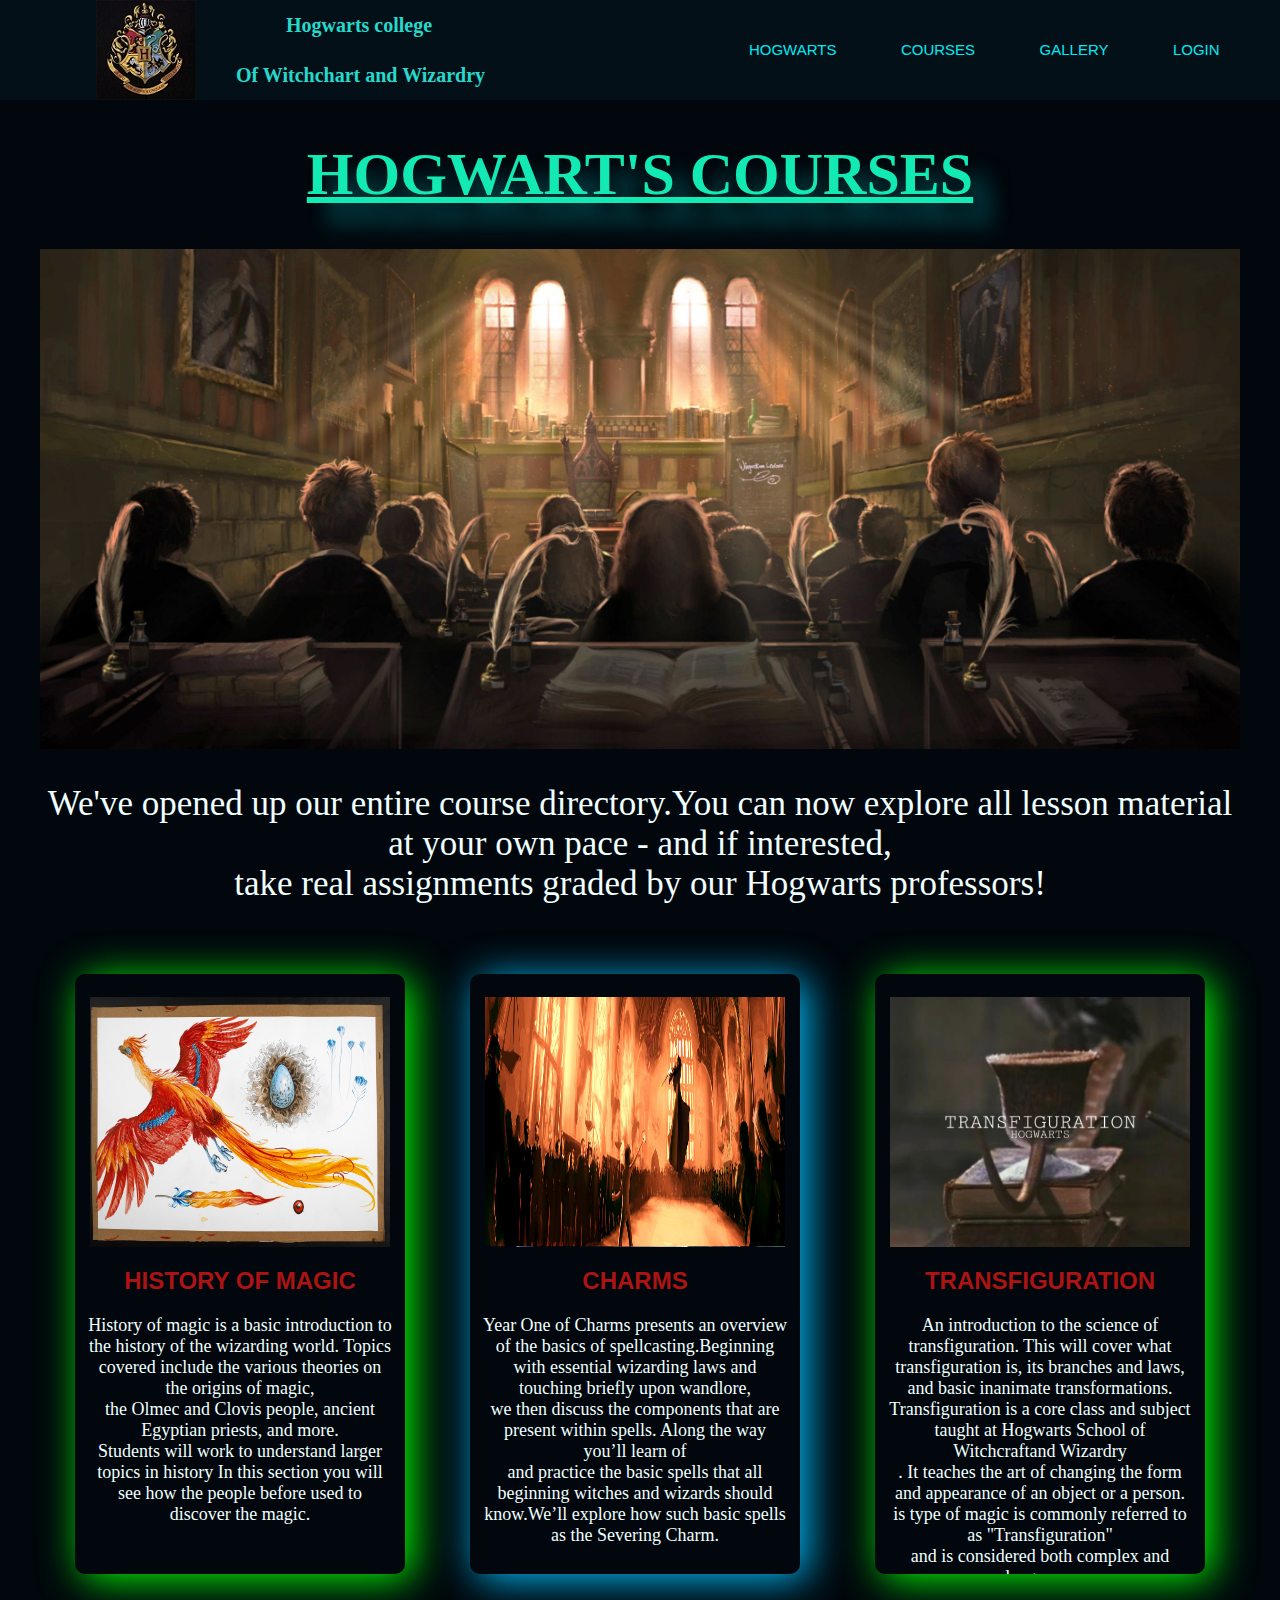
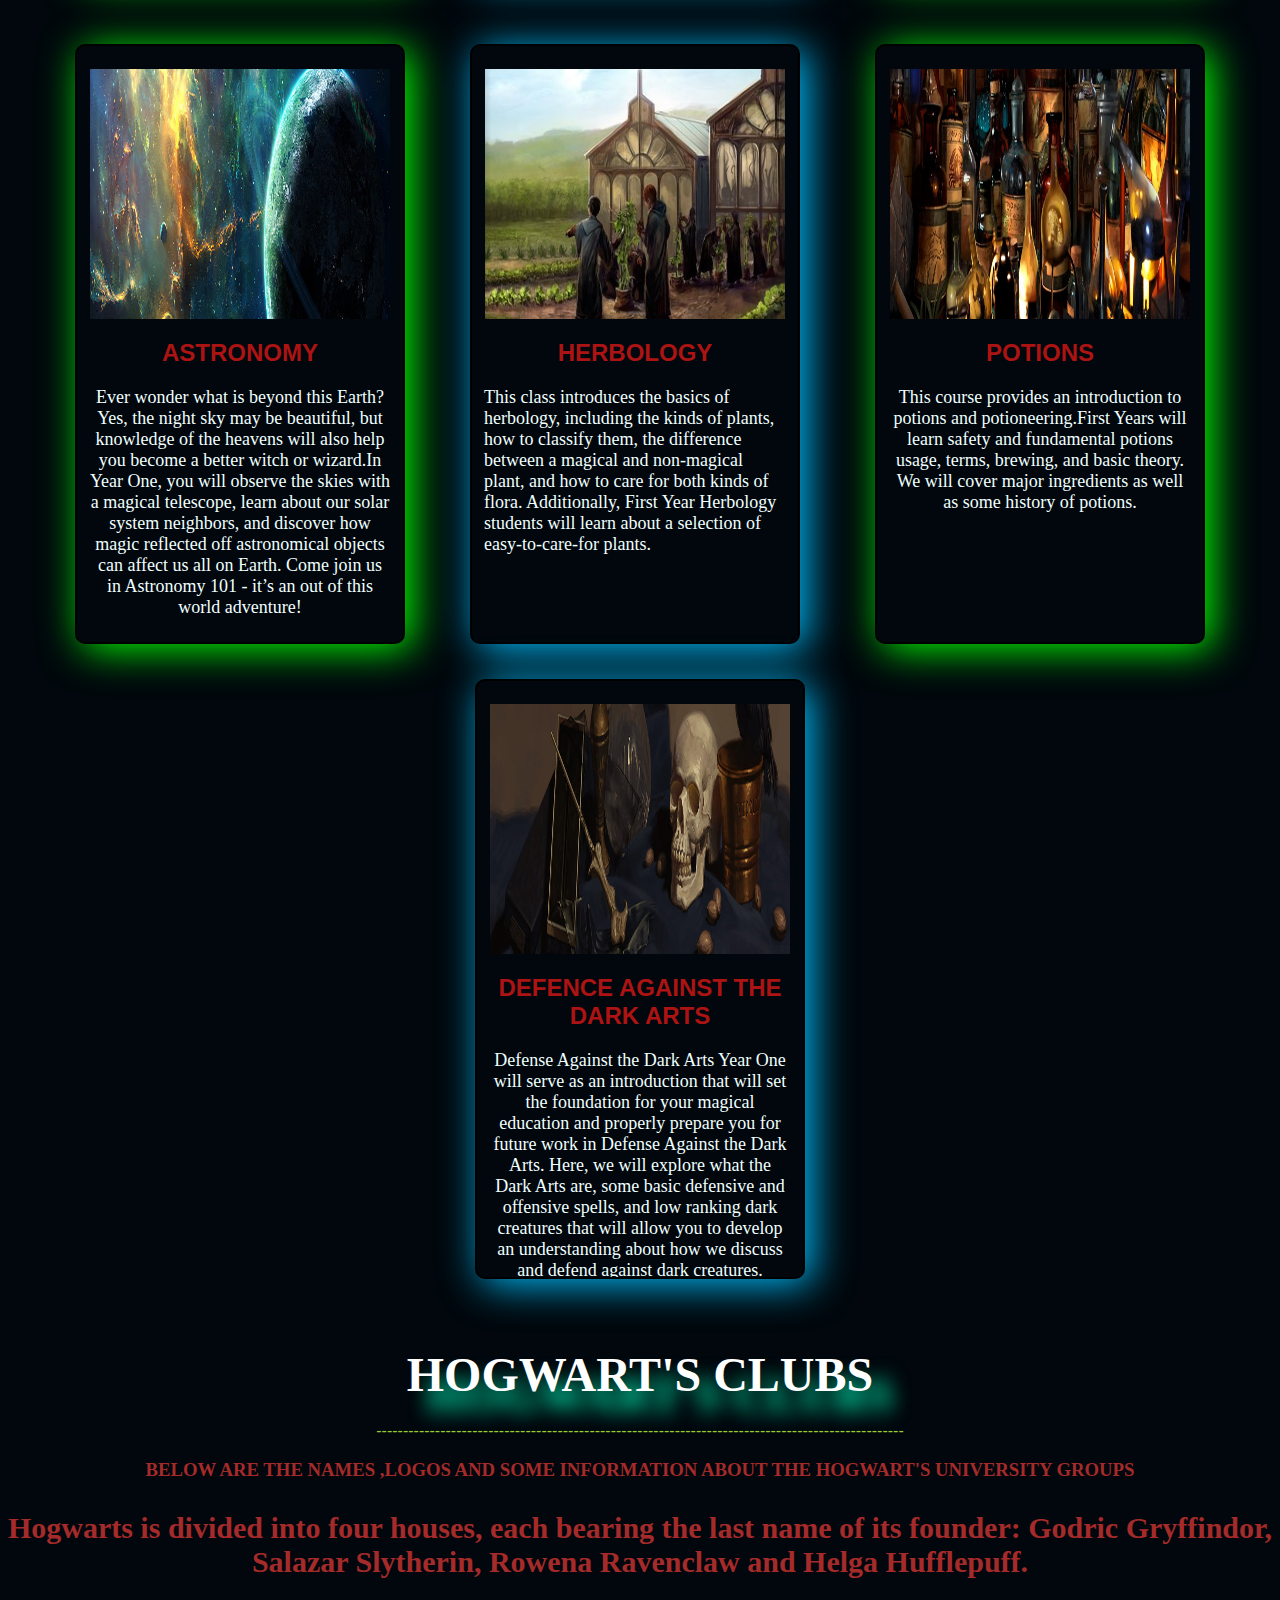
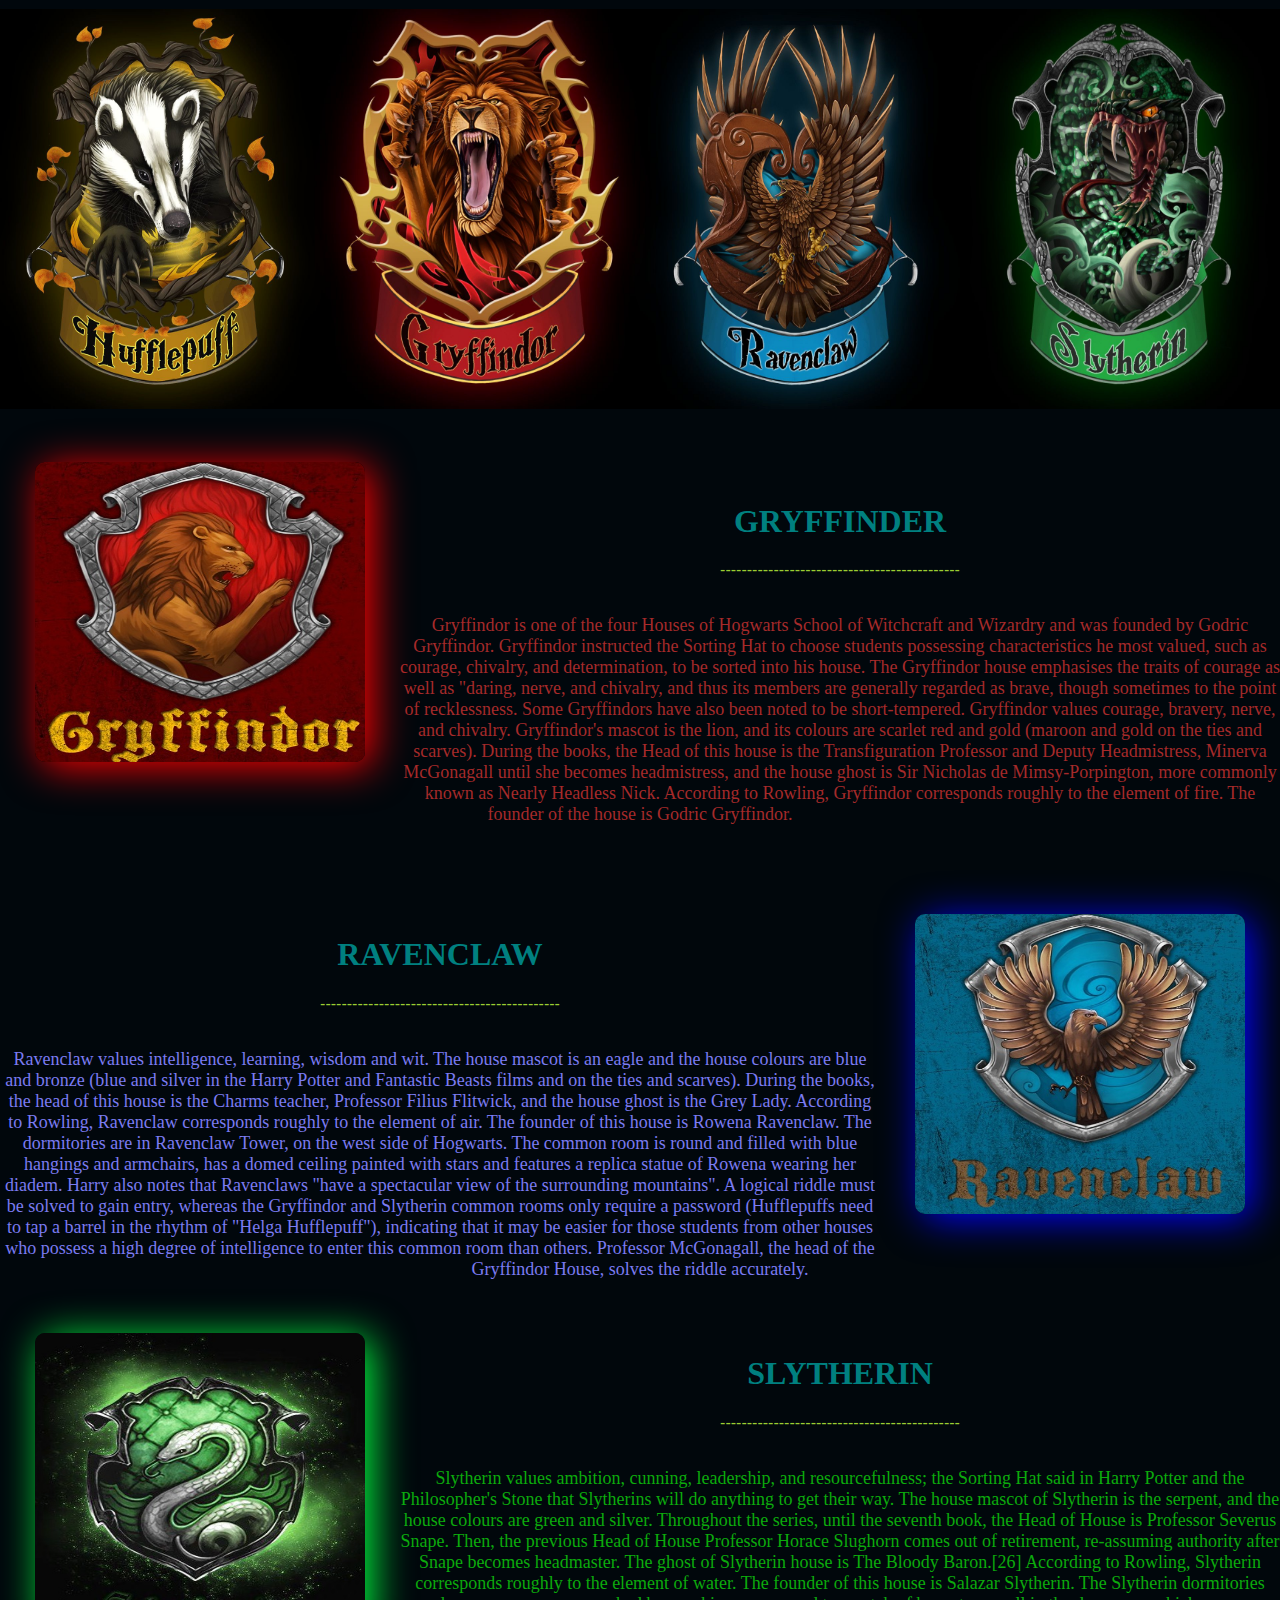
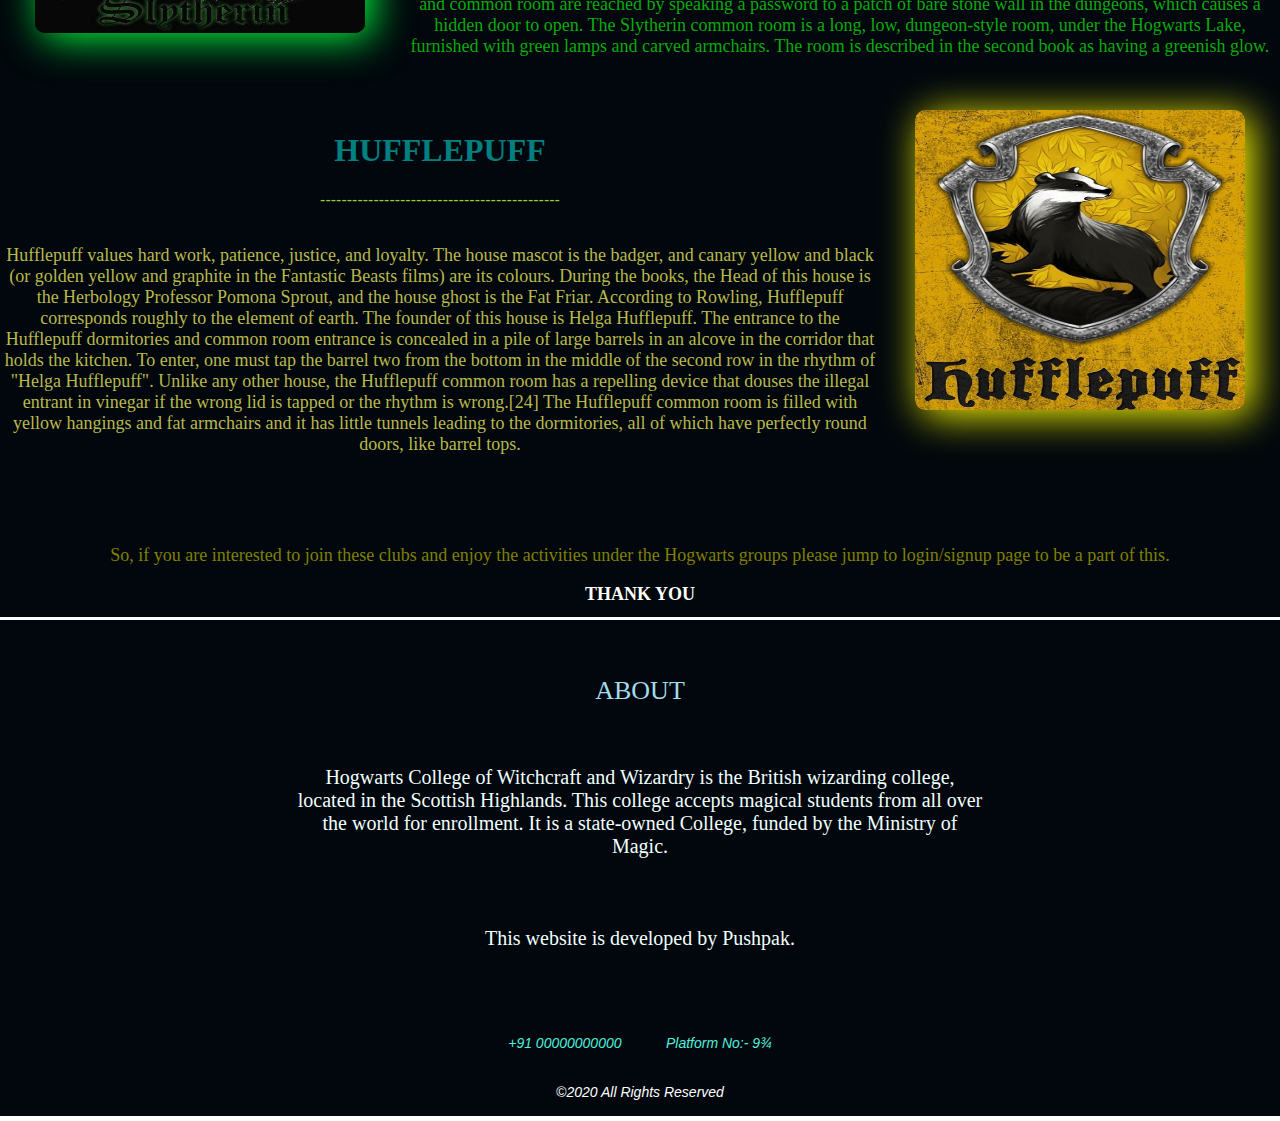
==== commit ec3a6110: "10:51" ====
--- a/courses.html
+++ b/courses.html
@@ -1,4 +1,3 @@
-<<<<<<< HEAD
 <html>
 
 <head lang="en">
@@ -20,7 +19,7 @@
 
         <!--NAVIGATION-->
         <nav>
-            <a href="index.html"><img src="hb.jpg">
+            <a href="index.html"><img src="img/hb.jpg">
                 <span><h3 class="animate__animated animate__rubberBand">&nbsp;&nbsp;&nbsp;&nbsp;&nbsp;&nbsp;&nbsp;&nbsp;&nbsp;&nbsp;Hogwarts college<br>Of Witchchart and Wizardry</h3><span></a>
 		<ul>
 			<li><a href="index.html"><span></span>
@@ -61,7 +60,7 @@
 
             <div id="opac">
                 <center>
-                    <img src="final.jpg" width="100%" height="500px">
+                    <img src="img/final.jpg" width="100%" height="500px">
                 </center>
             </div>
 
@@ -77,7 +76,7 @@
 
         <div class="parent">
             <div class="child" id="child1">
-                <center><img src="h1.jpg" width="300" height="250"></center>
+                <center><img src="img/h1.jpg" width="300" height="250"></center>
                 <center>
                     <h2>HISTORY OF MAGIC</h2>
                 </center>
@@ -93,7 +92,7 @@
 
             <center>
                 <div class="child" id="child2">
-                    <center><img src="charm5.jpg" width="300" height="250"></center>
+                    <center><img src="img/charm5.jpg" width="300" height="250"></center>
                     <center>
                         <h2>CHARMS</h2>
                     </center>
@@ -107,7 +106,7 @@
             </center>
 
             <div class="child" id="pink">
-                <center><img src="trans2.webp" width="300" height="250"></center>
+                <center><img src="img/trans2.webp" width="300" height="250"></center>
                 <center>
                     <h2>
                         TRANSFIGURATION
@@ -124,7 +123,7 @@
 
         <div class="parent2">
             <div class="boy" id="boy1">
-                <center><img src="astronomy.jpg" width="300" height="250"></center>
+                <center><img src="img/astronomy.jpg" width="300" height="250"></center>
                 <center>
                     <h2>
                         ASTRONOMY
@@ -139,7 +138,7 @@
             </div>
 
             <div class="boy" id="child2">
-                <center><img src="herbology.jpg" width="300" height="250"></center>
+                <center><img src="img/herbology.jpg" width="300" height="250"></center>
                 <center>
                     <h2>HERBOLOGY</h2>
                 </center>
@@ -151,7 +150,7 @@
 
 
             <div class="boy" id="pink">
-                <center><img src="potion.jpg" width="300" height="250"></center>
+                <center><img src="img/potion.jpg" width="300" height="250"></center>
                 <center>
                     <h2>POTIONS </h2>
                 </center>
@@ -171,7 +170,7 @@
         <center>
             <div class="parent3">
                 <div class="girl" id="child1">
-                    <center><img src="defense.jpg" width="300" height="250"></center>
+                    <center><img src="img/defense.jpg" width="300" height="250"></center>
                     <center>
                         <h2>DEFENCE AGAINST THE DARK ARTS</h2>
                     </center>
@@ -201,10 +200,10 @@
             </div>
 
             <div class="example">
-                <center><img src="house.jpg" width="100%" height="400" </center></div><br>
+                <center><img src="img/house.jpg" width="100%" height="400" </center></div><br>
 
             <div class="redbox">
-                <img src="redbox.jpg" width="330" height="300">
+                <img src="img/redbox.jpg" width="330" height="300">
             </div><br><br><br>
 
             <center>
@@ -227,7 +226,7 @@
         </div>
         <br><br>
         <div class="bluebox">
-            <img src="bluebox.jpg" width="330" height="300">
+            <img src="img/bluebox.jpg" width="330" height="300">
         </div><br><br>
         <center>
             <h1 id="blue">
@@ -251,7 +250,7 @@
         </center>
     </div>
     <div class="greenbox">
-        <img src="greenbox.jpg" width="330" height="300"><br><br><br>
+        <img src="img/greenbox.jpg" width="330" height="300"><br><br><br>
     </div>
     <div>
         <center><br><br>
@@ -275,7 +274,7 @@
         </center>
     </div>
     <div class="yellowbox">
-        <img src="yellowbox.jpg" width="330" height="300"></div><br><br>
+        <img src="img/yellowbox.jpg" width="330" height="300"></div><br><br>
 
     <center>
         <h1 id="yellow">HUFFLEPUFF</center>
@@ -352,359 +351,4 @@
 </html>
 </body>
 
-=======
-<html>
-
-<head lang="en">
-    <meta charset="UTF-8">
-
-    <title>
-        Hogwarts | Courses and Clubs
-    </title>
-    <link rel="stylesheet" href="courses.css"> </head>
-
-<body>
-    <style>
-
-    </style>
-
-
-    <div class="wrapper">
-
-
-        <!--NAVIGATION-->
-        <nav>
-            <a href="index.html"><img src="hb.jpg">
-                <span><h3 class="animate__animated animate__rubberBand">&nbsp;&nbsp;&nbsp;&nbsp;&nbsp;&nbsp;&nbsp;&nbsp;&nbsp;&nbsp;Hogwarts college<br>Of Witchchart and Wizardry</h3><span></a>
-		<ul>
-			<li><a href="index.html"><span></span>
-                <span></span>
-                <span></span>
-                <span></span> HOGWARTS
-            </a>
-            </li>
-
-            <li><a href="courses.html"><span></span>
-		                    <span></span>
-		                    <span></span>
-		                    <span></span>
-			                COURSES
-			                </a></li>
-            <li><a href="gallary.html"><span></span>
-		                    <span></span>
-		                    <span></span>
-		                    <span></span>
-				            GALLERY
-			                </a></li>
-
-
-            <li><a href="logsin.html"><span></span>
-		                    <span></span>
-		                    <span></span>
-		                    <span></span>
-			                LOGIN
-			                </a></li>
-            </ul>
-        </nav>
-
-
-    </div>
-    <div id="container">
-        <div class="card">
-            <h1 class="heading">HOGWART'S COURSES</h1>
-
-            <div id="opac">
-                <center>
-                    <img src="final.jpg" width="100%" height="500px">
-                </center>
-            </div>
-
-            <div id="para">
-                <CENTER>
-                    <p>
-                        We've opened up our entire course directory.You can now explore all lesson material at your own pace - and if interested, <br>take real assignments graded by our Hogwarts professors!
-                    </p>
-                </CENTER>
-            </div>
-
-        </div>
-
-        <div class="parent">
-            <div class="child" id="child1">
-                <center><img src="h1.jpg" width="300" height="250"></center>
-                <center>
-                    <h2>HISTORY OF MAGIC</h2>
-                </center>
-                <center>
-                    <p id="cavi" class="cavi1">
-
-                        History of magic is a basic introduction to the history of the wizarding world. Topics covered include the various theories on the origins of magic,<br> the Olmec and Clovis people, ancient Egyptian priests, and more.<br> Students
-                        will work to understand larger topics in history In this section you will see how the people before used to discover the magic.
-                    </p>
-                </center>
-            </div>
-
-
-            <center>
-                <div class="child" id="child2">
-                    <center><img src="charm5.jpg" width="300" height="250"></center>
-                    <center>
-                        <h2>CHARMS</h2>
-                    </center>
-                    <center>
-                        <p id="cavi" id="cavi1">
-                            Year One of Charms presents an overview of the basics of spellcasting.Beginning with essential wizarding laws and touching briefly upon wandlore,<br> we then discuss the components that are present within spells. Along the
-                            way you’ll learn of<br> and practice the basic spells that all beginning witches and wizards should know.We’ll explore how such basic spells as the Severing Charm.
-                        </p>
-                    </center>
-                </div>
-            </center>
-
-            <div class="child" id="pink">
-                <center><img src="trans2.webp" width="300" height="250"></center>
-                <center>
-                    <h2>
-                        TRANSFIGURATION
-                    </h2>
-                </center>
-                <center>
-                    <p id="cavi" class="cavi1">
-                        An introduction to the science of transfiguration. This will cover what transfiguration is, its branches and laws,<br> and basic inanimate transformations. Transfiguration is a core class and subject taught at Hogwarts School of
-                        Witchcraftand Wizardry<br>. It teaches the art of changing the form and appearance of an object or a person.<br>is type of magic is commonly referred to as "Transfiguration"<br> and is considered both complex and dangerous.
-                    </p>
-                </center>
-            </div>
-        </div>
-
-        <div class="parent2">
-            <div class="boy" id="boy1">
-                <center><img src="astronomy.jpg" width="300" height="250"></center>
-                <center>
-                    <h2>
-                        ASTRONOMY
-                    </h2>
-                </center>
-                <center>
-                    <p id="cavi" class="cavi1">
-                        Ever wonder what is beyond this Earth? Yes, the night sky may be beautiful, but knowledge of the heavens will also help you become a better witch or wizard.In Year One, you will observe the skies with a magical telescope, learn about our solar system
-                        neighbors, and discover how magic reflected off astronomical objects can affect us all on Earth. Come join us in Astronomy 101 - it’s an out of this world adventure!
-                    </p>
-                </center>
-            </div>
-
-            <div class="boy" id="child2">
-                <center><img src="herbology.jpg" width="300" height="250"></center>
-                <center>
-                    <h2>HERBOLOGY</h2>
-                </center>
-                <p id="cavi" class="cavi1">
-                    This class introduces the basics of herbology, including the kinds of plants, how to classify them, the difference between a magical and non-magical plant, and how to care for both kinds of flora. Additionally, First Year Herbology students will learn
-                    about a selection of easy-to-care-for plants.
-                </p>
-            </div>
-
-
-            <div class="boy" id="pink">
-                <center><img src="potion.jpg" width="300" height="250"></center>
-                <center>
-                    <h2>POTIONS </h2>
-                </center>
-                <center>
-                    <p id="cavi" class="cavi1">
-                        This course provides an introduction to potions and potioneering.First Years will learn safety and fundamental potions usage, terms, brewing, and basic theory. We will cover major ingredients as well as some history of potions.
-                    </p>
-                </center>
-            </div>
-
-        </div>
-    </div>
-
-    </div>
-    </div>
-    <div>
-        <center>
-            <div class="parent3">
-                <div class="girl" id="child1">
-                    <center><img src="defense.jpg" width="300" height="250"></center>
-                    <center>
-                        <h2>DEFENCE AGAINST THE DARK ARTS</h2>
-                    </center>
-                    <p id="cavi" class="cavi1">
-                        Defense Against the Dark Arts Year One will serve as an introduction that will set the foundation for your magical education and properly prepare you for future work in Defense Against the Dark Arts. Here, we will explore what the Dark Arts are, some
-                        basic defensive and offensive spells, and low ranking dark creatures that will allow you to develop an understanding about how we discuss and defend against dark creatures.
-
-                    </p>
-                </div>
-            </div>
-        </center>
-
-        <div>
-            <h1 class="heading2">
-                HOGWART'S CLUBS
-            </h1><br><br><br><br><br><br>
-            <center>
-                <div id="line">---------------------------------------------------------------------------------------------------</div>
-            </center>
-            <div>
-                <center>
-                    <H3>BELOW ARE THE NAMES ,LOGOS AND SOME INFORMATION ABOUT THE HOGWART'S UNIVERSITY GROUPS</H3>
-                </center>
-                <CENTER>
-                    <h3 class="sort10">Hogwarts is divided into four houses, each bearing the last name of its founder: Godric Gryffindor, Salazar Slytherin, Rowena Ravenclaw and Helga Hufflepuff.</h3>
-                </CENTER>
-            </div>
-
-            <div class="example">
-                <center><img src="house.jpg" width="100%" height="400" </center></div><br>
-
-            <div class="redbox">
-                <img src="redbox.jpg" width="330" height="300">
-            </div><br><br><br>
-
-            <center>
-                <h1 id="red">GRYFFINDER</h1>
-            </center>
-            <center>
-                <div id="line">
-                    ---------------------------------------------
-                </div>
-            </center><br>
-            <center>
-                <p class="hred" id="cavi">
-                    Gryffindor is one of the four Houses of Hogwarts School of Witchcraft and Wizardry and was founded by Godric Gryffindor. Gryffindor instructed the Sorting Hat to choose students possessing characteristics he most valued, such as courage, chivalry, and
-                    determination, to be sorted into his house. The Gryffindor house emphasises the traits of courage as well as "daring, nerve, and chivalry, and thus its members are generally regarded as brave, though sometimes to the point of recklessness.
-                    Some Gryffindors have also been noted to be short-tempered. Gryffindor values courage, bravery, nerve, and chivalry. Gryffindor's mascot is the lion, and its colours are scarlet red and gold (maroon and gold on the ties and scarves).
-                    During the books, the Head of this house is the Transfiguration Professor and Deputy Headmistress, Minerva McGonagall until she becomes headmistress, and the house ghost is Sir Nicholas de Mimsy-Porpington, more commonly known as Nearly
-                    Headless Nick. According to Rowling, Gryffindor corresponds roughly to the element of fire. The founder of the house is Godric Gryffindor.
-                </p>
-            </center>
-        </div>
-        <br><br>
-        <div class="bluebox">
-            <img src="bluebox.jpg" width="330" height="300">
-        </div><br><br>
-        <center>
-            <h1 id="blue">
-                RAVENCLAW</h1>
-        </center>
-        <center>
-            <div id="line">
-                ---------------------------------------------
-            </div>
-        </center><br>
-
-        <center>
-            <p class="hblue" id="cavi">
-                Ravenclaw values intelligence, learning, wisdom and wit. The house mascot is an eagle and the house colours are blue and bronze (blue and silver in the Harry Potter and Fantastic Beasts films and on the ties and scarves). During the books, the head of
-                this house is the Charms teacher, Professor Filius Flitwick, and the house ghost is the Grey Lady. According to Rowling, Ravenclaw corresponds roughly to the element of air. The founder of this house is Rowena Ravenclaw. The dormitories
-                are in Ravenclaw Tower, on the west side of Hogwarts. The common room is round and filled with blue hangings and armchairs, has a domed ceiling painted with stars and features a replica statue of Rowena wearing her diadem. Harry also notes
-                that Ravenclaws "have a spectacular view of the surrounding mountains". A logical riddle must be solved to gain entry, whereas the Gryffindor and Slytherin common rooms only require a password (Hufflepuffs need to tap a barrel in the rhythm
-                of "Helga Hufflepuff"), indicating that it may be easier for those students from other houses who possess a high degree of intelligence to enter this common room than others. Professor McGonagall, the head of the Gryffindor House, solves
-                the riddle accurately.
-            </p>
-        </center>
-    </div>
-    <div class="greenbox">
-        <img src="greenbox.jpg" width="330" height="300"><br><br><br>
-    </div>
-    <div>
-        <center><br><br>
-            <h1 id="green">
-                SLYTHERIN
-            </h1>
-        </center>
-        <center>
-            <div id="line">
-                ---------------------------------------------
-            </div>
-        </center><br>
-        <center>
-            <p class="hgreen" id="cavi">
-                Slytherin values ambition, cunning, leadership, and resourcefulness; the Sorting Hat said in Harry Potter and the Philosopher's Stone that Slytherins will do anything to get their way. The house mascot of Slytherin is the serpent, and the house colours
-                are green and silver. Throughout the series, until the seventh book, the Head of House is Professor Severus Snape. Then, the previous Head of House Professor Horace Slughorn comes out of retirement, re-assuming authority after Snape becomes
-                headmaster. The ghost of Slytherin house is The Bloody Baron.[26] According to Rowling, Slytherin corresponds roughly to the element of water. The founder of this house is Salazar Slytherin. The Slytherin dormitories and common room are
-                reached by speaking a password to a patch of bare stone wall in the dungeons, which causes a hidden door to open. The Slytherin common room is a long, low, dungeon-style room, under the Hogwarts Lake, furnished with green lamps and carved
-                armchairs. The room is described in the second book as having a greenish glow.
-            </p>
-        </center>
-    </div>
-    <div class="yellowbox">
-        <img src="yellowbox.jpg" width="330" height="300"></div><br><br>
-
-    <center>
-        <h1 id="yellow">HUFFLEPUFF</center>
-    </h1>
-    <center>
-        <div id="line">
-            ---------------------------------------------
-        </div>
-    </center><br>
-    <center>
-        <p class="hyellow" id="cavi">
-            Hufflepuff values hard work, patience, justice, and loyalty. The house mascot is the badger, and canary yellow and black (or golden yellow and graphite in the Fantastic Beasts films) are its colours. During the books, the Head of this house is the Herbology
-            Professor Pomona Sprout, and the house ghost is the Fat Friar. According to Rowling, Hufflepuff corresponds roughly to the element of earth. The founder of this house is Helga Hufflepuff. The entrance to the Hufflepuff dormitories and common
-            room entrance is concealed in a pile of large barrels in an alcove in the corridor that holds the kitchen. To enter, one must tap the barrel two from the bottom in the middle of the second row in the rhythm of "Helga Hufflepuff". Unlike any
-            other house, the Hufflepuff common room has a repelling device that douses the illegal entrant in vinegar if the wrong lid is tapped or the rhythm is wrong.[24] The Hufflepuff common room is filled with yellow hangings and fat armchairs and
-            it has little tunnels leading to the dormitories, all of which have perfectly round doors, like barrel tops.
-        </p>
-    </center>
-
-    </div>
-
-    <div><br><br><br>
-        <center>
-            <p class="endp" id="cavi">
-                So, if you are interested to join these clubs and enjoy the activities under the Hogwarts groups please jump to login/signup page to be a part of this.
-            </p>
-        </center>
-
-        <div>
-            <center>
-                <h1 class="end" id="cavi">
-                    THANK YOU</h1>
-            </center>
-        </div>
-    </div>
-
-
-
-
-
-
-    <footer>
-        <div class="wrap">
-            <div class="container">
-                <div class="logo">
-                    <span>About</span>
-                </div>
-                <div class="content">
-                    <p>Hogwarts College of Witchcraft and Wizardry is the British wizarding college, located in the Scottish Highlands. This college accepts magical students from all over the world for enrollment. It is a state-owned College, funded by the
-                        Ministry of Magic.<br><br>
-                        <br><br>This website is developed by Pushpak. </p>
-                </div>
-                <div class="social_icons">
-                    <a href="#"><i class="fa fa-facebook-square"></i></a>
-                    <a href="#"><i class="fa fa-instagram"></i></a>
-                    <a href="#" onmousedown=""><i class="fa fa-envelope"></i></a>
-                </div>
-
-                <div class="contact_info">
-                    <a href="#"><i class="fa fa-phone"></i>+91 00000000000</a>
-                    <a href="#"><i class="fa fa-location-arrow"></i>Platform No:- 9¾</a>
-
-                </div>
-
-                <div class="Copyright">
-                    <p>&copy;2020 All Rights Reserved</p>
-
-                </div>
-            </div>
-    </footer>
-
-</body>
-
-</html>
-</body>
-
->>>>>>> d0bd96b2a329d5de9ceddff46d45a8f477bca391
 </html>--- a/courses.css
+++ b/courses.css
@@ -450,458 +450,4 @@
     color: #fff;
     font-size: 14px;
     font-style: italic;
-}
-
-body {
-    margin: 0;
-    padding: 0;
-    background: black;
-}
-
-nav {
-    width: 100%;
-    height: 100px;
-    background-color: #041017;
-    line-height: 50px;
-}
-
-.wrapper img {
-    margin-left: 6em;
-    float: left;
-}
-
-nav span h3 {
-    float: left;
-    margin: 0;
-    color: #27D8CC;
-    margin-left: 2em;
-    font-size: 20px;
-    font-family: 'Cinzel Decorative', cursive;
-    animation-delay: 0.5s;
-}
-
-nav ul {
-    float: right;
-    margin: 0;
-    margin-right: 1.9rem;
-    color: #03e9f4;
-}
-
-nav ul li {
-    list-style-type: none;
-    display: inline-block;
-}
-
-nav ul li a {
-    position: relative;
-    display: inline-block;
-    padding: 25px 30px;
-    color: #03e9f4;
-    font-size: 15px;
-    overflow: hidden;
-    text-decoration: none;
-    text-transform: uppercase;
-    overflow: hidden;
-    transition: 0.5px;
-    -webkit-box-reflect: below 1px linear-gradient(trasparent, #0005)
-}
-
-nav ul li a:hover {
-    background: #03e9f4;
-    color: #00090F;
-    font-weight: bold;
-    box-shadow: 0 0 5px #03e9f4, 0 0 25px #03e9f4, 0 0 50px #03e9f4, 0 0 200px #03e9f4;
-}
-
-nav ul li a span {
-    position: absolute;
-    display: block;
-}
-
-#container {
-    position: relative;
-    width: 1200px;
-    margin: 10px auto;
-    height: 300px;
-}
-
-.parent .child {
-    position: relative;
-    width: calc(350px - 20px);
-    height: calc(650px - 50px);
-    background: #01070c;
-    float: left;
-    margin: 35px;
-    box-sizing: border-box;
-    overflow: hidden;
-    border-radius: 10px;
-}
-
-.parent2 .boy {
-    position: relative;
-    width: calc(350px - 20px);
-    height: calc(650px - 50px);
-    background: #01070c;
-    float: left;
-    margin: 35px;
-    box-sizing: border-box;
-    overflow: hidden;
-    border-radius: 10px;
-}
-
-.parent3 .girl {
-    position: relative;
-    width: calc(350px - 20px);
-    height: calc(650px - 50px);
-    background: #01070c;
-    float: center;
-    margin: 35px;
-    box-sizing: border-box;
-    overflow: hidden;
-    border-radius: 10px;
-}
-
-.card {
-    position: relative;
-    width: "100%";
-    margin: 0 auto;
-}
-
-.card img {
-    width: 100%
-}
-
-.heading {
-    position: relative;
-    width: 100%;
-    text-align: center;
-    top: 5%;
-    text-shadow: 20px 20px 20px #035c63;
-    font-size: 60px;
-    color: rgb(19, 233, 179);
-    text-decoration: underline;
-    font-family: 'Caveat', cursive;
-    font-family: 'Fondamento', cursive;
-}
-
-.heading2 {
-    color: white;
-    position: absolute;
-    width: 100%;
-    text-align: center;
-    font-size: 3rem;
-    text-shadow: 20px 20px 20px #00ffbf;
-    font-family: 'Caveat', cursive;
-    font-family: 'Fondamento', cursive;
-}
-
-#para {
-    color: #A66FF6;
-    position: relative;
-    text-align: center;
-    font-family: 'Caveat', cursive;
-    font-size: 35px;
-}
-
-.child {
-    padding: 23px 12px;
-    margin: 23px 12px;
-    box-shadow: 7px 5px 40px #00ff00;
-}
-
-.button a {
-    display: inline-block;
-    padding: 10px 20px;
-    color: #E33C3C;
-    font-size: 16px;
-    text-decoration: none;
-    text-transform: uppercase;
-    transition: 0.5s;
-    margin-top: 25px;
-    margin-left: 10%;
-    letter-spacing: 4px;
-    background-color: #CBEFF0;
-    font-family: 'Kaushan Script', cursive;
-    animation-delay: 1.5s;
-}
-
-.button a:hover {
-    background-color: #E33C3C;
-    color: #fff;
-    box-shadow: 0 0 3px #E33C3C, 0 0 9px #E33C3C, 0 0 27px #E33C3C, 0 0 81px #E33C3C;
-}
-
-.boy {
-    padding: 23px 12px;
-    margin: 23px 12px;
-    border: 2px solid;
-    box-shadow: 7px 5px 40px #00ff00;
-}
-
-#cavi {
-    font-size: 25px;
-    font-family: 'Caveat', cursive;
-}
-
-.girl {
-    padding: 23px 12px;
-    margin: 23px 12px;
-    border: 2px solid;
-    box-shadow: 7px 5px 40px #00bfff;
-}
-
-#parent {
-    display: flex;
-}
-
-body {
-    margin: 0;
-    padding: 0;
-    font-family: sans-serif;
-    background-color: #01070c;
-}
-
-h2 {
-    color: #ac1313;
-}
-
-p {
-    color: azure;
-}
-
-#child2 {
-    box-shadow: 7px 5px 40px #00bfff;
-    float: center;
-    margin-left: 30px;
-}
-
-#boy2 {
-    box-shadow: 7px 5px 40px #00bfff;
-}
-
-#pink {
-    box-shadow: 7px 5px 40px #00ff00;
-}
-
-.hred {
-    color: brown;
-    font-size: 18px;
-}
-
-.hblue {
-    color: rgb(123, 123, 241);
-    font-size: 18px;
-}
-
-.hgreen {
-    color: rgb(12, 170, 12);
-    font-size: 18px;
-}
-
-.hyellow {
-    color: rgb(185, 185, 76);
-    font-size: 18px;
-}
-
-#line {
-    float: center;
-    color: yellowgreen;
-}
-
-.sort10 {
-    font-size: 30px;
-}
-
-.redbox {
-    position: relative;
-    width: calc(350px - 20px);
-    height: calc(350px - 50px);
-    background: #01070c;
-    float: left;
-    margin: 35px;
-    box-sizing: border-box;
-    overflow: hidden;
-    border-radius: 10px;
-    box-shadow: 7px 5px 40px #ff0000;
-    text-align: center;
-    font-family: 'Caveat', cursive;
-}
-
-.bluebox {
-    position: relative;
-    width: calc(350px - 20px);
-    height: calc(350px - 50px);
-    background: #01070c;
-    float: right;
-    margin: 35px;
-    box-sizing: border-box;
-    overflow: hidden;
-    border-radius: 10px;
-    box-shadow: 7px 5px 40px #0004ff;
-    text-align: center;
-}
-
-.greenbox {
-    position: relative;
-    width: calc(350px - 20px);
-    height: calc(350px - 50px);
-    background: #01070c;
-    float: left;
-    margin: 35px;
-    box-sizing: border-box;
-    overflow: hidden;
-    border-radius: 10px;
-    box-shadow: 7px 5px 40px #00ff40;
-    text-align: center;
-}
-
-.yellowbox {
-    position: relative;
-    width: calc(350px - 20px);
-    height: calc(350px - 50px);
-    background: #01070c;
-    float: right;
-    margin: 35px;
-    box-sizing: border-box;
-    overflow: hidden;
-    border-radius: 10px;
-    box-shadow: 7px 5px 40px yellow;
-    text-align: center;
-}
-
-#red {
-    color: teal;
-    font-family: 'Caveat', cursive;
-    font-family: 'Fondamento', cursive;
-}
-
-#blue {
-    color: teal;
-    font-family: 'Caveat', cursive;
-    font-family: 'Fondamento', cursive;
-}
-
-#green {
-    color: teal;
-    font-family: 'Caveat', cursive;
-    font-family: 'Fondamento', cursive;
-}
-
-#yellow {
-    color: teal;
-    font-family: 'Caveat', cursive;
-    font-family: 'Fondamento', cursive;
-}
-
-#pink {
-    float: right;
-}
-
-.p {
-    font-family: 'Caveat', cursive;
-}
-
-h3 {
-    color: brown;
-    font-family: 'Caveat', cursive;
-}
-
-.example {
-    background: url(mountain.jpg);
-    background-repeat: no-repeat;
-    background-size: auto;
-}
-
-.line {
-    color: darkgoldenrod;
-    margin-top: 40px;
-    font-size: 20px;
-}
-
-.line1 {
-    color: darkgoldenrod;
-    margin-top: 60px;
-    font-size: 20px;
-}
-
-.end {
-    color: white;
-    font-size: 60px;
-    font-family: 'Caveat', cursive;
-}
-
-.endp {
-    color: olive;
-    font-size: 35px;
-}
-
-#cavi {
-    font-size: 18px;
-}
-
-.wrap {
-    background: url(aboutback.jpg);
-    padding: 1rem 0;
-    border-top: 3px solid #fff;
-    border-bottom: 5px solid #fff;
-}
-
-.container {
-    max-width: 90%;
-    margin: 0 auto;
-}
-
-.logo {
-    text-align: center;
-    padding: 2rem 0;
-}
-
-.logo span {
-    display: inline-block;
-    padding: 8px 35px;
-    font-size: 26px;
-    text-transform: uppercase;
-    color: #A2DBEC;
-    font-family: 'Kaushan Script', cursive;
-}
-
-.content {
-    max-width: 60%;
-    margin: 0 auto;
-    text-align: center;
-    color: #C2CED2;
-    font-size: 20px;
-    font-family: 'Caveat', cursive;
-}
-
-.social_icons {
-    text-align: center;
-    padding: 2em 0;
-}
-
-.social_icons a {
-    color: #fff;
-    margin: 0 10px;
-    font-size: 18px;
-}
-
-.contact_info {
-    text-align: center;
-    padding-bottom: 2rem;
-}
-
-.contact_info a {
-    text-decoration: none;
-    color: #50F0DD;
-    font-size: 14px;
-    font-style: italic;
-    margin: 0px 20px;
-}
-
-.Copyright p {
-    margin: 0 auto;
-    text-align: center;
-    color: #fff;
-    font-size: 14px;
-    font-style: italic;
 }